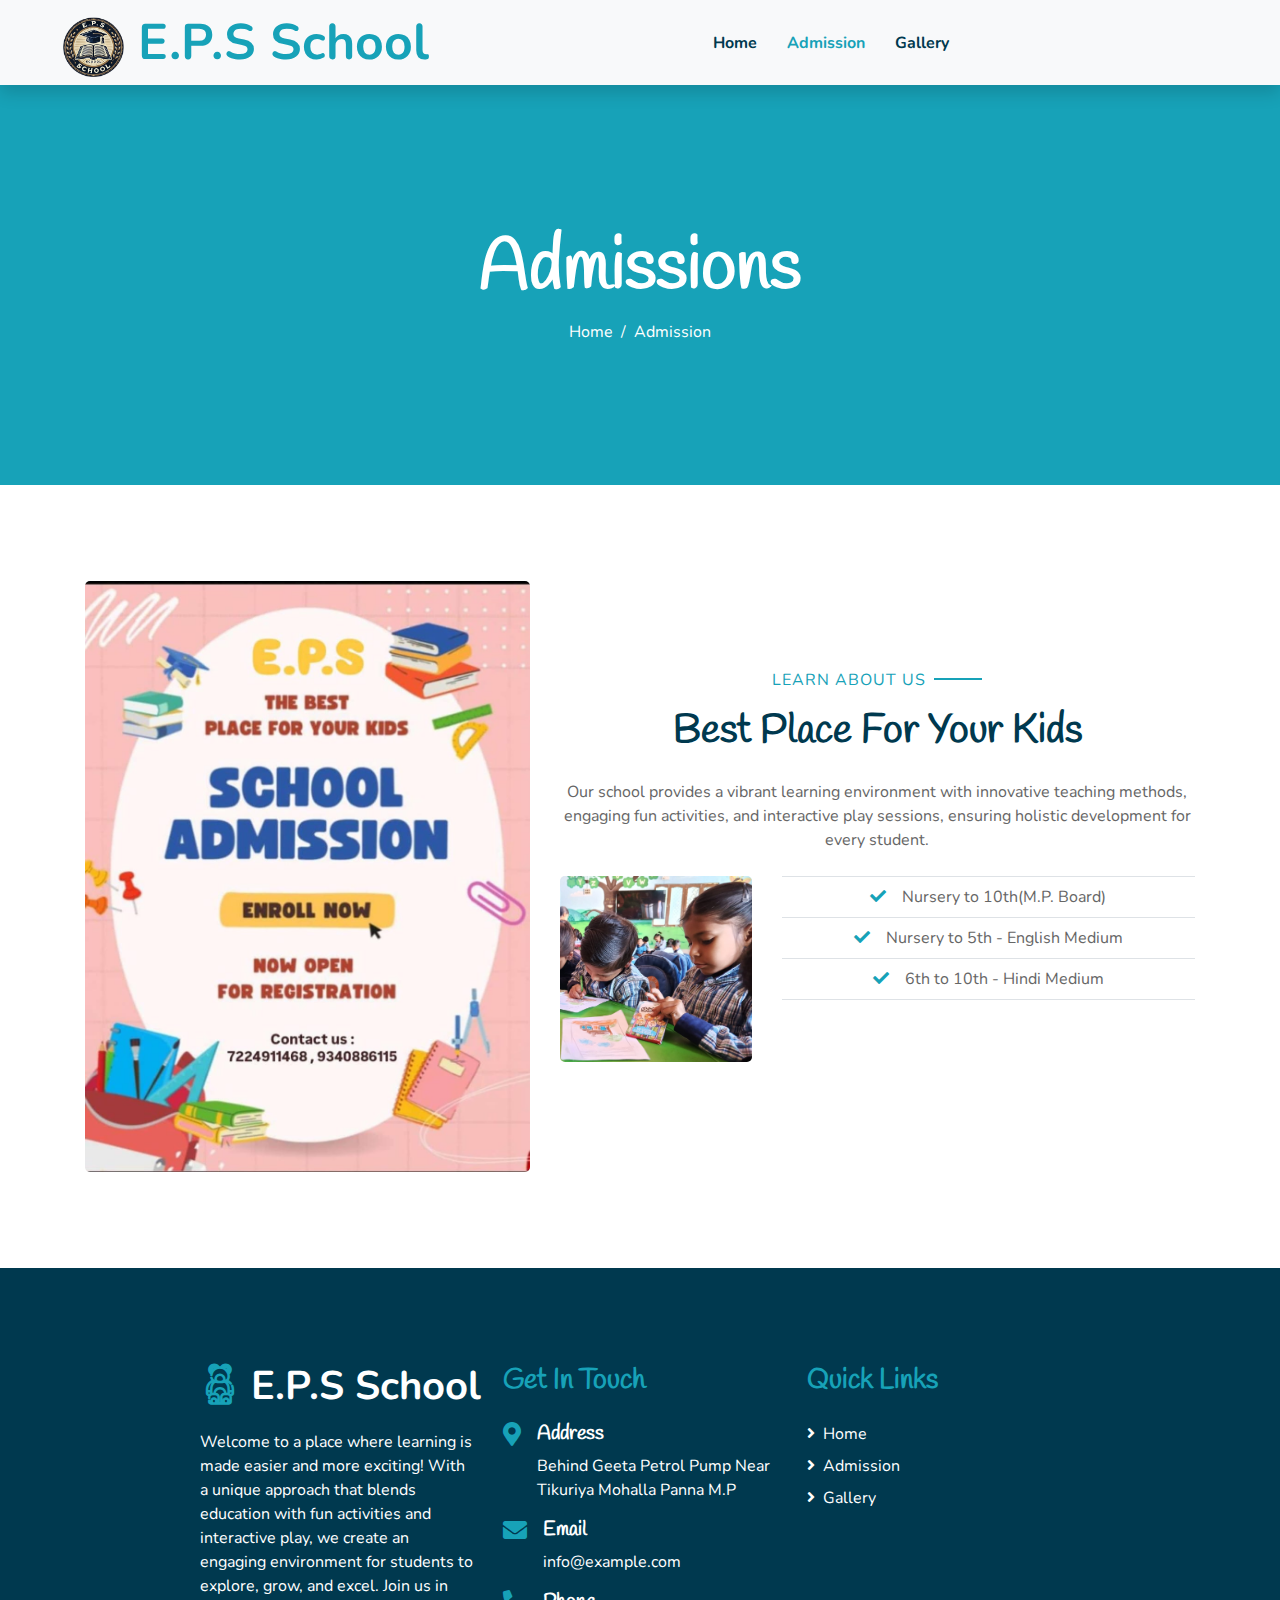
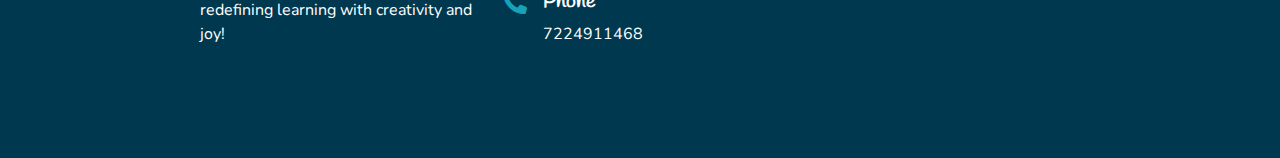
==== about.html @ 74d230ce "code added" ====
<!DOCTYPE html>
<html lang="en">

<head>
    <meta charset="utf-8">
    <title>EPS School</title>
    <meta content="width=device-width, initial-scale=1.0" name="viewport">
    <!-- Meta Keywords (Not as important but can help) -->
    <meta name="keywords" content="EPS School, EPS Public School, Best School in MP, MP Board School, Nursery to 10th Education, Quality Education, Fun Learning, Best School Near Me">

    <!-- Meta Author -->
    <meta name="author" content="EPS School">

    <!-- Open Graph (For Social Media Sharing) -->
    <meta property="og:title" content="EPS School - Quality Education from Nursery to 10th | MP Board">
    <meta property="og:description" content="EPS School offers innovative education from Nursery to 10th with MP Board curriculum, fun activities, and modern learning methods.">
    <!-- <meta property="og:image" content="https://yourwebsite.com/images/school-banner.jpg"> Replace with actual image URL -->
    <!-- <meta property="og:url" content="https://yourwebsite.com/"> Replace with actual URL -->
    <meta property="og:type" content="website">

    <!-- Twitter Card (For Twitter Sharing) -->
    <meta name="twitter:card" content="summary_large_image">
    <meta name="twitter:title" content="EPS School - Quality Education from Nursery to 10th | MP Board">
    <meta name="twitter:description" content="EPS School offers innovative education from Nursery to 10th with MP Board curriculum, fun activities, and modern learning methods.">
    <meta name="twitter:image" content="https://yourwebsite.com/images/school-banner.jpg"> <!-- Replace with actual image URL -->

    <!-- Canonical URL (Avoid Duplicate Content Issues) -->
    <link rel="canonical" href="https://yourwebsite.com/"> <!-- Replace with actual URL -->
    <!-- Favicon -->
    <link href="img/favicon.ico" rel="icon">

    <!-- Google Web Fonts -->
    <link rel="preconnect" href="https://fonts.gstatic.com">
    <link href="https://fonts.googleapis.com/css2?family=Handlee&family=Nunito&display=swap" rel="stylesheet">

    <!-- Font Awesome -->
    <link href="https://cdnjs.cloudflare.com/ajax/libs/font-awesome/5.10.0/css/all.min.css" rel="stylesheet">

    <!-- Flaticon Font -->
    <link href="lib/flaticon/font/flaticon.css" rel="stylesheet">

    <!-- Libraries Stylesheet -->
    <link href="lib/owlcarousel/assets/owl.carousel.min.css" rel="stylesheet">
    <link href="lib/lightbox/css/lightbox.min.css" rel="stylesheet">

    <!-- Customized Bootstrap Stylesheet -->
    <link href="css/style.css" rel="stylesheet">
</head>

<body>
    <!-- Navbar Start -->
    <div class="container-fluid bg-light position-relative shadow">
        <nav class="navbar navbar-expand-lg bg-light navbar-light py-3 py-lg-0 px-0 px-lg-5">
            <a href="" class="navbar-brand font-weight-bold text-secondary" style="font-size: 50px;">
                <!-- <a href="" class="navbar-brand"> -->
                    <img src="images/logo.png" alt="EPS School, EPS Public School" style="height: 60px;">
                <!-- </a> -->
                <span class="text-primary">E.P.S School</span>
            </a>
            <button type="button" class="navbar-toggler" data-toggle="collapse" data-target="#navbarCollapse">
                <span class="navbar-toggler-icon"></span>
            </button>
            <div class="collapse navbar-collapse justify-content-between" id="navbarCollapse">
                <div class="navbar-nav font-weight-bold mx-auto py-0">
                    <a href="index.html" class="nav-item nav-link">Home</a>
                    <a href="about.html" class="nav-item nav-link active">Admission</a>
                    <!-- <a href="class.html" class="nav-item nav-link">Classes</a>
                    <a href="team.html" class="nav-item nav-link">Teachers</a> -->
                    <a href="gallery.html" class="nav-item nav-link">Gallery</a>
                    <!-- <div class="nav-item dropdown">
                        <a href="#" class="nav-link dropdown-toggle" data-toggle="dropdown">Pages</a>
                        <div class="dropdown-menu rounded-0 m-0">
                            <a href="blog.html" class="dropdown-item">Blog Grid</a>
                            <a href="single.html" class="dropdown-item">Blog Detail</a>
                        </div>
                    </div> -->
                    <!-- <a href="contact.html" class="nav-item nav-link">Contact</a> -->
                </div>
                <!-- <a href="" class="btn btn-primary px-4">Join Class</a> -->
            </div>
        </nav>
    </div>
    <!-- Navbar End -->


    <!-- Header Start -->
    <div class="container-fluid bg-primary mb-5">
        <div class="d-flex flex-column align-items-center justify-content-center" style="min-height: 400px">
            <h3 class="display-3 font-weight-bold text-white">Admissions</h3>
            <div class="d-inline-flex text-white">
                <p class="m-0"><a class="text-white" href="">Home</a></p>
                <p class="m-0 px-2">/</p>
                <p class="m-0">Admission</p>
            </div>
        </div>
    </div>
    <!-- Header End -->


    <!-- About Start -->
    <div class="container-fluid py-5">
        <div class="container">
            <div class="row align-items-center">
                <div class="col-lg-5">
                    <img class="img-fluid rounded mb-5 mb-lg-0" src="images/img31.jpg" alt="EPS School, EPS Public School">
                </div>
                <div class="col-lg-7">
                    <p class="section-title pr-5"><span class="pr-2">Learn About Us</span></p>
                    <h1 class="mb-4">Best Place For Your Kids</h1>
                    <p>Our school provides a vibrant learning environment with innovative teaching methods, engaging fun activities, and interactive play sessions, ensuring holistic development for every student.</p>
                    <div class="row pt-2 pb-4">
                        <div class="col-6 col-md-4">
                            <img class="img-fluid rounded" src="images/img8.jpg" alt="EPS School, EPS Public School">
                        </div>
                        <div class="col-6 col-md-8">
                            <ul class="list-inline m-0">
                                <li class="py-2 border-top border-bottom"><i class="fa fa-check text-primary mr-3"></i>Nursery to 10th(M.P. Board)</li>
                                <li class="py-2 border-bottom"><i class="fa fa-check text-primary mr-3"></i>Nursery to 5th - English Medium</li>
                                <li class="py-2 border-bottom"><i class="fa fa-check text-primary mr-3"></i>6th to 10th - Hindi Medium</li>
                            </ul>
                        </div>
                    </div>
                    <!-- <a href="" class="btn btn-primary mt-2 py-2 px-4">Learn More</a> -->
                </div>
            </div>
        </div>
    </div>
    <!-- About End -->


    <!-- Facilities Start -->
    <!-- <div class="container-fluid pt-5">
        <div class="container pb-3">
            <div class="row">
                <div class="col-lg-4 col-md-6 pb-1">
                    <div class="d-flex bg-light shadow-sm border-top rounded mb-4" style="padding: 30px;">
                        <i class="flaticon-050-fence h1 font-weight-normal text-primary mb-3"></i>
                        <div class="pl-4">
                            <h4>Play Ground</h4>
                            <p class="m-0">Kasd labore kasd et dolor est rebum dolor ut, clita dolor vero lorem amet elitr vero...</p>
                        </div>
                    </div>
                </div>
                <div class="col-lg-4 col-md-6 pb-1">
                    <div class="d-flex bg-light shadow-sm border-top rounded mb-4" style="padding: 30px;">
                        <i class="flaticon-022-drum h1 font-weight-normal text-primary mb-3"></i>
                        <div class="pl-4">
                            <h4>Music and Dance</h4>
                            <p class="m-0">Kasd labore kasd et dolor est rebum dolor ut, clita dolor vero lorem amet elitr vero...</p>
                        </div>
                    </div>
                </div>
                <div class="col-lg-4 col-md-6 pb-1">
                    <div class="d-flex bg-light shadow-sm border-top rounded mb-4" style="padding: 30px;">
                        <i class="flaticon-030-crayons h1 font-weight-normal text-primary mb-3"></i>
                        <div class="pl-4">
                            <h4>Arts and Crafts</h4>
                            <p class="m-0">Kasd labore kasd et dolor est rebum dolor ut, clita dolor vero lorem amet elitr vero...</p>
                        </div>
                    </div>
                </div>
                <div class="col-lg-4 col-md-6 pb-1">
                    <div class="d-flex bg-light shadow-sm border-top rounded mb-4" style="padding: 30px;">
                        <i class="flaticon-017-toy-car h1 font-weight-normal text-primary mb-3"></i>
                        <div class="pl-4">
                            <h4>Safe Transportation</h4>
                            <p class="m-0">Kasd labore kasd et dolor est rebum dolor ut, clita dolor vero lorem amet elitr vero...</p>
                        </div>
                    </div>
                </div>
                <div class="col-lg-4 col-md-6 pb-1">
                    <div class="d-flex bg-light shadow-sm border-top rounded mb-4" style="padding: 30px;">
                        <i class="flaticon-025-sandwich h1 font-weight-normal text-primary mb-3"></i>
                        <div class="pl-4">
                            <h4>Healthy food</h4>
                            <p class="m-0">Kasd labore kasd et dolor est rebum dolor ut, clita dolor vero lorem amet elitr vero...</p>
                        </div>
                    </div>
                </div>
                <div class="col-lg-4 col-md-6 pb-1">
                    <div class="d-flex bg-light shadow-sm border-top rounded mb-4" style="padding: 30px;">
                        <i class="flaticon-047-backpack h1 font-weight-normal text-primary mb-3"></i>
                        <div class="pl-4">
                            <h4>Educational Tour</h4>
                            <p class="m-0">Kasd labore kasd et dolor est rebum dolor ut, clita dolor vero lorem amet elitr vero...</p>
                        </div>
                    </div>
                </div>
            </div>
        </div>
    </div> -->
    <!-- Facilities Start -->


    <!-- Team Start -->
    <!-- <div class="container-fluid pt-5">
        <div class="container">
            <div class="text-center pb-2">
                <p class="section-title px-5"><span class="px-2">Our Teachers</span></p>
                <h1 class="mb-4">Meet Our Teachers</h1>
            </div>
            <div class="row">
                <div class="col-md-6 col-lg-3 text-center team mb-5">
                    <div class="position-relative overflow-hidden mb-4" style="border-radius: 100%;">
                        <img class="img-fluid w-100" src="img/team-1.jpg" alt="" >
                        <div
                            class="team-social d-flex align-items-center justify-content-center w-100 h-100 position-absolute">
                            <a class="btn btn-outline-light text-center mr-2 px-0" style="width: 38px; height: 38px;"
                                href="#"><i class="fab fa-twitter"></i></a>
                            <a class="btn btn-outline-light text-center mr-2 px-0" style="width: 38px; height: 38px;"
                                href="#"><i class="fab fa-facebook-f"></i></a>
                            <a class="btn btn-outline-light text-center px-0" style="width: 38px; height: 38px;"
                                href="#"><i class="fab fa-linkedin-in"></i></a>
                        </div>
                    </div>
                    <h4>Julia Smith</h4>
                    <i>Music Teacher</i>
                </div>
                <div class="col-md-6 col-lg-3 text-center team mb-5">
                    <div class="position-relative overflow-hidden mb-4" style="border-radius: 100%;">
                        <img class="img-fluid w-100" src="img/team-2.jpg" alt="" >
                        <div
                            class="team-social d-flex align-items-center justify-content-center w-100 h-100 position-absolute">
                            <a class="btn btn-outline-light text-center mr-2 px-0" style="width: 38px; height: 38px;"
                                href="#"><i class="fab fa-twitter"></i></a>
                            <a class="btn btn-outline-light text-center mr-2 px-0" style="width: 38px; height: 38px;"
                                href="#"><i class="fab fa-facebook-f"></i></a>
                            <a class="btn btn-outline-light text-center px-0" style="width: 38px; height: 38px;"
                                href="#"><i class="fab fa-linkedin-in"></i></a>
                        </div>
                    </div>
                    <h4>Jhon Doe</h4>
                    <i>Language Teacher</i>
                </div>
                <div class="col-md-6 col-lg-3 text-center team mb-5">
                    <div class="position-relative overflow-hidden mb-4" style="border-radius: 100%;">
                        <img class="img-fluid w-100" src="img/team-3.jpg" alt="" >
                        <div
                            class="team-social d-flex align-items-center justify-content-center w-100 h-100 position-absolute">
                            <a class="btn btn-outline-light text-center mr-2 px-0" style="width: 38px; height: 38px;"
                                href="#"><i class="fab fa-twitter"></i></a>
                            <a class="btn btn-outline-light text-center mr-2 px-0" style="width: 38px; height: 38px;"
                                href="#"><i class="fab fa-facebook-f"></i></a>
                            <a class="btn btn-outline-light text-center px-0" style="width: 38px; height: 38px;"
                                href="#"><i class="fab fa-linkedin-in"></i></a>
                        </div>
                    </div>
                    <h4>Mollie Ross</h4>
                    <i>Dance Teacher</i>
                </div>
                <div class="col-md-6 col-lg-3 text-center team mb-5">
                    <div class="position-relative overflow-hidden mb-4" style="border-radius: 100%;">
                        <img class="img-fluid w-100" src="img/team-4.jpg" alt="" >
                        <div
                            class="team-social d-flex align-items-center justify-content-center w-100 h-100 position-absolute">
                            <a class="btn btn-outline-light text-center mr-2 px-0" style="width: 38px; height: 38px;"
                                href="#"><i class="fab fa-twitter"></i></a>
                            <a class="btn btn-outline-light text-center mr-2 px-0" style="width: 38px; height: 38px;"
                                href="#"><i class="fab fa-facebook-f"></i></a>
                            <a class="btn btn-outline-light text-center px-0" style="width: 38px; height: 38px;"
                                href="#"><i class="fab fa-linkedin-in"></i></a>
                        </div>
                    </div>
                    <h4>Donald John</h4>
                    <i>Art Teacher</i>
                </div>
            </div>
        </div>
    </div> -->
    <!-- Team End -->


    <!-- Footer Start -->
    <div class="container-fluid bg-secondary text-white mt-5 py-5 px-sm-3 px-md-5">
        <div class="row pt-5">
            <div class="col-lg-3 col-md-6 mb-5">
                <a href="" class="navbar-brand font-weight-bold text-primary m-0 mb-4 p-0" style="font-size: 40px; line-height: 40px;">
                    <i class="flaticon-043-teddy-bear"></i>
                    <span class="text-white"> E.P.S School</span>
                </a>
                <p>Welcome to a place where learning is made easier and more exciting! With a unique approach that blends education with fun activities and interactive play, we create an engaging environment for students to explore, grow, and excel. Join us in redefining learning with creativity and joy!</p>
                <!-- <div class="d-flex justify-content-start mt-4">
                    <a class="btn btn-outline-primary rounded-circle text-center mr-2 px-0"
                        style="width: 38px; height: 38px;" href="#"><i class="fab fa-twitter"></i></a>
                    <a class="btn btn-outline-primary rounded-circle text-center mr-2 px-0"
                        style="width: 38px; height: 38px;" href="#"><i class="fab fa-facebook-f"></i></a>
                    <a class="btn btn-outline-primary rounded-circle text-center mr-2 px-0"
                        style="width: 38px; height: 38px;" href="#"><i class="fab fa-linkedin-in"></i></a>
                    <a class="btn btn-outline-primary rounded-circle text-center mr-2 px-0"
                        style="width: 38px; height: 38px;" href="#"><i class="fab fa-instagram"></i></a>
                </div> -->
            </div>
            <div class="col-lg-3 col-md-6 mb-5">
                <h3 class="text-primary mb-4">Get In Touch</h3>
                <div class="d-flex">
                    <h4 class="fa fa-map-marker-alt text-primary"></h4>
                    <div class="pl-3">
                        <h5 class="text-white">Address</h5>
                        <p>Behind Geeta Petrol Pump Near Tikuriya Mohalla Panna M.P</p>
                    </div>
                </div>
                <div class="d-flex">
                    <h4 class="fa fa-envelope text-primary"></h4>
                    <div class="pl-3">
                        <h5 class="text-white">Email</h5>
                        <p>info@example.com</p>
                    </div>
                </div>
                <div class="d-flex">
                    <h4 class="fa fa-phone-alt text-primary"></h4>
                    <div class="pl-3">
                        <h5 class="text-white">Phone</h5>
                        <p>7224911468</p>
                    </div>
                </div>
            </div>
            <div class="col-lg-3 col-md-6 mb-5">
                <h3 class="text-primary mb-4">Quick Links</h3>
                <div class="d-flex flex-column justify-content-start">
                    <a class="text-white mb-2" href="#"><i class="fa fa-angle-right mr-2"></i>Home</a>
                    <a class="text-white mb-2" href="about.html"><i class="fa fa-angle-right mr-2"></i>Admission</a>
                    <!-- <a class="text-white mb-2" href="#"><i class="fa fa-angle-right mr-2"></i>Our Classes</a> -->
                    <!-- <a class="text-white mb-2" href="#"><i class="fa fa-angle-right mr-2"></i>Our Teachers</a> -->
                    <!-- <a class="text-white mb-2" href="#"><i class="fa fa-angle-right mr-2"></i>Our Blog</a> -->
                    <a class="text-white" href="gallery.html"><i class="fa fa-angle-right mr-2"></i>Gallery</a>
                </div>
            </div>
            <!-- <div class="col-lg-3 col-md-6 mb-5">
                <h3 class="text-primary mb-4">Newsletter</h3>
                <form action="">
                    <div class="form-group">
                        <input type="text" class="form-control border-0 py-4" placeholder="Your Name" required="required" />
                    </div>
                    <div class="form-group">
                        <input type="email" class="form-control border-0 py-4" placeholder="Your Email"
                            required="required" />
                    </div>
                    <div>
                        <button class="btn btn-primary btn-block border-0 py-3" type="submit">Submit Now</button>
                    </div>
                </form>
            </div> -->
        </div>
        <!-- <div class="container-fluid pt-5" style="border-top: 1px solid rgba(23, 162, 184, .2);;">
            <p class="m-0 text-center text-white">
                &copy; <a class="text-primary font-weight-bold" href="#">Your Site Name</a>. All Rights Reserved. Designed
                by
                <a class="text-primary font-weight-bold" href="https://htmlcodex.com">HTML Codex</a>
            </p>
        </div> -->
    </div>
    <!-- Footer End -->


    <!-- Back to Top -->
    <a href="#" class="btn btn-primary p-3 back-to-top"><i class="fa fa-angle-double-up"></i></a>


    <!-- JavaScript Libraries -->
    <script src="https://code.jquery.com/jquery-3.4.1.min.js"></script>
    <script src="https://stackpath.bootstrapcdn.com/bootstrap/4.4.1/js/bootstrap.bundle.min.js"></script>
    <script src="lib/easing/easing.min.js"></script>
    <script src="lib/owlcarousel/owl.carousel.min.js"></script>
    <script src="lib/isotope/isotope.pkgd.min.js"></script>
    <script src="lib/lightbox/js/lightbox.min.js"></script>

    <!-- Contact Javascript File -->
    <script src="mail/jqBootstrapValidation.min.js"></script>
    <script src="mail/contact.js"></script>

    <!-- Template Javascript -->
    <script src="js/main.js"></script>
</body>

</html>
---- lib/flaticon/font/flaticon.css ----
@font-face {
  font-family: "Flaticon";
  src: url("./Flaticon.eot");
  src: url("./Flaticon.eot?#iefix") format("embedded-opentype"),
       url("./Flaticon.woff2") format("woff2"),
       url("./Flaticon.woff") format("woff"),
       url("./Flaticon.ttf") format("truetype"),
       url("./Flaticon.svg#Flaticon") format("svg");
  font-weight: normal;
  font-style: normal;
}

@media screen and (-webkit-min-device-pixel-ratio:0) {
  @font-face {
    font-family: "Flaticon";
    src: url("./Flaticon.svg#Flaticon") format("svg");
  }
}

[class^="flaticon-"]:before, [class*=" flaticon-"]:before,
[class^="flaticon-"]:after, [class*=" flaticon-"]:after {   
  font-family: Flaticon;
        font-size: 20px;
font-style: normal;
margin-left: 20px;
}

.flaticon-001-swing:before { content: "\f100"; }
.flaticon-002-bricks:before { content: "\f101"; }
.flaticon-003-feeding-bottle:before { content: "\f102"; }
.flaticon-004-balloons:before { content: "\f103"; }
.flaticon-005-marker:before { content: "\f104"; }
.flaticon-006-spinning-top:before { content: "\f105"; }
.flaticon-007-sandbox:before { content: "\f106"; }
.flaticon-008-tambourine:before { content: "\f107"; }
.flaticon-009-bib:before { content: "\f108"; }
.flaticon-010-slide:before { content: "\f109"; }
.flaticon-011-mat:before { content: "\f10a"; }
.flaticon-012-kite:before { content: "\f10b"; }
.flaticon-013-brush:before { content: "\f10c"; }
.flaticon-014-blackboard:before { content: "\f10d"; }
.flaticon-015-potty:before { content: "\f10e"; }
.flaticon-016-apple:before { content: "\f10f"; }
.flaticon-017-toy-car:before { content: "\f110"; }
.flaticon-018-ball:before { content: "\f111"; }
.flaticon-019-pencil:before { content: "\f112"; }
.flaticon-020-rattle:before { content: "\f113"; }
.flaticon-021-juice-box:before { content: "\f114"; }
.flaticon-022-drum:before { content: "\f115"; }
.flaticon-023-girl:before { content: "\f116"; }
.flaticon-024-shape-toy:before { content: "\f117"; }
.flaticon-025-sandwich:before { content: "\f118"; }
.flaticon-026-paper-boat:before { content: "\f119"; }
.flaticon-027-xylophone:before { content: "\f11a"; }
.flaticon-028-kindergarten:before { content: "\f11b"; }
.flaticon-029-clock:before { content: "\f11c"; }
.flaticon-030-crayons:before { content: "\f11d"; }
.flaticon-031-bell:before { content: "\f11e"; }
.flaticon-032-book:before { content: "\f11f"; }
.flaticon-033-blocks:before { content: "\f120"; }
.flaticon-034-popsicle:before { content: "\f121"; }
.flaticon-035-table:before { content: "\f122"; }
.flaticon-036-boy:before { content: "\f123"; }
.flaticon-037-toys:before { content: "\f124"; }
.flaticon-038-locker:before { content: "\f125"; }
.flaticon-039-seesaw:before { content: "\f126"; }
.flaticon-040-puzzle:before { content: "\f127"; }
.flaticon-041-abacus:before { content: "\f128"; }
.flaticon-042-synthesizer:before { content: "\f129"; }
.flaticon-043-teddy-bear:before { content: "\f12a"; }
.flaticon-044-scissors:before { content: "\f12b"; }
.flaticon-045-cookies:before { content: "\f12c"; }
.flaticon-046-bucket:before { content: "\f12d"; }
.flaticon-047-backpack:before { content: "\f12e"; }
.flaticon-048-paper-plane:before { content: "\f12f"; }
.flaticon-049-cutlery:before { content: "\f130"; }
.flaticon-050-fence:before { content: "\f131"; }
---- css/style.css ----
/******* Bootstrap Theming ********/
/*!
 * Bootstrap v4.5.3 (https://getbootstrap.com/)
 * Copyright 2011-2020 The Bootstrap Authors
 * Copyright 2011-2020 Twitter, Inc.
 * Licensed under MIT (https://github.com/twbs/bootstrap/blob/main/LICENSE)
 */
:root {
  --blue: #007bff;
  --indigo: #6610f2;
  --purple: #6f42c1;
  --pink: #e83e8c;
  --red: #dc3545;
  --orange: #fd7e14;
  --yellow: #ffc107;
  --green: #28a745;
  --teal: #20c997;
  --cyan: #17a2b8;
  --white: #fff;
  --gray: #6c757d;
  --gray-dark: #343a40;
  --primary: #17a2b8;
  --secondary: #00394f;
  --success: #28a745;
  --info: #17a2b8;
  --warning: #ffc107;
  --danger: #dc3545;
  --light: #f8f9fa;
  --dark: #343a40;
  --breakpoint-xs: 0;
  --breakpoint-sm: 576px;
  --breakpoint-md: 768px;
  --breakpoint-lg: 992px;
  --breakpoint-xl: 1200px;
  --font-family-sans-serif: "Nunito", sans-serif;
  --font-family-monospace: SFMono-Regular, Menlo, Monaco, Consolas, "Liberation Mono", "Courier New", monospace;
}

*,
*::before,
*::after {
  box-sizing: border-box;
}

html {
  font-family: sans-serif;
  line-height: 1.15;
  -webkit-text-size-adjust: 100%;
  -webkit-tap-highlight-color: rgba(0, 0, 0, 0);
}

article, aside, figcaption, figure, footer, header, hgroup, main, nav, section {
  display: block;
}

body {
  margin: 0;
  font-family: "Nunito", sans-serif;
  font-size: 1rem;
  font-weight: 400;
  line-height: 1.5;
  color: #666666;
  text-align: left;
  background-color: #fff;
}

[tabindex="-1"]:focus:not(:focus-visible) {
  outline: 0 !important;
}

hr {
  box-sizing: content-box;
  height: 0;
  overflow: visible;
}

h1, h2, h3, h4, h5, h6 {
  margin-top: 0;
  margin-bottom: 0.5rem;
}

p {
  margin-top: 0;
  margin-bottom: 1rem;
}

abbr[title],
abbr[data-original-title] {
  text-decoration: underline;
  text-decoration: underline dotted;
  cursor: help;
  border-bottom: 0;
  text-decoration-skip-ink: none;
}

address {
  margin-bottom: 1rem;
  font-style: normal;
  line-height: inherit;
}

ol,
ul,
dl {
  margin-top: 0;
  margin-bottom: 1rem;
}

ol ol,
ul ul,
ol ul,
ul ol {
  margin-bottom: 0;
}

dt {
  font-weight: 700;
}

dd {
  margin-bottom: .5rem;
  margin-left: 0;
}

blockquote {
  margin: 0 0 1rem;
}

b,
strong {
  font-weight: bolder;
}

small {
  font-size: 80%;
}

sub,
sup {
  position: relative;
  font-size: 75%;
  line-height: 0;
  vertical-align: baseline;
}

sub {
  bottom: -.25em;
}

sup {
  top: -.5em;
}

a {
  color: #17a2b8;
  text-decoration: none;
  background-color: transparent;
}

a:hover {
  color: #0f6674;
  text-decoration: underline;
}

a:not([href]):not([class]) {
  color: inherit;
  text-decoration: none;
}

a:not([href]):not([class]):hover {
  color: inherit;
  text-decoration: none;
}

pre,
code,
kbd,
samp {
  font-family: SFMono-Regular, Menlo, Monaco, Consolas, "Liberation Mono", "Courier New", monospace;
  font-size: 1em;
}

pre {
  margin-top: 0;
  margin-bottom: 1rem;
  overflow: auto;
  -ms-overflow-style: scrollbar;
}

figure {
  margin: 0 0 1rem;
}

img {
  vertical-align: middle;
  border-style: none;
}

svg {
  overflow: hidden;
  vertical-align: middle;
}

table {
  border-collapse: collapse;
}

caption {
  padding-top: 0.75rem;
  padding-bottom: 0.75rem;
  color: #6c757d;
  text-align: left;
  caption-side: bottom;
}

th {
  text-align: inherit;
  text-align: -webkit-match-parent;
}

label {
  display: inline-block;
  margin-bottom: 0.5rem;
}

button {
  border-radius: 0;
}

button:focus {
  outline: 1px dotted;
  outline: 5px auto -webkit-focus-ring-color;
}

input,
button,
select,
optgroup,
textarea {
  margin: 0;
  font-family: inherit;
  font-size: inherit;
  line-height: inherit;
}

button,
input {
  overflow: visible;
}

button,
select {
  text-transform: none;
}

[role="button"] {
  cursor: pointer;
}

select {
  word-wrap: normal;
}

button,
[type="button"],
[type="reset"],
[type="submit"] {
  -webkit-appearance: button;
}

button:not(:disabled),
[type="button"]:not(:disabled),
[type="reset"]:not(:disabled),
[type="submit"]:not(:disabled) {
  cursor: pointer;
}

button::-moz-focus-inner,
[type="button"]::-moz-focus-inner,
[type="reset"]::-moz-focus-inner,
[type="submit"]::-moz-focus-inner {
  padding: 0;
  border-style: none;
}

input[type="radio"],
input[type="checkbox"] {
  box-sizing: border-box;
  padding: 0;
}

textarea {
  overflow: auto;
  resize: vertical;
}

fieldset {
  min-width: 0;
  padding: 0;
  margin: 0;
  border: 0;
}

legend {
  display: block;
  width: 100%;
  max-width: 100%;
  padding: 0;
  margin-bottom: .5rem;
  font-size: 1.5rem;
  line-height: inherit;
  color: inherit;
  white-space: normal;
}

@media (max-width: 1200px) {
  legend {
    font-size: calc(1.275rem + 0.3vw) ;
  }
}

progress {
  vertical-align: baseline;
}

[type="number"]::-webkit-inner-spin-button,
[type="number"]::-webkit-outer-spin-button {
  height: auto;
}

[type="search"] {
  outline-offset: -2px;
  -webkit-appearance: none;
}

[type="search"]::-webkit-search-decoration {
  -webkit-appearance: none;
}

::-webkit-file-upload-button {
  font: inherit;
  -webkit-appearance: button;
}

output {
  display: inline-block;
}

summary {
  display: list-item;
  cursor: pointer;
}

template {
  display: none;
}

[hidden] {
  display: none !important;
}

h1, h2, h3, h4, h5, h6,
.h1, .h2, .h3, .h4, .h5, .h6 {
  margin-bottom: 0.5rem;
  font-family: "Handlee", cursive;
  font-weight: bold;
  line-height: 1.2;
  color: #00394f;
}

h1, .h1 {
  font-size: 2.5rem;
}

@media (max-width: 1200px) {
  h1, .h1 {
    font-size: calc(1.375rem + 1.5vw) ;
  }
}

h2, .h2 {
  font-size: 2rem;
}

@media (max-width: 1200px) {
  h2, .h2 {
    font-size: calc(1.325rem + 0.9vw) ;
  }
}

h3, .h3 {
  font-size: 1.75rem;
}

@media (max-width: 1200px) {
  h3, .h3 {
    font-size: calc(1.3rem + 0.6vw) ;
  }
}

h4, .h4 {
  font-size: 1.5rem;
}

@media (max-width: 1200px) {
  h4, .h4 {
    font-size: calc(1.275rem + 0.3vw) ;
  }
}

h5, .h5 {
  font-size: 1.25rem;
}

h6, .h6 {
  font-size: 1rem;
}

.lead {
  font-size: 1.25rem;
  font-weight: 300;
}

/* .display-1 {
  font-size: 6rem;
  font-weight: 300;
  line-height: 1.2;
}
.container-fluid {
  display: flex;
  justify-content: center;
} */
.row {
  display: flex;
  justify-content: center;
}

.container {
  max-width: 800px; /* Adjust width as needed */
  text-align: center;
}

@media (max-width: 1200px) {
  .display-1 {
    font-size: calc(1.725rem + 5.7vw) ;
  }
}

.display-2 {
  font-size: 5.5rem;
  font-weight: 300;
  line-height: 1.2;
}

@media (max-width: 1200px) {
  .display-2 {
    font-size: calc(1.675rem + 5.1vw) ;
  }
}

.display-3 {
  font-size: 4.5rem;
  font-weight: 300;
  line-height: 1.2;
}

@media (max-width: 1200px) {
  .display-3 {
    font-size: calc(1.575rem + 3.9vw) ;
  }
}

.display-4 {
  font-size: 3.5rem;
  font-weight: 300;
  line-height: 1.2;
}

@media (max-width: 1200px) {
  .display-4 {
    font-size: calc(1.475rem + 2.7vw) ;
  }
}

hr {
  margin-top: 1rem;
  margin-bottom: 1rem;
  border: 0;
  border-top: 1px solid rgba(0, 0, 0, 0.1);
}

small,
.small {
  font-size: 80%;
  font-weight: 400;
}

mark,
.mark {
  padding: 0.2em;
  background-color: #fcf8e3;
}

.list-unstyled {
  padding-left: 0;
  list-style: none;
}

.list-inline {
  padding-left: 0;
  list-style: none;
}

.list-inline-item {
  display: inline-block;
}

.list-inline-item:not(:last-child) {
  margin-right: 0.5rem;
}

.initialism {
  font-size: 90%;
  text-transform: uppercase;
}

.blockquote {
  margin-bottom: 1rem;
  font-size: 1.25rem;
}

.blockquote-footer {
  display: block;
  font-size: 80%;
  color: #6c757d;
}

.blockquote-footer::before {
  content: "\2014\00A0";
}

.img-fluid {
  max-width: 100%;
  height: auto;
}

.img-thumbnail {
  padding: 0.25rem;
  background-color: #fff;
  border: 1px solid #dee2e6;
  border-radius: 5px;
  max-width: 100%;
  height: auto;
}

.figure {
  display: inline-block;
}

.figure-img {
  margin-bottom: 0.5rem;
  line-height: 1;
}

.figure-caption {
  font-size: 90%;
  color: #6c757d;
}

code {
  font-size: 87.5%;
  color: #e83e8c;
  word-wrap: break-word;
}

a > code {
  color: inherit;
}

kbd {
  padding: 0.2rem 0.4rem;
  font-size: 87.5%;
  color: #fff;
  background-color: #212529;
  border-radius: 0.2rem;
}

kbd kbd {
  padding: 0;
  font-size: 100%;
  font-weight: 700;
}

pre {
  display: block;
  font-size: 87.5%;
  color: #212529;
}

pre code {
  font-size: inherit;
  color: inherit;
  word-break: normal;
}

.pre-scrollable {
  max-height: 340px;
  overflow-y: scroll;
}

.container,
.container-fluid,
.container-sm,
.container-md,
.container-lg,
.container-xl {
  width: 100%;
  padding-right: 15px;
  padding-left: 15px;
  margin-right: auto;
  margin-left: auto;
}

@media (min-width: 576px) {
  .container, .container-sm {
    max-width: 540px;
  }
}

@media (min-width: 768px) {
  .container, .container-sm, .container-md {
    max-width: 720px;
  }
}

@media (min-width: 992px) {
  .container, .container-sm, .container-md, .container-lg {
    max-width: 960px;
  }
}

@media (min-width: 1200px) {
  .container, .container-sm, .container-md, .container-lg, .container-xl {
    max-width: 1140px;
  }
}

.row {
  display: flex;
  flex-wrap: wrap;
  margin-right: -15px;
  margin-left: -15px;
}

.no-gutters {
  margin-right: 0;
  margin-left: 0;
}

.no-gutters > .col,
.no-gutters > [class*="col-"] {
  padding-right: 0;
  padding-left: 0;
}

.col-1, .col-2, .col-3, .col-4, .col-5, .col-6, .col-7, .col-8, .col-9, .col-10, .col-11, .col-12, .col,
.col-auto, .col-sm-1, .col-sm-2, .col-sm-3, .col-sm-4, .col-sm-5, .col-sm-6, .col-sm-7, .col-sm-8, .col-sm-9, .col-sm-10, .col-sm-11, .col-sm-12, .col-sm,
.col-sm-auto, .col-md-1, .col-md-2, .col-md-3, .col-md-4, .col-md-5, .col-md-6, .col-md-7, .col-md-8, .col-md-9, .col-md-10, .col-md-11, .col-md-12, .col-md,
.col-md-auto, .col-lg-1, .col-lg-2, .col-lg-3, .col-lg-4, .col-lg-5, .col-lg-6, .col-lg-7, .col-lg-8, .col-lg-9, .col-lg-10, .col-lg-11, .col-lg-12, .col-lg,
.col-lg-auto, .col-xl-1, .col-xl-2, .col-xl-3, .col-xl-4, .col-xl-5, .col-xl-6, .col-xl-7, .col-xl-8, .col-xl-9, .col-xl-10, .col-xl-11, .col-xl-12, .col-xl,
.col-xl-auto {
  position: relative;
  width: 100%;
  padding-right: 15px;
  padding-left: 15px;
}

.col {
  flex-basis: 0;
  flex-grow: 1;
  max-width: 100%;
}

.row-cols-1 > * {
  flex: 0 0 100%;
  max-width: 100%;
}

.row-cols-2 > * {
  flex: 0 0 50%;
  max-width: 50%;
}

.row-cols-3 > * {
  flex: 0 0 33.33333%;
  max-width: 33.33333%;
}

.row-cols-4 > * {
  flex: 0 0 25%;
  max-width: 25%;
}

.row-cols-5 > * {
  flex: 0 0 20%;
  max-width: 20%;
}

.row-cols-6 > * {
  flex: 0 0 16.66667%;
  max-width: 16.66667%;
}

.col-auto {
  flex: 0 0 auto;
  width: auto;
  max-width: 100%;
}

.col-1 {
  flex: 0 0 8.33333%;
  max-width: 8.33333%;
}

.col-2 {
  flex: 0 0 16.66667%;
  max-width: 16.66667%;
}

.col-3 {
  flex: 0 0 25%;
  max-width: 25%;
}

.col-4 {
  flex: 0 0 33.33333%;
  max-width: 33.33333%;
}

.col-5 {
  flex: 0 0 41.66667%;
  max-width: 41.66667%;
}

.col-6 {
  flex: 0 0 50%;
  max-width: 50%;
}

.col-7 {
  flex: 0 0 58.33333%;
  max-width: 58.33333%;
}

.col-8 {
  flex: 0 0 66.66667%;
  max-width: 66.66667%;
}

.col-9 {
  flex: 0 0 75%;
  max-width: 75%;
}

.col-10 {
  flex: 0 0 83.33333%;
  max-width: 83.33333%;
}

.col-11 {
  flex: 0 0 91.66667%;
  max-width: 91.66667%;
}

.col-12 {
  flex: 0 0 100%;
  max-width: 100%;
}

.order-first {
  order: -1;
}

.order-last {
  order: 13;
}

.order-0 {
  order: 0;
}

.order-1 {
  order: 1;
}

.order-2 {
  order: 2;
}

.order-3 {
  order: 3;
}

.order-4 {
  order: 4;
}

.order-5 {
  order: 5;
}

.order-6 {
  order: 6;
}

.order-7 {
  order: 7;
}

.order-8 {
  order: 8;
}

.order-9 {
  order: 9;
}

.order-10 {
  order: 10;
}

.order-11 {
  order: 11;
}

.order-12 {
  order: 12;
}

.offset-1 {
  margin-left: 8.33333%;
}

.offset-2 {
  margin-left: 16.66667%;
}

.offset-3 {
  margin-left: 25%;
}

.offset-4 {
  margin-left: 33.33333%;
}

.offset-5 {
  margin-left: 41.66667%;
}

.offset-6 {
  margin-left: 50%;
}

.offset-7 {
  margin-left: 58.33333%;
}

.offset-8 {
  margin-left: 66.66667%;
}

.offset-9 {
  margin-left: 75%;
}

.offset-10 {
  margin-left: 83.33333%;
}

.offset-11 {
  margin-left: 91.66667%;
}

@media (min-width: 576px) {
  .col-sm {
    flex-basis: 0;
    flex-grow: 1;
    max-width: 100%;
  }
  .row-cols-sm-1 > * {
    flex: 0 0 100%;
    max-width: 100%;
  }
  .row-cols-sm-2 > * {
    flex: 0 0 50%;
    max-width: 50%;
  }
  .row-cols-sm-3 > * {
    flex: 0 0 33.33333%;
    max-width: 33.33333%;
  }
  .row-cols-sm-4 > * {
    flex: 0 0 25%;
    max-width: 25%;
  }
  .row-cols-sm-5 > * {
    flex: 0 0 20%;
    max-width: 20%;
  }
  .row-cols-sm-6 > * {
    flex: 0 0 16.66667%;
    max-width: 16.66667%;
  }
  .col-sm-auto {
    flex: 0 0 auto;
    width: auto;
    max-width: 100%;
  }
  .col-sm-1 {
    flex: 0 0 8.33333%;
    max-width: 8.33333%;
  }
  .col-sm-2 {
    flex: 0 0 16.66667%;
    max-width: 16.66667%;
  }
  .col-sm-3 {
    flex: 0 0 25%;
    max-width: 25%;
  }
  .col-sm-4 {
    flex: 0 0 33.33333%;
    max-width: 33.33333%;
  }
  .col-sm-5 {
    flex: 0 0 41.66667%;
    max-width: 41.66667%;
  }
  .col-sm-6 {
    flex: 0 0 50%;
    max-width: 50%;
  }
  .col-sm-7 {
    flex: 0 0 58.33333%;
    max-width: 58.33333%;
  }
  .col-sm-8 {
    flex: 0 0 66.66667%;
    max-width: 66.66667%;
  }
  .col-sm-9 {
    flex: 0 0 75%;
    max-width: 75%;
  }
  .col-sm-10 {
    flex: 0 0 83.33333%;
    max-width: 83.33333%;
  }
  .col-sm-11 {
    flex: 0 0 91.66667%;
    max-width: 91.66667%;
  }
  .col-sm-12 {
    flex: 0 0 100%;
    max-width: 100%;
  }
  .order-sm-first {
    order: -1;
  }
  .order-sm-last {
    order: 13;
  }
  .order-sm-0 {
    order: 0;
  }
  .order-sm-1 {
    order: 1;
  }
  .order-sm-2 {
    order: 2;
  }
  .order-sm-3 {
    order: 3;
  }
  .order-sm-4 {
    order: 4;
  }
  .order-sm-5 {
    order: 5;
  }
  .order-sm-6 {
    order: 6;
  }
  .order-sm-7 {
    order: 7;
  }
  .order-sm-8 {
    order: 8;
  }
  .order-sm-9 {
    order: 9;
  }
  .order-sm-10 {
    order: 10;
  }
  .order-sm-11 {
    order: 11;
  }
  .order-sm-12 {
    order: 12;
  }
  .offset-sm-0 {
    margin-left: 0;
  }
  .offset-sm-1 {
    margin-left: 8.33333%;
  }
  .offset-sm-2 {
    margin-left: 16.66667%;
  }
  .offset-sm-3 {
    margin-left: 25%;
  }
  .offset-sm-4 {
    margin-left: 33.33333%;
  }
  .offset-sm-5 {
    margin-left: 41.66667%;
  }
  .offset-sm-6 {
    margin-left: 50%;
  }
  .offset-sm-7 {
    margin-left: 58.33333%;
  }
  .offset-sm-8 {
    margin-left: 66.66667%;
  }
  .offset-sm-9 {
    margin-left: 75%;
  }
  .offset-sm-10 {
    margin-left: 83.33333%;
  }
  .offset-sm-11 {
    margin-left: 91.66667%;
  }
}

@media (min-width: 768px) {
  .col-md {
    flex-basis: 0;
    flex-grow: 1;
    max-width: 100%;
  }
  .row-cols-md-1 > * {
    flex: 0 0 100%;
    max-width: 100%;
  }
  .row-cols-md-2 > * {
    flex: 0 0 50%;
    max-width: 50%;
  }
  .row-cols-md-3 > * {
    flex: 0 0 33.33333%;
    max-width: 33.33333%;
  }
  .row-cols-md-4 > * {
    flex: 0 0 25%;
    max-width: 25%;
  }
  .row-cols-md-5 > * {
    flex: 0 0 20%;
    max-width: 20%;
  }
  .row-cols-md-6 > * {
    flex: 0 0 16.66667%;
    max-width: 16.66667%;
  }
  .col-md-auto {
    flex: 0 0 auto;
    width: auto;
    max-width: 100%;
  }
  .col-md-1 {
    flex: 0 0 8.33333%;
    max-width: 8.33333%;
  }
  .col-md-2 {
    flex: 0 0 16.66667%;
    max-width: 16.66667%;
  }
  .col-md-3 {
    flex: 0 0 25%;
    max-width: 25%;
  }
  .col-md-4 {
    flex: 0 0 33.33333%;
    max-width: 33.33333%;
  }
  .col-md-5 {
    flex: 0 0 41.66667%;
    max-width: 41.66667%;
  }
  .col-md-6 {
    flex: 0 0 50%;
    max-width: 50%;
  }
  .col-md-7 {
    flex: 0 0 58.33333%;
    max-width: 58.33333%;
  }
  .col-md-8 {
    flex: 0 0 66.66667%;
    max-width: 66.66667%;
  }
  .col-md-9 {
    flex: 0 0 75%;
    max-width: 75%;
  }
  .col-md-10 {
    flex: 0 0 83.33333%;
    max-width: 83.33333%;
  }
  .col-md-11 {
    flex: 0 0 91.66667%;
    max-width: 91.66667%;
  }
  .col-md-12 {
    flex: 0 0 100%;
    max-width: 100%;
  }
  .order-md-first {
    order: -1;
  }
  .order-md-last {
    order: 13;
  }
  .order-md-0 {
    order: 0;
  }
  .order-md-1 {
    order: 1;
  }
  .order-md-2 {
    order: 2;
  }
  .order-md-3 {
    order: 3;
  }
  .order-md-4 {
    order: 4;
  }
  .order-md-5 {
    order: 5;
  }
  .order-md-6 {
    order: 6;
  }
  .order-md-7 {
    order: 7;
  }
  .order-md-8 {
    order: 8;
  }
  .order-md-9 {
    order: 9;
  }
  .order-md-10 {
    order: 10;
  }
  .order-md-11 {
    order: 11;
  }
  .order-md-12 {
    order: 12;
  }
  .offset-md-0 {
    margin-left: 0;
  }
  .offset-md-1 {
    margin-left: 8.33333%;
  }
  .offset-md-2 {
    margin-left: 16.66667%;
  }
  .offset-md-3 {
    margin-left: 25%;
  }
  .offset-md-4 {
    margin-left: 33.33333%;
  }
  .offset-md-5 {
    margin-left: 41.66667%;
  }
  .offset-md-6 {
    margin-left: 50%;
  }
  .offset-md-7 {
    margin-left: 58.33333%;
  }
  .offset-md-8 {
    margin-left: 66.66667%;
  }
  .offset-md-9 {
    margin-left: 75%;
  }
  .offset-md-10 {
    margin-left: 83.33333%;
  }
  .offset-md-11 {
    margin-left: 91.66667%;
  }
}

@media (min-width: 992px) {
  .col-lg {
    flex-basis: 0;
    flex-grow: 1;
    max-width: 100%;
  }
  .row-cols-lg-1 > * {
    flex: 0 0 100%;
    max-width: 100%;
  }
  .row-cols-lg-2 > * {
    flex: 0 0 50%;
    max-width: 50%;
  }
  .row-cols-lg-3 > * {
    flex: 0 0 33.33333%;
    max-width: 33.33333%;
  }
  .row-cols-lg-4 > * {
    flex: 0 0 25%;
    max-width: 25%;
  }
  .row-cols-lg-5 > * {
    flex: 0 0 20%;
    max-width: 20%;
  }
  .row-cols-lg-6 > * {
    flex: 0 0 16.66667%;
    max-width: 16.66667%;
  }
  .col-lg-auto {
    flex: 0 0 auto;
    width: auto;
    max-width: 100%;
  }
  .col-lg-1 {
    flex: 0 0 8.33333%;
    max-width: 8.33333%;
  }
  .col-lg-2 {
    flex: 0 0 16.66667%;
    max-width: 16.66667%;
  }
  .col-lg-3 {
    flex: 0 0 25%;
    max-width: 25%;
  }
  .col-lg-4 {
    flex: 0 0 33.33333%;
    max-width: 33.33333%;
  }
  .col-lg-5 {
    flex: 0 0 41.66667%;
    max-width: 41.66667%;
  }
  .col-lg-6 {
    flex: 0 0 50%;
    max-width: 50%;
  }
  .col-lg-7 {
    flex: 0 0 58.33333%;
    max-width: 58.33333%;
  }
  .col-lg-8 {
    flex: 0 0 66.66667%;
    max-width: 66.66667%;
  }
  .col-lg-9 {
    flex: 0 0 75%;
    max-width: 75%;
  }
  .col-lg-10 {
    flex: 0 0 83.33333%;
    max-width: 83.33333%;
  }
  .col-lg-11 {
    flex: 0 0 91.66667%;
    max-width: 91.66667%;
  }
  .col-lg-12 {
    flex: 0 0 100%;
    max-width: 100%;
  }
  .order-lg-first {
    order: -1;
  }
  .order-lg-last {
    order: 13;
  }
  .order-lg-0 {
    order: 0;
  }
  .order-lg-1 {
    order: 1;
  }
  .order-lg-2 {
    order: 2;
  }
  .order-lg-3 {
    order: 3;
  }
  .order-lg-4 {
    order: 4;
  }
  .order-lg-5 {
    order: 5;
  }
  .order-lg-6 {
    order: 6;
  }
  .order-lg-7 {
    order: 7;
  }
  .order-lg-8 {
    order: 8;
  }
  .order-lg-9 {
    order: 9;
  }
  .order-lg-10 {
    order: 10;
  }
  .order-lg-11 {
    order: 11;
  }
  .order-lg-12 {
    order: 12;
  }
  .offset-lg-0 {
    margin-left: 0;
  }
  .offset-lg-1 {
    margin-left: 8.33333%;
  }
  .offset-lg-2 {
    margin-left: 16.66667%;
  }
  .offset-lg-3 {
    margin-left: 25%;
  }
  .offset-lg-4 {
    margin-left: 33.33333%;
  }
  .offset-lg-5 {
    margin-left: 41.66667%;
  }
  .offset-lg-6 {
    margin-left: 50%;
  }
  .offset-lg-7 {
    margin-left: 58.33333%;
  }
  .offset-lg-8 {
    margin-left: 66.66667%;
  }
  .offset-lg-9 {
    margin-left: 75%;
  }
  .offset-lg-10 {
    margin-left: 83.33333%;
  }
  .offset-lg-11 {
    margin-left: 91.66667%;
  }
}

@media (min-width: 1200px) {
  .col-xl {
    flex-basis: 0;
    flex-grow: 1;
    max-width: 100%;
  }
  .row-cols-xl-1 > * {
    flex: 0 0 100%;
    max-width: 100%;
  }
  .row-cols-xl-2 > * {
    flex: 0 0 50%;
    max-width: 50%;
  }
  .row-cols-xl-3 > * {
    flex: 0 0 33.33333%;
    max-width: 33.33333%;
  }
  .row-cols-xl-4 > * {
    flex: 0 0 25%;
    max-width: 25%;
  }
  .row-cols-xl-5 > * {
    flex: 0 0 20%;
    max-width: 20%;
  }
  .row-cols-xl-6 > * {
    flex: 0 0 16.66667%;
    max-width: 16.66667%;
  }
  .col-xl-auto {
    flex: 0 0 auto;
    width: auto;
    max-width: 100%;
  }
  .col-xl-1 {
    flex: 0 0 8.33333%;
    max-width: 8.33333%;
  }
  .col-xl-2 {
    flex: 0 0 16.66667%;
    max-width: 16.66667%;
  }
  .col-xl-3 {
    flex: 0 0 25%;
    max-width: 25%;
  }
  .col-xl-4 {
    flex: 0 0 33.33333%;
    max-width: 33.33333%;
  }
  .col-xl-5 {
    flex: 0 0 41.66667%;
    max-width: 41.66667%;
  }
  .col-xl-6 {
    flex: 0 0 50%;
    max-width: 50%;
  }
  .col-xl-7 {
    flex: 0 0 58.33333%;
    max-width: 58.33333%;
  }
  .col-xl-8 {
    flex: 0 0 66.66667%;
    max-width: 66.66667%;
  }
  .col-xl-9 {
    flex: 0 0 75%;
    max-width: 75%;
  }
  .col-xl-10 {
    flex: 0 0 83.33333%;
    max-width: 83.33333%;
  }
  .col-xl-11 {
    flex: 0 0 91.66667%;
    max-width: 91.66667%;
  }
  .col-xl-12 {
    flex: 0 0 100%;
    max-width: 100%;
  }
  .order-xl-first {
    order: -1;
  }
  .order-xl-last {
    order: 13;
  }
  .order-xl-0 {
    order: 0;
  }
  .order-xl-1 {
    order: 1;
  }
  .order-xl-2 {
    order: 2;
  }
  .order-xl-3 {
    order: 3;
  }
  .order-xl-4 {
    order: 4;
  }
  .order-xl-5 {
    order: 5;
  }
  .order-xl-6 {
    order: 6;
  }
  .order-xl-7 {
    order: 7;
  }
  .order-xl-8 {
    order: 8;
  }
  .order-xl-9 {
    order: 9;
  }
  .order-xl-10 {
    order: 10;
  }
  .order-xl-11 {
    order: 11;
  }
  .order-xl-12 {
    order: 12;
  }
  .offset-xl-0 {
    margin-left: 0;
  }
  .offset-xl-1 {
    margin-left: 8.33333%;
  }
  .offset-xl-2 {
    margin-left: 16.66667%;
  }
  .offset-xl-3 {
    margin-left: 25%;
  }
  .offset-xl-4 {
    margin-left: 33.33333%;
  }
  .offset-xl-5 {
    margin-left: 41.66667%;
  }
  .offset-xl-6 {
    margin-left: 50%;
  }
  .offset-xl-7 {
    margin-left: 58.33333%;
  }
  .offset-xl-8 {
    margin-left: 66.66667%;
  }
  .offset-xl-9 {
    margin-left: 75%;
  }
  .offset-xl-10 {
    margin-left: 83.33333%;
  }
  .offset-xl-11 {
    margin-left: 91.66667%;
  }
}

.table {
  width: 100%;
  margin-bottom: 1rem;
  color: #666666;
}

.table th,
.table td {
  padding: 0.75rem;
  vertical-align: top;
  border-top: 1px solid #dee2e6;
}

.table thead th {
  vertical-align: bottom;
  border-bottom: 2px solid #dee2e6;
}

.table tbody + tbody {
  border-top: 2px solid #dee2e6;
}

.table-sm th,
.table-sm td {
  padding: 0.3rem;
}

.table-bordered {
  border: 1px solid #dee2e6;
}

.table-bordered th,
.table-bordered td {
  border: 1px solid #dee2e6;
}

.table-bordered thead th,
.table-bordered thead td {
  border-bottom-width: 2px;
}

.table-borderless th,
.table-borderless td,
.table-borderless thead th,
.table-borderless tbody + tbody {
  border: 0;
}

.table-striped tbody tr:nth-of-type(odd) {
  background-color: rgba(0, 0, 0, 0.05);
}

.table-hover tbody tr:hover {
  color: #666666;
  background-color: rgba(0, 0, 0, 0.075);
}

.table-primary,
.table-primary > th,
.table-primary > td {
  background-color: #bee5eb;
}

.table-primary th,
.table-primary td,
.table-primary thead th,
.table-primary tbody + tbody {
  border-color: #86cfda;
}

.table-hover .table-primary:hover {
  background-color: #abdde5;
}

.table-hover .table-primary:hover > td,
.table-hover .table-primary:hover > th {
  background-color: #abdde5;
}

.table-secondary,
.table-secondary > th,
.table-secondary > td {
  background-color: #b8c8ce;
}

.table-secondary th,
.table-secondary td,
.table-secondary thead th,
.table-secondary tbody + tbody {
  border-color: #7a98a3;
}

.table-hover .table-secondary:hover {
  background-color: #a9bcc4;
}

.table-hover .table-secondary:hover > td,
.table-hover .table-secondary:hover > th {
  background-color: #a9bcc4;
}

.table-success,
.table-success > th,
.table-success > td {
  background-color: #c3e6cb;
}

.table-success th,
.table-success td,
.table-success thead th,
.table-success tbody + tbody {
  border-color: #8fd19e;
}

.table-hover .table-success:hover {
  background-color: #b1dfbb;
}

.table-hover .table-success:hover > td,
.table-hover .table-success:hover > th {
  background-color: #b1dfbb;
}

.table-info,
.table-info > th,
.table-info > td {
  background-color: #bee5eb;
}

.table-info th,
.table-info td,
.table-info thead th,
.table-info tbody + tbody {
  border-color: #86cfda;
}

.table-hover .table-info:hover {
  background-color: #abdde5;
}

.table-hover .table-info:hover > td,
.table-hover .table-info:hover > th {
  background-color: #abdde5;
}

.table-warning,
.table-warning > th,
.table-warning > td {
  background-color: #ffeeba;
}

.table-warning th,
.table-warning td,
.table-warning thead th,
.table-warning tbody + tbody {
  border-color: #ffdf7e;
}

.table-hover .table-warning:hover {
  background-color: #ffe8a1;
}

.table-hover .table-warning:hover > td,
.table-hover .table-warning:hover > th {
  background-color: #ffe8a1;
}

.table-danger,
.table-danger > th,
.table-danger > td {
  background-color: #f5c6cb;
}

.table-danger th,
.table-danger td,
.table-danger thead th,
.table-danger tbody + tbody {
  border-color: #ed969e;
}

.table-hover .table-danger:hover {
  background-color: #f1b0b7;
}

.table-hover .table-danger:hover > td,
.table-hover .table-danger:hover > th {
  background-color: #f1b0b7;
}

.table-light,
.table-light > th,
.table-light > td {
  background-color: #fdfdfe;
}

.table-light th,
.table-light td,
.table-light thead th,
.table-light tbody + tbody {
  border-color: #fbfcfc;
}

.table-hover .table-light:hover {
  background-color: #ececf6;
}

.table-hover .table-light:hover > td,
.table-hover .table-light:hover > th {
  background-color: #ececf6;
}

.table-dark,
.table-dark > th,
.table-dark > td {
  background-color: #c6c8ca;
}

.table-dark th,
.table-dark td,
.table-dark thead th,
.table-dark tbody + tbody {
  border-color: #95999c;
}

.table-hover .table-dark:hover {
  background-color: #b9bbbe;
}

.table-hover .table-dark:hover > td,
.table-hover .table-dark:hover > th {
  background-color: #b9bbbe;
}

.table-active,
.table-active > th,
.table-active > td {
  background-color: rgba(0, 0, 0, 0.075);
}

.table-hover .table-active:hover {
  background-color: rgba(0, 0, 0, 0.075);
}

.table-hover .table-active:hover > td,
.table-hover .table-active:hover > th {
  background-color: rgba(0, 0, 0, 0.075);
}

.table .thead-dark th {
  color: #fff;
  background-color: #343a40;
  border-color: #454d55;
}

.table .thead-light th {
  color: #495057;
  background-color: #e9ecef;
  border-color: #dee2e6;
}

.table-dark {
  color: #fff;
  background-color: #343a40;
}

.table-dark th,
.table-dark td,
.table-dark thead th {
  border-color: #454d55;
}

.table-dark.table-bordered {
  border: 0;
}

.table-dark.table-striped tbody tr:nth-of-type(odd) {
  background-color: rgba(255, 255, 255, 0.05);
}

.table-dark.table-hover tbody tr:hover {
  color: #fff;
  background-color: rgba(255, 255, 255, 0.075);
}

@media (max-width: 575.98px) {
  .table-responsive-sm {
    display: block;
    width: 100%;
    overflow-x: auto;
    -webkit-overflow-scrolling: touch;
  }
  .table-responsive-sm > .table-bordered {
    border: 0;
  }
}

@media (max-width: 767.98px) {
  .table-responsive-md {
    display: block;
    width: 100%;
    overflow-x: auto;
    -webkit-overflow-scrolling: touch;
  }
  .table-responsive-md > .table-bordered {
    border: 0;
  }
}

@media (max-width: 991.98px) {
  .table-responsive-lg {
    display: block;
    width: 100%;
    overflow-x: auto;
    -webkit-overflow-scrolling: touch;
  }
  .table-responsive-lg > .table-bordered {
    border: 0;
  }
}

@media (max-width: 1199.98px) {
  .table-responsive-xl {
    display: block;
    width: 100%;
    overflow-x: auto;
    -webkit-overflow-scrolling: touch;
  }
  .table-responsive-xl > .table-bordered {
    border: 0;
  }
}

.table-responsive {
  display: block;
  width: 100%;
  overflow-x: auto;
  -webkit-overflow-scrolling: touch;
}

.table-responsive > .table-bordered {
  border: 0;
}

.form-control {
  display: block;
  width: 100%;
  height: calc(1.5em + 0.75rem + 2px);
  padding: 0.375rem 0.75rem;
  font-size: 1rem;
  font-weight: 400;
  line-height: 1.5;
  color: #495057;
  background-color: #fff;
  background-clip: padding-box;
  border: 1px solid #ced4da;
  border-radius: 5px;
  transition: border-color 0.15s ease-in-out, box-shadow 0.15s ease-in-out;
}

@media (prefers-reduced-motion: reduce) {
  .form-control {
    transition: none;
  }
}

.form-control::-ms-expand {
  background-color: transparent;
  border: 0;
}

.form-control:-moz-focusring {
  color: transparent;
  text-shadow: 0 0 0 #495057;
}

.form-control:focus {
  color: #495057;
  background-color: #fff;
  border-color: #63d9ec;
  outline: 0;
  box-shadow: 0 0 0 0.2rem rgba(23, 162, 184, 0.25);
}

.form-control::placeholder {
  color: #6c757d;
  opacity: 1;
}

.form-control:disabled, .form-control[readonly] {
  background-color: #e9ecef;
  opacity: 1;
}

input[type="date"].form-control,
input[type="time"].form-control,
input[type="datetime-local"].form-control,
input[type="month"].form-control {
  appearance: none;
}

select.form-control:focus::-ms-value {
  color: #495057;
  background-color: #fff;
}

.form-control-file,
.form-control-range {
  display: block;
  width: 100%;
}

.col-form-label {
  padding-top: calc(0.375rem + 1px);
  padding-bottom: calc(0.375rem + 1px);
  margin-bottom: 0;
  font-size: inherit;
  line-height: 1.5;
}

.col-form-label-lg {
  padding-top: calc(0.5rem + 1px);
  padding-bottom: calc(0.5rem + 1px);
  font-size: 1.25rem;
  line-height: 1.5;
}

.col-form-label-sm {
  padding-top: calc(0.25rem + 1px);
  padding-bottom: calc(0.25rem + 1px);
  font-size: 0.875rem;
  line-height: 1.5;
}

.form-control-plaintext {
  display: block;
  width: 100%;
  padding: 0.375rem 0;
  margin-bottom: 0;
  font-size: 1rem;
  line-height: 1.5;
  color: #666666;
  background-color: transparent;
  border: solid transparent;
  border-width: 1px 0;
}

.form-control-plaintext.form-control-sm, .form-control-plaintext.form-control-lg {
  padding-right: 0;
  padding-left: 0;
}

.form-control-sm {
  height: calc(1.5em + 0.5rem + 2px);
  padding: 0.25rem 0.5rem;
  font-size: 0.875rem;
  line-height: 1.5;
  border-radius: 0.2rem;
}

.form-control-lg {
  height: calc(1.5em + 1rem + 2px);
  padding: 0.5rem 1rem;
  font-size: 1.25rem;
  line-height: 1.5;
  border-radius: 0.3rem;
}

select.form-control[size], select.form-control[multiple] {
  height: auto;
}

textarea.form-control {
  height: auto;
}

.form-group {
  margin-bottom: 1rem;
}

.form-text {
  display: block;
  margin-top: 0.25rem;
}

.form-row {
  display: flex;
  flex-wrap: wrap;
  margin-right: -5px;
  margin-left: -5px;
}

.form-row > .col,
.form-row > [class*="col-"] {
  padding-right: 5px;
  padding-left: 5px;
}

.form-check {
  position: relative;
  display: block;
  padding-left: 1.25rem;
}

.form-check-input {
  position: absolute;
  margin-top: 0.3rem;
  margin-left: -1.25rem;
}

.form-check-input[disabled] ~ .form-check-label,
.form-check-input:disabled ~ .form-check-label {
  color: #6c757d;
}

.form-check-label {
  margin-bottom: 0;
}

.form-check-inline {
  display: inline-flex;
  align-items: center;
  padding-left: 0;
  margin-right: 0.75rem;
}

.form-check-inline .form-check-input {
  position: static;
  margin-top: 0;
  margin-right: 0.3125rem;
  margin-left: 0;
}

.valid-feedback {
  display: none;
  width: 100%;
  margin-top: 0.25rem;
  font-size: 80%;
  color: #28a745;
}

.valid-tooltip {
  position: absolute;
  top: 100%;
  left: 0;
  z-index: 5;
  display: none;
  max-width: 100%;
  padding: 0.25rem 0.5rem;
  margin-top: .1rem;
  font-size: 0.875rem;
  line-height: 1.5;
  color: #fff;
  background-color: rgba(40, 167, 69, 0.9);
  border-radius: 5px;
}

.was-validated :valid ~ .valid-feedback,
.was-validated :valid ~ .valid-tooltip,
.is-valid ~ .valid-feedback,
.is-valid ~ .valid-tooltip {
  display: block;
}

.was-validated .form-control:valid, .form-control.is-valid {
  border-color: #28a745;
  padding-right: calc(1.5em + 0.75rem);
  background-image: url("data:image/svg+xml,%3csvg xmlns='http://www.w3.org/2000/svg' width='8' height='8' viewBox='0 0 8 8'%3e%3cpath fill='%2328a745' d='M2.3 6.73L.6 4.53c-.4-1.04.46-1.4 1.1-.8l1.1 1.4 3.4-3.8c.6-.63 1.6-.27 1.2.7l-4 4.6c-.43.5-.8.4-1.1.1z'/%3e%3c/svg%3e");
  background-repeat: no-repeat;
  background-position: right calc(0.375em + 0.1875rem) center;
  background-size: calc(0.75em + 0.375rem) calc(0.75em + 0.375rem);
}

.was-validated .form-control:valid:focus, .form-control.is-valid:focus {
  border-color: #28a745;
  box-shadow: 0 0 0 0.2rem rgba(40, 167, 69, 0.25);
}

.was-validated textarea.form-control:valid, textarea.form-control.is-valid {
  padding-right: calc(1.5em + 0.75rem);
  background-position: top calc(0.375em + 0.1875rem) right calc(0.375em + 0.1875rem);
}

.was-validated .custom-select:valid, .custom-select.is-valid {
  border-color: #28a745;
  padding-right: calc(0.75em + 2.3125rem);
  background: url("data:image/svg+xml,%3csvg xmlns='http://www.w3.org/2000/svg' width='4' height='5' viewBox='0 0 4 5'%3e%3cpath fill='%23343a40' d='M2 0L0 2h4zm0 5L0 3h4z'/%3e%3c/svg%3e") no-repeat right 0.75rem center/8px 10px, url("data:image/svg+xml,%3csvg xmlns='http://www.w3.org/2000/svg' width='8' height='8' viewBox='0 0 8 8'%3e%3cpath fill='%2328a745' d='M2.3 6.73L.6 4.53c-.4-1.04.46-1.4 1.1-.8l1.1 1.4 3.4-3.8c.6-.63 1.6-.27 1.2.7l-4 4.6c-.43.5-.8.4-1.1.1z'/%3e%3c/svg%3e") #fff no-repeat center right 1.75rem/calc(0.75em + 0.375rem) calc(0.75em + 0.375rem);
}

.was-validated .custom-select:valid:focus, .custom-select.is-valid:focus {
  border-color: #28a745;
  box-shadow: 0 0 0 0.2rem rgba(40, 167, 69, 0.25);
}

.was-validated .form-check-input:valid ~ .form-check-label, .form-check-input.is-valid ~ .form-check-label {
  color: #28a745;
}

.was-validated .form-check-input:valid ~ .valid-feedback,
.was-validated .form-check-input:valid ~ .valid-tooltip, .form-check-input.is-valid ~ .valid-feedback,
.form-check-input.is-valid ~ .valid-tooltip {
  display: block;
}

.was-validated .custom-control-input:valid ~ .custom-control-label, .custom-control-input.is-valid ~ .custom-control-label {
  color: #28a745;
}

.was-validated .custom-control-input:valid ~ .custom-control-label::before, .custom-control-input.is-valid ~ .custom-control-label::before {
  border-color: #28a745;
}

.was-validated .custom-control-input:valid:checked ~ .custom-control-label::before, .custom-control-input.is-valid:checked ~ .custom-control-label::before {
  border-color: #34ce57;
  background-color: #34ce57;
}

.was-validated .custom-control-input:valid:focus ~ .custom-control-label::before, .custom-control-input.is-valid:focus ~ .custom-control-label::before {
  box-shadow: 0 0 0 0.2rem rgba(40, 167, 69, 0.25);
}

.was-validated .custom-control-input:valid:focus:not(:checked) ~ .custom-control-label::before, .custom-control-input.is-valid:focus:not(:checked) ~ .custom-control-label::before {
  border-color: #28a745;
}

.was-validated .custom-file-input:valid ~ .custom-file-label, .custom-file-input.is-valid ~ .custom-file-label {
  border-color: #28a745;
}

.was-validated .custom-file-input:valid:focus ~ .custom-file-label, .custom-file-input.is-valid:focus ~ .custom-file-label {
  border-color: #28a745;
  box-shadow: 0 0 0 0.2rem rgba(40, 167, 69, 0.25);
}

.invalid-feedback {
  display: none;
  width: 100%;
  margin-top: 0.25rem;
  font-size: 80%;
  color: #dc3545;
}

.invalid-tooltip {
  position: absolute;
  top: 100%;
  left: 0;
  z-index: 5;
  display: none;
  max-width: 100%;
  padding: 0.25rem 0.5rem;
  margin-top: .1rem;
  font-size: 0.875rem;
  line-height: 1.5;
  color: #fff;
  background-color: rgba(220, 53, 69, 0.9);
  border-radius: 5px;
}

.was-validated :invalid ~ .invalid-feedback,
.was-validated :invalid ~ .invalid-tooltip,
.is-invalid ~ .invalid-feedback,
.is-invalid ~ .invalid-tooltip {
  display: block;
}

.was-validated .form-control:invalid, .form-control.is-invalid {
  border-color: #dc3545;
  padding-right: calc(1.5em + 0.75rem);
  background-image: url("data:image/svg+xml,%3csvg xmlns='http://www.w3.org/2000/svg' width='12' height='12' fill='none' stroke='%23dc3545' viewBox='0 0 12 12'%3e%3ccircle cx='6' cy='6' r='4.5'/%3e%3cpath stroke-linejoin='round' d='M5.8 3.6h.4L6 6.5z'/%3e%3ccircle cx='6' cy='8.2' r='.6' fill='%23dc3545' stroke='none'/%3e%3c/svg%3e");
  background-repeat: no-repeat;
  background-position: right calc(0.375em + 0.1875rem) center;
  background-size: calc(0.75em + 0.375rem) calc(0.75em + 0.375rem);
}

.was-validated .form-control:invalid:focus, .form-control.is-invalid:focus {
  border-color: #dc3545;
  box-shadow: 0 0 0 0.2rem rgba(220, 53, 69, 0.25);
}

.was-validated textarea.form-control:invalid, textarea.form-control.is-invalid {
  padding-right: calc(1.5em + 0.75rem);
  background-position: top calc(0.375em + 0.1875rem) right calc(0.375em + 0.1875rem);
}

.was-validated .custom-select:invalid, .custom-select.is-invalid {
  border-color: #dc3545;
  padding-right: calc(0.75em + 2.3125rem);
  background: url("data:image/svg+xml,%3csvg xmlns='http://www.w3.org/2000/svg' width='4' height='5' viewBox='0 0 4 5'%3e%3cpath fill='%23343a40' d='M2 0L0 2h4zm0 5L0 3h4z'/%3e%3c/svg%3e") no-repeat right 0.75rem center/8px 10px, url("data:image/svg+xml,%3csvg xmlns='http://www.w3.org/2000/svg' width='12' height='12' fill='none' stroke='%23dc3545' viewBox='0 0 12 12'%3e%3ccircle cx='6' cy='6' r='4.5'/%3e%3cpath stroke-linejoin='round' d='M5.8 3.6h.4L6 6.5z'/%3e%3ccircle cx='6' cy='8.2' r='.6' fill='%23dc3545' stroke='none'/%3e%3c/svg%3e") #fff no-repeat center right 1.75rem/calc(0.75em + 0.375rem) calc(0.75em + 0.375rem);
}

.was-validated .custom-select:invalid:focus, .custom-select.is-invalid:focus {
  border-color: #dc3545;
  box-shadow: 0 0 0 0.2rem rgba(220, 53, 69, 0.25);
}

.was-validated .form-check-input:invalid ~ .form-check-label, .form-check-input.is-invalid ~ .form-check-label {
  color: #dc3545;
}

.was-validated .form-check-input:invalid ~ .invalid-feedback,
.was-validated .form-check-input:invalid ~ .invalid-tooltip, .form-check-input.is-invalid ~ .invalid-feedback,
.form-check-input.is-invalid ~ .invalid-tooltip {
  display: block;
}

.was-validated .custom-control-input:invalid ~ .custom-control-label, .custom-control-input.is-invalid ~ .custom-control-label {
  color: #dc3545;
}

.was-validated .custom-control-input:invalid ~ .custom-control-label::before, .custom-control-input.is-invalid ~ .custom-control-label::before {
  border-color: #dc3545;
}

.was-validated .custom-control-input:invalid:checked ~ .custom-control-label::before, .custom-control-input.is-invalid:checked ~ .custom-control-label::before {
  border-color: #e4606d;
  background-color: #e4606d;
}

.was-validated .custom-control-input:invalid:focus ~ .custom-control-label::before, .custom-control-input.is-invalid:focus ~ .custom-control-label::before {
  box-shadow: 0 0 0 0.2rem rgba(220, 53, 69, 0.25);
}

.was-validated .custom-control-input:invalid:focus:not(:checked) ~ .custom-control-label::before, .custom-control-input.is-invalid:focus:not(:checked) ~ .custom-control-label::before {
  border-color: #dc3545;
}

.was-validated .custom-file-input:invalid ~ .custom-file-label, .custom-file-input.is-invalid ~ .custom-file-label {
  border-color: #dc3545;
}

.was-validated .custom-file-input:invalid:focus ~ .custom-file-label, .custom-file-input.is-invalid:focus ~ .custom-file-label {
  border-color: #dc3545;
  box-shadow: 0 0 0 0.2rem rgba(220, 53, 69, 0.25);
}

.form-inline {
  display: flex;
  flex-flow: row wrap;
  align-items: center;
}

.form-inline .form-check {
  width: 100%;
}

@media (min-width: 576px) {
  .form-inline label {
    display: flex;
    align-items: center;
    justify-content: center;
    margin-bottom: 0;
  }
  .form-inline .form-group {
    display: flex;
    flex: 0 0 auto;
    flex-flow: row wrap;
    align-items: center;
    margin-bottom: 0;
  }
  .form-inline .form-control {
    display: inline-block;
    width: auto;
    vertical-align: middle;
  }
  .form-inline .form-control-plaintext {
    display: inline-block;
  }
  .form-inline .input-group,
  .form-inline .custom-select {
    width: auto;
  }
  .form-inline .form-check {
    display: flex;
    align-items: center;
    justify-content: center;
    width: auto;
    padding-left: 0;
  }
  .form-inline .form-check-input {
    position: relative;
    flex-shrink: 0;
    margin-top: 0;
    margin-right: 0.25rem;
    margin-left: 0;
  }
  .form-inline .custom-control {
    align-items: center;
    justify-content: center;
  }
  .form-inline .custom-control-label {
    margin-bottom: 0;
  }
}

.btn {
  display: inline-block;
  font-weight: 400;
  color: #666666;
  text-align: center;
  vertical-align: middle;
  user-select: none;
  background-color: transparent;
  border: 1px solid transparent;
  padding: 0.375rem 0.75rem;
  font-size: 1rem;
  line-height: 1.5;
  border-radius: 30px;
  transition: color 0.15s ease-in-out, background-color 0.15s ease-in-out, border-color 0.15s ease-in-out, box-shadow 0.15s ease-in-out;
}

@media (prefers-reduced-motion: reduce) {
  .btn {
    transition: none;
  }
}

.btn:hover {
  color: #666666;
  text-decoration: none;
}

.btn:focus, .btn.focus {
  outline: 0;
  box-shadow: 0 0 0 0.2rem rgba(23, 162, 184, 0.25);
}

.btn.disabled, .btn:disabled {
  opacity: 0.65;
}

.btn:not(:disabled):not(.disabled) {
  cursor: pointer;
}

a.btn.disabled,
fieldset:disabled a.btn {
  pointer-events: none;
}

.btn-primary {
  color: #fff;
  background-color: #17a2b8;
  border-color: #17a2b8;
}

.btn-primary:hover {
  color: #fff;
  background-color: #138496;
  border-color: #117a8b;
}

.btn-primary:focus, .btn-primary.focus {
  color: #fff;
  background-color: #138496;
  border-color: #117a8b;
  box-shadow: 0 0 0 0.2rem rgba(58, 176, 195, 0.5);
}

.btn-primary.disabled, .btn-primary:disabled {
  color: #fff;
  background-color: #17a2b8;
  border-color: #17a2b8;
}

.btn-primary:not(:disabled):not(.disabled):active, .btn-primary:not(:disabled):not(.disabled).active,
.show > .btn-primary.dropdown-toggle {
  color: #fff;
  background-color: #117a8b;
  border-color: #10707f;
}

.btn-primary:not(:disabled):not(.disabled):active:focus, .btn-primary:not(:disabled):not(.disabled).active:focus,
.show > .btn-primary.dropdown-toggle:focus {
  box-shadow: 0 0 0 0.2rem rgba(58, 176, 195, 0.5);
}

.btn-secondary {
  color: #fff;
  background-color: #00394f;
  border-color: #00394f;
}

.btn-secondary:hover {
  color: #fff;
  background-color: #001d29;
  border-color: #00141c;
}

.btn-secondary:focus, .btn-secondary.focus {
  color: #fff;
  background-color: #001d29;
  border-color: #00141c;
  box-shadow: 0 0 0 0.2rem rgba(38, 87, 105, 0.5);
}

.btn-secondary.disabled, .btn-secondary:disabled {
  color: #fff;
  background-color: #00394f;
  border-color: #00394f;
}

.btn-secondary:not(:disabled):not(.disabled):active, .btn-secondary:not(:disabled):not(.disabled).active,
.show > .btn-secondary.dropdown-toggle {
  color: #fff;
  background-color: #00141c;
  border-color: #000b0f;
}

.btn-secondary:not(:disabled):not(.disabled):active:focus, .btn-secondary:not(:disabled):not(.disabled).active:focus,
.show > .btn-secondary.dropdown-toggle:focus {
  box-shadow: 0 0 0 0.2rem rgba(38, 87, 105, 0.5);
}

.btn-success {
  color: #fff;
  background-color: #28a745;
  border-color: #28a745;
}

.btn-success:hover {
  color: #fff;
  background-color: #218838;
  border-color: #1e7e34;
}

.btn-success:focus, .btn-success.focus {
  color: #fff;
  background-color: #218838;
  border-color: #1e7e34;
  box-shadow: 0 0 0 0.2rem rgba(72, 180, 97, 0.5);
}

.btn-success.disabled, .btn-success:disabled {
  color: #fff;
  background-color: #28a745;
  border-color: #28a745;
}

.btn-success:not(:disabled):not(.disabled):active, .btn-success:not(:disabled):not(.disabled).active,
.show > .btn-success.dropdown-toggle {
  color: #fff;
  background-color: #1e7e34;
  border-color: #1c7430;
}

.btn-success:not(:disabled):not(.disabled):active:focus, .btn-success:not(:disabled):not(.disabled).active:focus,
.show > .btn-success.dropdown-toggle:focus {
  box-shadow: 0 0 0 0.2rem rgba(72, 180, 97, 0.5);
}

.btn-info {
  color: #fff;
  background-color: #17a2b8;
  border-color: #17a2b8;
}

.btn-info:hover {
  color: #fff;
  background-color: #138496;
  border-color: #117a8b;
}

.btn-info:focus, .btn-info.focus {
  color: #fff;
  background-color: #138496;
  border-color: #117a8b;
  box-shadow: 0 0 0 0.2rem rgba(58, 176, 195, 0.5);
}

.btn-info.disabled, .btn-info:disabled {
  color: #fff;
  background-color: #17a2b8;
  border-color: #17a2b8;
}

.btn-info:not(:disabled):not(.disabled):active, .btn-info:not(:disabled):not(.disabled).active,
.show > .btn-info.dropdown-toggle {
  color: #fff;
  background-color: #117a8b;
  border-color: #10707f;
}

.btn-info:not(:disabled):not(.disabled):active:focus, .btn-info:not(:disabled):not(.disabled).active:focus,
.show > .btn-info.dropdown-toggle:focus {
  box-shadow: 0 0 0 0.2rem rgba(58, 176, 195, 0.5);
}

.btn-warning {
  color: #212529;
  background-color: #ffc107;
  border-color: #ffc107;
}

.btn-warning:hover {
  color: #212529;
  background-color: #e0a800;
  border-color: #d39e00;
}

.btn-warning:focus, .btn-warning.focus {
  color: #212529;
  background-color: #e0a800;
  border-color: #d39e00;
  box-shadow: 0 0 0 0.2rem rgba(222, 170, 12, 0.5);
}

.btn-warning.disabled, .btn-warning:disabled {
  color: #212529;
  background-color: #ffc107;
  border-color: #ffc107;
}

.btn-warning:not(:disabled):not(.disabled):active, .btn-warning:not(:disabled):not(.disabled).active,
.show > .btn-warning.dropdown-toggle {
  color: #212529;
  background-color: #d39e00;
  border-color: #c69500;
}

.btn-warning:not(:disabled):not(.disabled):active:focus, .btn-warning:not(:disabled):not(.disabled).active:focus,
.show > .btn-warning.dropdown-toggle:focus {
  box-shadow: 0 0 0 0.2rem rgba(222, 170, 12, 0.5);
}

.btn-danger {
  color: #fff;
  background-color: #dc3545;
  border-color: #dc3545;
}

.btn-danger:hover {
  color: #fff;
  background-color: #c82333;
  border-color: #bd2130;
}

.btn-danger:focus, .btn-danger.focus {
  color: #fff;
  background-color: #c82333;
  border-color: #bd2130;
  box-shadow: 0 0 0 0.2rem rgba(225, 83, 97, 0.5);
}

.btn-danger.disabled, .btn-danger:disabled {
  color: #fff;
  background-color: #dc3545;
  border-color: #dc3545;
}

.btn-danger:not(:disabled):not(.disabled):active, .btn-danger:not(:disabled):not(.disabled).active,
.show > .btn-danger.dropdown-toggle {
  color: #fff;
  background-color: #bd2130;
  border-color: #b21f2d;
}

.btn-danger:not(:disabled):not(.disabled):active:focus, .btn-danger:not(:disabled):not(.disabled).active:focus,
.show > .btn-danger.dropdown-toggle:focus {
  box-shadow: 0 0 0 0.2rem rgba(225, 83, 97, 0.5);
}

.btn-light {
  color: #212529;
  background-color: #f8f9fa;
  border-color: #f8f9fa;
}

.btn-light:hover {
  color: #212529;
  background-color: #e2e6ea;
  border-color: #dae0e5;
}

.btn-light:focus, .btn-light.focus {
  color: #212529;
  background-color: #e2e6ea;
  border-color: #dae0e5;
  box-shadow: 0 0 0 0.2rem rgba(216, 217, 219, 0.5);
}

.btn-light.disabled, .btn-light:disabled {
  color: #212529;
  background-color: #f8f9fa;
  border-color: #f8f9fa;
}

.btn-light:not(:disabled):not(.disabled):active, .btn-light:not(:disabled):not(.disabled).active,
.show > .btn-light.dropdown-toggle {
  color: #212529;
  background-color: #dae0e5;
  border-color: #d3d9df;
}

.btn-light:not(:disabled):not(.disabled):active:focus, .btn-light:not(:disabled):not(.disabled).active:focus,
.show > .btn-light.dropdown-toggle:focus {
  box-shadow: 0 0 0 0.2rem rgba(216, 217, 219, 0.5);
}

.btn-dark {
  color: #fff;
  background-color: #343a40;
  border-color: #343a40;
}

.btn-dark:hover {
  color: #fff;
  background-color: #23272b;
  border-color: #1d2124;
}

.btn-dark:focus, .btn-dark.focus {
  color: #fff;
  background-color: #23272b;
  border-color: #1d2124;
  box-shadow: 0 0 0 0.2rem rgba(82, 88, 93, 0.5);
}

.btn-dark.disabled, .btn-dark:disabled {
  color: #fff;
  background-color: #343a40;
  border-color: #343a40;
}

.btn-dark:not(:disabled):not(.disabled):active, .btn-dark:not(:disabled):not(.disabled).active,
.show > .btn-dark.dropdown-toggle {
  color: #fff;
  background-color: #1d2124;
  border-color: #171a1d;
}

.btn-dark:not(:disabled):not(.disabled):active:focus, .btn-dark:not(:disabled):not(.disabled).active:focus,
.show > .btn-dark.dropdown-toggle:focus {
  box-shadow: 0 0 0 0.2rem rgba(82, 88, 93, 0.5);
}

.btn-outline-primary {
  color: #17a2b8;
  border-color: #17a2b8;
}

.btn-outline-primary:hover {
  color: #fff;
  background-color: #17a2b8;
  border-color: #17a2b8;
}

.btn-outline-primary:focus, .btn-outline-primary.focus {
  box-shadow: 0 0 0 0.2rem rgba(23, 162, 184, 0.5);
}

.btn-outline-primary.disabled, .btn-outline-primary:disabled {
  color: #17a2b8;
  background-color: transparent;
}

.btn-outline-primary:not(:disabled):not(.disabled):active, .btn-outline-primary:not(:disabled):not(.disabled).active,
.show > .btn-outline-primary.dropdown-toggle {
  color: #fff;
  background-color: #17a2b8;
  border-color: #17a2b8;
}

.btn-outline-primary:not(:disabled):not(.disabled):active:focus, .btn-outline-primary:not(:disabled):not(.disabled).active:focus,
.show > .btn-outline-primary.dropdown-toggle:focus {
  box-shadow: 0 0 0 0.2rem rgba(23, 162, 184, 0.5);
}

.btn-outline-secondary {
  color: #00394f;
  border-color: #00394f;
}

.btn-outline-secondary:hover {
  color: #fff;
  background-color: #00394f;
  border-color: #00394f;
}

.btn-outline-secondary:focus, .btn-outline-secondary.focus {
  box-shadow: 0 0 0 0.2rem rgba(0, 57, 79, 0.5);
}

.btn-outline-secondary.disabled, .btn-outline-secondary:disabled {
  color: #00394f;
  background-color: transparent;
}

.btn-outline-secondary:not(:disabled):not(.disabled):active, .btn-outline-secondary:not(:disabled):not(.disabled).active,
.show > .btn-outline-secondary.dropdown-toggle {
  color: #fff;
  background-color: #00394f;
  border-color: #00394f;
}

.btn-outline-secondary:not(:disabled):not(.disabled):active:focus, .btn-outline-secondary:not(:disabled):not(.disabled).active:focus,
.show > .btn-outline-secondary.dropdown-toggle:focus {
  box-shadow: 0 0 0 0.2rem rgba(0, 57, 79, 0.5);
}

.btn-outline-success {
  color: #28a745;
  border-color: #28a745;
}

.btn-outline-success:hover {
  color: #fff;
  background-color: #28a745;
  border-color: #28a745;
}

.btn-outline-success:focus, .btn-outline-success.focus {
  box-shadow: 0 0 0 0.2rem rgba(40, 167, 69, 0.5);
}

.btn-outline-success.disabled, .btn-outline-success:disabled {
  color: #28a745;
  background-color: transparent;
}

.btn-outline-success:not(:disabled):not(.disabled):active, .btn-outline-success:not(:disabled):not(.disabled).active,
.show > .btn-outline-success.dropdown-toggle {
  color: #fff;
  background-color: #28a745;
  border-color: #28a745;
}

.btn-outline-success:not(:disabled):not(.disabled):active:focus, .btn-outline-success:not(:disabled):not(.disabled).active:focus,
.show > .btn-outline-success.dropdown-toggle:focus {
  box-shadow: 0 0 0 0.2rem rgba(40, 167, 69, 0.5);
}

.btn-outline-info {
  color: #17a2b8;
  border-color: #17a2b8;
}

.btn-outline-info:hover {
  color: #fff;
  background-color: #17a2b8;
  border-color: #17a2b8;
}

.btn-outline-info:focus, .btn-outline-info.focus {
  box-shadow: 0 0 0 0.2rem rgba(23, 162, 184, 0.5);
}

.btn-outline-info.disabled, .btn-outline-info:disabled {
  color: #17a2b8;
  background-color: transparent;
}

.btn-outline-info:not(:disabled):not(.disabled):active, .btn-outline-info:not(:disabled):not(.disabled).active,
.show > .btn-outline-info.dropdown-toggle {
  color: #fff;
  background-color: #17a2b8;
  border-color: #17a2b8;
}

.btn-outline-info:not(:disabled):not(.disabled):active:focus, .btn-outline-info:not(:disabled):not(.disabled).active:focus,
.show > .btn-outline-info.dropdown-toggle:focus {
  box-shadow: 0 0 0 0.2rem rgba(23, 162, 184, 0.5);
}

.btn-outline-warning {
  color: #ffc107;
  border-color: #ffc107;
}

.btn-outline-warning:hover {
  color: #212529;
  background-color: #ffc107;
  border-color: #ffc107;
}

.btn-outline-warning:focus, .btn-outline-warning.focus {
  box-shadow: 0 0 0 0.2rem rgba(255, 193, 7, 0.5);
}

.btn-outline-warning.disabled, .btn-outline-warning:disabled {
  color: #ffc107;
  background-color: transparent;
}

.btn-outline-warning:not(:disabled):not(.disabled):active, .btn-outline-warning:not(:disabled):not(.disabled).active,
.show > .btn-outline-warning.dropdown-toggle {
  color: #212529;
  background-color: #ffc107;
  border-color: #ffc107;
}

.btn-outline-warning:not(:disabled):not(.disabled):active:focus, .btn-outline-warning:not(:disabled):not(.disabled).active:focus,
.show > .btn-outline-warning.dropdown-toggle:focus {
  box-shadow: 0 0 0 0.2rem rgba(255, 193, 7, 0.5);
}

.btn-outline-danger {
  color: #dc3545;
  border-color: #dc3545;
}

.btn-outline-danger:hover {
  color: #fff;
  background-color: #dc3545;
  border-color: #dc3545;
}

.btn-outline-danger:focus, .btn-outline-danger.focus {
  box-shadow: 0 0 0 0.2rem rgba(220, 53, 69, 0.5);
}

.btn-outline-danger.disabled, .btn-outline-danger:disabled {
  color: #dc3545;
  background-color: transparent;
}

.btn-outline-danger:not(:disabled):not(.disabled):active, .btn-outline-danger:not(:disabled):not(.disabled).active,
.show > .btn-outline-danger.dropdown-toggle {
  color: #fff;
  background-color: #dc3545;
  border-color: #dc3545;
}

.btn-outline-danger:not(:disabled):not(.disabled):active:focus, .btn-outline-danger:not(:disabled):not(.disabled).active:focus,
.show > .btn-outline-danger.dropdown-toggle:focus {
  box-shadow: 0 0 0 0.2rem rgba(220, 53, 69, 0.5);
}

.btn-outline-light {
  color: #f8f9fa;
  border-color: #f8f9fa;
}

.btn-outline-light:hover {
  color: #212529;
  background-color: #f8f9fa;
  border-color: #f8f9fa;
}

.btn-outline-light:focus, .btn-outline-light.focus {
  box-shadow: 0 0 0 0.2rem rgba(248, 249, 250, 0.5);
}

.btn-outline-light.disabled, .btn-outline-light:disabled {
  color: #f8f9fa;
  background-color: transparent;
}

.btn-outline-light:not(:disabled):not(.disabled):active, .btn-outline-light:not(:disabled):not(.disabled).active,
.show > .btn-outline-light.dropdown-toggle {
  color: #212529;
  background-color: #f8f9fa;
  border-color: #f8f9fa;
}

.btn-outline-light:not(:disabled):not(.disabled):active:focus, .btn-outline-light:not(:disabled):not(.disabled).active:focus,
.show > .btn-outline-light.dropdown-toggle:focus {
  box-shadow: 0 0 0 0.2rem rgba(248, 249, 250, 0.5);
}

.btn-outline-dark {
  color: #343a40;
  border-color: #343a40;
}

.btn-outline-dark:hover {
  color: #fff;
  background-color: #343a40;
  border-color: #343a40;
}

.btn-outline-dark:focus, .btn-outline-dark.focus {
  box-shadow: 0 0 0 0.2rem rgba(52, 58, 64, 0.5);
}

.btn-outline-dark.disabled, .btn-outline-dark:disabled {
  color: #343a40;
  background-color: transparent;
}

.btn-outline-dark:not(:disabled):not(.disabled):active, .btn-outline-dark:not(:disabled):not(.disabled).active,
.show > .btn-outline-dark.dropdown-toggle {
  color: #fff;
  background-color: #343a40;
  border-color: #343a40;
}

.btn-outline-dark:not(:disabled):not(.disabled):active:focus, .btn-outline-dark:not(:disabled):not(.disabled).active:focus,
.show > .btn-outline-dark.dropdown-toggle:focus {
  box-shadow: 0 0 0 0.2rem rgba(52, 58, 64, 0.5);
}

.btn-link {
  font-weight: 400;
  color: #17a2b8;
  text-decoration: none;
}

.btn-link:hover {
  color: #0f6674;
  text-decoration: underline;
}

.btn-link:focus, .btn-link.focus {
  text-decoration: underline;
}

.btn-link:disabled, .btn-link.disabled {
  color: #6c757d;
  pointer-events: none;
}

.btn-lg, .btn-group-lg > .btn {
  padding: 0.5rem 1rem;
  font-size: 1.25rem;
  line-height: 1.5;
  border-radius: 0.3rem;
}

.btn-sm, .btn-group-sm > .btn {
  padding: 0.25rem 0.5rem;
  font-size: 0.875rem;
  line-height: 1.5;
  border-radius: 0.2rem;
}

.btn-block {
  display: block;
  width: 100%;
}

.btn-block + .btn-block {
  margin-top: 0.5rem;
}

input[type="submit"].btn-block,
input[type="reset"].btn-block,
input[type="button"].btn-block {
  width: 100%;
}

.fade {
  transition: opacity 0.15s linear;
}

@media (prefers-reduced-motion: reduce) {
  .fade {
    transition: none;
  }
}

.fade:not(.show) {
  opacity: 0;
}

.collapse:not(.show) {
  display: none;
}

.collapsing {
  position: relative;
  height: 0;
  overflow: hidden;
  transition: height 0.35s ease;
}

@media (prefers-reduced-motion: reduce) {
  .collapsing {
    transition: none;
  }
}

.dropup,
.dropright,
.dropdown,
.dropleft {
  position: relative;
}

.dropdown-toggle {
  white-space: nowrap;
}

.dropdown-toggle::after {
  display: inline-block;
  margin-left: 0.255em;
  vertical-align: 0.255em;
  content: "";
  border-top: 0.3em solid;
  border-right: 0.3em solid transparent;
  border-bottom: 0;
  border-left: 0.3em solid transparent;
}

.dropdown-toggle:empty::after {
  margin-left: 0;
}

.dropdown-menu {
  position: absolute;
  top: 100%;
  left: 0;
  z-index: 1000;
  display: none;
  float: left;
  min-width: 10rem;
  padding: 0.5rem 0;
  margin: 0.125rem 0 0;
  font-size: 1rem;
  color: #666666;
  text-align: left;
  list-style: none;
  background-color: #fff;
  background-clip: padding-box;
  border: 1px solid rgba(0, 0, 0, 0.15);
  border-radius: 5px;
}

.dropdown-menu-left {
  right: auto;
  left: 0;
}

.dropdown-menu-right {
  right: 0;
  left: auto;
}

@media (min-width: 576px) {
  .dropdown-menu-sm-left {
    right: auto;
    left: 0;
  }
  .dropdown-menu-sm-right {
    right: 0;
    left: auto;
  }
}

@media (min-width: 768px) {
  .dropdown-menu-md-left {
    right: auto;
    left: 0;
  }
  .dropdown-menu-md-right {
    right: 0;
    left: auto;
  }
}

@media (min-width: 992px) {
  .dropdown-menu-lg-left {
    right: auto;
    left: 0;
  }
  .dropdown-menu-lg-right {
    right: 0;
    left: auto;
  }
}

@media (min-width: 1200px) {
  .dropdown-menu-xl-left {
    right: auto;
    left: 0;
  }
  .dropdown-menu-xl-right {
    right: 0;
    left: auto;
  }
}

.dropup .dropdown-menu {
  top: auto;
  bottom: 100%;
  margin-top: 0;
  margin-bottom: 0.125rem;
}

.dropup .dropdown-toggle::after {
  display: inline-block;
  margin-left: 0.255em;
  vertical-align: 0.255em;
  content: "";
  border-top: 0;
  border-right: 0.3em solid transparent;
  border-bottom: 0.3em solid;
  border-left: 0.3em solid transparent;
}

.dropup .dropdown-toggle:empty::after {
  margin-left: 0;
}

.dropright .dropdown-menu {
  top: 0;
  right: auto;
  left: 100%;
  margin-top: 0;
  margin-left: 0.125rem;
}

.dropright .dropdown-toggle::after {
  display: inline-block;
  margin-left: 0.255em;
  vertical-align: 0.255em;
  content: "";
  border-top: 0.3em solid transparent;
  border-right: 0;
  border-bottom: 0.3em solid transparent;
  border-left: 0.3em solid;
}

.dropright .dropdown-toggle:empty::after {
  margin-left: 0;
}

.dropright .dropdown-toggle::after {
  vertical-align: 0;
}

.dropleft .dropdown-menu {
  top: 0;
  right: 100%;
  left: auto;
  margin-top: 0;
  margin-right: 0.125rem;
}

.dropleft .dropdown-toggle::after {
  display: inline-block;
  margin-left: 0.255em;
  vertical-align: 0.255em;
  content: "";
}

.dropleft .dropdown-toggle::after {
  display: none;
}

.dropleft .dropdown-toggle::before {
  display: inline-block;
  margin-right: 0.255em;
  vertical-align: 0.255em;
  content: "";
  border-top: 0.3em solid transparent;
  border-right: 0.3em solid;
  border-bottom: 0.3em solid transparent;
}

.dropleft .dropdown-toggle:empty::after {
  margin-left: 0;
}

.dropleft .dropdown-toggle::before {
  vertical-align: 0;
}

.dropdown-menu[x-placement^="top"], .dropdown-menu[x-placement^="right"], .dropdown-menu[x-placement^="bottom"], .dropdown-menu[x-placement^="left"] {
  right: auto;
  bottom: auto;
}

.dropdown-divider {
  height: 0;
  margin: 0.5rem 0;
  overflow: hidden;
  border-top: 1px solid #e9ecef;
}

.dropdown-item {
  display: block;
  width: 100%;
  padding: 0.25rem 1.5rem;
  clear: both;
  font-weight: 400;
  color: #212529;
  text-align: inherit;
  white-space: nowrap;
  background-color: transparent;
  border: 0;
}

.dropdown-item:hover, .dropdown-item:focus {
  color: #16181b;
  text-decoration: none;
  background-color: #f8f9fa;
}

.dropdown-item.active, .dropdown-item:active {
  color: #fff;
  text-decoration: none;
  background-color: #17a2b8;
}

.dropdown-item.disabled, .dropdown-item:disabled {
  color: #6c757d;
  pointer-events: none;
  background-color: transparent;
}

.dropdown-menu.show {
  display: block;
}

.dropdown-header {
  display: block;
  padding: 0.5rem 1.5rem;
  margin-bottom: 0;
  font-size: 0.875rem;
  color: #6c757d;
  white-space: nowrap;
}

.dropdown-item-text {
  display: block;
  padding: 0.25rem 1.5rem;
  color: #212529;
}

.btn-group,
.btn-group-vertical {
  position: relative;
  display: inline-flex;
  vertical-align: middle;
}

.btn-group > .btn,
.btn-group-vertical > .btn {
  position: relative;
  flex: 1 1 auto;
}

.btn-group > .btn:hover,
.btn-group-vertical > .btn:hover {
  z-index: 1;
}

.btn-group > .btn:focus, .btn-group > .btn:active, .btn-group > .btn.active,
.btn-group-vertical > .btn:focus,
.btn-group-vertical > .btn:active,
.btn-group-vertical > .btn.active {
  z-index: 1;
}

.btn-toolbar {
  display: flex;
  flex-wrap: wrap;
  justify-content: flex-start;
}

.btn-toolbar .input-group {
  width: auto;
}

.btn-group > .btn:not(:first-child),
.btn-group > .btn-group:not(:first-child) {
  margin-left: -1px;
}

.btn-group > .btn:not(:last-child):not(.dropdown-toggle),
.btn-group > .btn-group:not(:last-child) > .btn {
  border-top-right-radius: 0;
  border-bottom-right-radius: 0;
}

.btn-group > .btn:not(:first-child),
.btn-group > .btn-group:not(:first-child) > .btn {
  border-top-left-radius: 0;
  border-bottom-left-radius: 0;
}

.dropdown-toggle-split {
  padding-right: 0.5625rem;
  padding-left: 0.5625rem;
}

.dropdown-toggle-split::after,
.dropup .dropdown-toggle-split::after,
.dropright .dropdown-toggle-split::after {
  margin-left: 0;
}

.dropleft .dropdown-toggle-split::before {
  margin-right: 0;
}

.btn-sm + .dropdown-toggle-split, .btn-group-sm > .btn + .dropdown-toggle-split {
  padding-right: 0.375rem;
  padding-left: 0.375rem;
}

.btn-lg + .dropdown-toggle-split, .btn-group-lg > .btn + .dropdown-toggle-split {
  padding-right: 0.75rem;
  padding-left: 0.75rem;
}

.btn-group-vertical {
  flex-direction: column;
  align-items: flex-start;
  justify-content: center;
}

.btn-group-vertical > .btn,
.btn-group-vertical > .btn-group {
  width: 100%;
}

.btn-group-vertical > .btn:not(:first-child),
.btn-group-vertical > .btn-group:not(:first-child) {
  margin-top: -1px;
}

.btn-group-vertical > .btn:not(:last-child):not(.dropdown-toggle),
.btn-group-vertical > .btn-group:not(:last-child) > .btn {
  border-bottom-right-radius: 0;
  border-bottom-left-radius: 0;
}

.btn-group-vertical > .btn:not(:first-child),
.btn-group-vertical > .btn-group:not(:first-child) > .btn {
  border-top-left-radius: 0;
  border-top-right-radius: 0;
}

.btn-group-toggle > .btn,
.btn-group-toggle > .btn-group > .btn {
  margin-bottom: 0;
}

.btn-group-toggle > .btn input[type="radio"],
.btn-group-toggle > .btn input[type="checkbox"],
.btn-group-toggle > .btn-group > .btn input[type="radio"],
.btn-group-toggle > .btn-group > .btn input[type="checkbox"] {
  position: absolute;
  clip: rect(0, 0, 0, 0);
  pointer-events: none;
}

.input-group {
  position: relative;
  display: flex;
  flex-wrap: wrap;
  align-items: stretch;
  width: 100%;
}

.input-group > .form-control,
.input-group > .form-control-plaintext,
.input-group > .custom-select,
.input-group > .custom-file {
  position: relative;
  flex: 1 1 auto;
  width: 1%;
  min-width: 0;
  margin-bottom: 0;
}

.input-group > .form-control + .form-control,
.input-group > .form-control + .custom-select,
.input-group > .form-control + .custom-file,
.input-group > .form-control-plaintext + .form-control,
.input-group > .form-control-plaintext + .custom-select,
.input-group > .form-control-plaintext + .custom-file,
.input-group > .custom-select + .form-control,
.input-group > .custom-select + .custom-select,
.input-group > .custom-select + .custom-file,
.input-group > .custom-file + .form-control,
.input-group > .custom-file + .custom-select,
.input-group > .custom-file + .custom-file {
  margin-left: -1px;
}

.input-group > .form-control:focus,
.input-group > .custom-select:focus,
.input-group > .custom-file .custom-file-input:focus ~ .custom-file-label {
  z-index: 3;
}

.input-group > .custom-file .custom-file-input:focus {
  z-index: 4;
}

.input-group > .form-control:not(:last-child),
.input-group > .custom-select:not(:last-child) {
  border-top-right-radius: 0;
  border-bottom-right-radius: 0;
}

.input-group > .form-control:not(:first-child),
.input-group > .custom-select:not(:first-child) {
  border-top-left-radius: 0;
  border-bottom-left-radius: 0;
}

.input-group > .custom-file {
  display: flex;
  align-items: center;
}

.input-group > .custom-file:not(:last-child) .custom-file-label,
.input-group > .custom-file:not(:last-child) .custom-file-label::after {
  border-top-right-radius: 0;
  border-bottom-right-radius: 0;
}

.input-group > .custom-file:not(:first-child) .custom-file-label {
  border-top-left-radius: 0;
  border-bottom-left-radius: 0;
}

.input-group-prepend,
.input-group-append {
  display: flex;
}

.input-group-prepend .btn,
.input-group-append .btn {
  position: relative;
  z-index: 2;
}

.input-group-prepend .btn:focus,
.input-group-append .btn:focus {
  z-index: 3;
}

.input-group-prepend .btn + .btn,
.input-group-prepend .btn + .input-group-text,
.input-group-prepend .input-group-text + .input-group-text,
.input-group-prepend .input-group-text + .btn,
.input-group-append .btn + .btn,
.input-group-append .btn + .input-group-text,
.input-group-append .input-group-text + .input-group-text,
.input-group-append .input-group-text + .btn {
  margin-left: -1px;
}

.input-group-prepend {
  margin-right: -1px;
}

.input-group-append {
  margin-left: -1px;
}

.input-group-text {
  display: flex;
  align-items: center;
  padding: 0.375rem 0.75rem;
  margin-bottom: 0;
  font-size: 1rem;
  font-weight: 400;
  line-height: 1.5;
  color: #495057;
  text-align: center;
  white-space: nowrap;
  background-color: #e9ecef;
  border: 1px solid #ced4da;
  border-radius: 5px;
}

.input-group-text input[type="radio"],
.input-group-text input[type="checkbox"] {
  margin-top: 0;
}

.input-group-lg > .form-control:not(textarea),
.input-group-lg > .custom-select {
  height: calc(1.5em + 1rem + 2px);
}

.input-group-lg > .form-control,
.input-group-lg > .custom-select,
.input-group-lg > .input-group-prepend > .input-group-text,
.input-group-lg > .input-group-append > .input-group-text,
.input-group-lg > .input-group-prepend > .btn,
.input-group-lg > .input-group-append > .btn {
  padding: 0.5rem 1rem;
  font-size: 1.25rem;
  line-height: 1.5;
  border-radius: 0.3rem;
}

.input-group-sm > .form-control:not(textarea),
.input-group-sm > .custom-select {
  height: calc(1.5em + 0.5rem + 2px);
}

.input-group-sm > .form-control,
.input-group-sm > .custom-select,
.input-group-sm > .input-group-prepend > .input-group-text,
.input-group-sm > .input-group-append > .input-group-text,
.input-group-sm > .input-group-prepend > .btn,
.input-group-sm > .input-group-append > .btn {
  padding: 0.25rem 0.5rem;
  font-size: 0.875rem;
  line-height: 1.5;
  border-radius: 0.2rem;
}

.input-group-lg > .custom-select,
.input-group-sm > .custom-select {
  padding-right: 1.75rem;
}

.input-group > .input-group-prepend > .btn,
.input-group > .input-group-prepend > .input-group-text,
.input-group > .input-group-append:not(:last-child) > .btn,
.input-group > .input-group-append:not(:last-child) > .input-group-text,
.input-group > .input-group-append:last-child > .btn:not(:last-child):not(.dropdown-toggle),
.input-group > .input-group-append:last-child > .input-group-text:not(:last-child) {
  border-top-right-radius: 0;
  border-bottom-right-radius: 0;
}

.input-group > .input-group-append > .btn,
.input-group > .input-group-append > .input-group-text,
.input-group > .input-group-prepend:not(:first-child) > .btn,
.input-group > .input-group-prepend:not(:first-child) > .input-group-text,
.input-group > .input-group-prepend:first-child > .btn:not(:first-child),
.input-group > .input-group-prepend:first-child > .input-group-text:not(:first-child) {
  border-top-left-radius: 0;
  border-bottom-left-radius: 0;
}

.custom-control {
  position: relative;
  z-index: 1;
  display: block;
  min-height: 1.5rem;
  padding-left: 1.5rem;
  color-adjust: exact;
}

.custom-control-inline {
  display: inline-flex;
  margin-right: 1rem;
}

.custom-control-input {
  position: absolute;
  left: 0;
  z-index: -1;
  width: 1rem;
  height: 1.25rem;
  opacity: 0;
}

.custom-control-input:checked ~ .custom-control-label::before {
  color: #fff;
  border-color: #17a2b8;
  background-color: #17a2b8;
}

.custom-control-input:focus ~ .custom-control-label::before {
  box-shadow: 0 0 0 0.2rem rgba(23, 162, 184, 0.25);
}

.custom-control-input:focus:not(:checked) ~ .custom-control-label::before {
  border-color: #63d9ec;
}

.custom-control-input:not(:disabled):active ~ .custom-control-label::before {
  color: #fff;
  background-color: #90e4f1;
  border-color: #90e4f1;
}

.custom-control-input[disabled] ~ .custom-control-label, .custom-control-input:disabled ~ .custom-control-label {
  color: #6c757d;
}

.custom-control-input[disabled] ~ .custom-control-label::before, .custom-control-input:disabled ~ .custom-control-label::before {
  background-color: #e9ecef;
}

.custom-control-label {
  position: relative;
  margin-bottom: 0;
  vertical-align: top;
}

.custom-control-label::before {
  position: absolute;
  top: 0.25rem;
  left: -1.5rem;
  display: block;
  width: 1rem;
  height: 1rem;
  pointer-events: none;
  content: "";
  background-color: #fff;
  border: #adb5bd solid 1px;
}

.custom-control-label::after {
  position: absolute;
  top: 0.25rem;
  left: -1.5rem;
  display: block;
  width: 1rem;
  height: 1rem;
  content: "";
  background: no-repeat 50% / 50% 50%;
}

.custom-checkbox .custom-control-label::before {
  border-radius: 5px;
}

.custom-checkbox .custom-control-input:checked ~ .custom-control-label::after {
  background-image: url("data:image/svg+xml,%3csvg xmlns='http://www.w3.org/2000/svg' width='8' height='8' viewBox='0 0 8 8'%3e%3cpath fill='%23fff' d='M6.564.75l-3.59 3.612-1.538-1.55L0 4.26l2.974 2.99L8 2.193z'/%3e%3c/svg%3e");
}

.custom-checkbox .custom-control-input:indeterminate ~ .custom-control-label::before {
  border-color: #17a2b8;
  background-color: #17a2b8;
}

.custom-checkbox .custom-control-input:indeterminate ~ .custom-control-label::after {
  background-image: url("data:image/svg+xml,%3csvg xmlns='http://www.w3.org/2000/svg' width='4' height='4' viewBox='0 0 4 4'%3e%3cpath stroke='%23fff' d='M0 2h4'/%3e%3c/svg%3e");
}

.custom-checkbox .custom-control-input:disabled:checked ~ .custom-control-label::before {
  background-color: rgba(23, 162, 184, 0.5);
}

.custom-checkbox .custom-control-input:disabled:indeterminate ~ .custom-control-label::before {
  background-color: rgba(23, 162, 184, 0.5);
}

.custom-radio .custom-control-label::before {
  border-radius: 50%;
}

.custom-radio .custom-control-input:checked ~ .custom-control-label::after {
  background-image: url("data:image/svg+xml,%3csvg xmlns='http://www.w3.org/2000/svg' width='12' height='12' viewBox='-4 -4 8 8'%3e%3ccircle r='3' fill='%23fff'/%3e%3c/svg%3e");
}

.custom-radio .custom-control-input:disabled:checked ~ .custom-control-label::before {
  background-color: rgba(23, 162, 184, 0.5);
}

.custom-switch {
  padding-left: 2.25rem;
}

.custom-switch .custom-control-label::before {
  left: -2.25rem;
  width: 1.75rem;
  pointer-events: all;
  border-radius: 0.5rem;
}

.custom-switch .custom-control-label::after {
  top: calc(0.25rem + 2px);
  left: calc(-2.25rem + 2px);
  width: calc(1rem - 4px);
  height: calc(1rem - 4px);
  background-color: #adb5bd;
  border-radius: 0.5rem;
  transition: transform 0.15s ease-in-out, background-color 0.15s ease-in-out, border-color 0.15s ease-in-out, box-shadow 0.15s ease-in-out;
}

@media (prefers-reduced-motion: reduce) {
  .custom-switch .custom-control-label::after {
    transition: none;
  }
}

.custom-switch .custom-control-input:checked ~ .custom-control-label::after {
  background-color: #fff;
  transform: translateX(0.75rem);
}

.custom-switch .custom-control-input:disabled:checked ~ .custom-control-label::before {
  background-color: rgba(23, 162, 184, 0.5);
}

.custom-select {
  display: inline-block;
  width: 100%;
  height: calc(1.5em + 0.75rem + 2px);
  padding: 0.375rem 1.75rem 0.375rem 0.75rem;
  font-size: 1rem;
  font-weight: 400;
  line-height: 1.5;
  color: #495057;
  vertical-align: middle;
  background: #fff url("data:image/svg+xml,%3csvg xmlns='http://www.w3.org/2000/svg' width='4' height='5' viewBox='0 0 4 5'%3e%3cpath fill='%23343a40' d='M2 0L0 2h4zm0 5L0 3h4z'/%3e%3c/svg%3e") no-repeat right 0.75rem center/8px 10px;
  border: 1px solid #ced4da;
  border-radius: 5px;
  appearance: none;
}

.custom-select:focus {
  border-color: #63d9ec;
  outline: 0;
  box-shadow: 0 0 0 0.2rem rgba(23, 162, 184, 0.25);
}

.custom-select:focus::-ms-value {
  color: #495057;
  background-color: #fff;
}

.custom-select[multiple], .custom-select[size]:not([size="1"]) {
  height: auto;
  padding-right: 0.75rem;
  background-image: none;
}

.custom-select:disabled {
  color: #6c757d;
  background-color: #e9ecef;
}

.custom-select::-ms-expand {
  display: none;
}

.custom-select:-moz-focusring {
  color: transparent;
  text-shadow: 0 0 0 #495057;
}

.custom-select-sm {
  height: calc(1.5em + 0.5rem + 2px);
  padding-top: 0.25rem;
  padding-bottom: 0.25rem;
  padding-left: 0.5rem;
  font-size: 0.875rem;
}

.custom-select-lg {
  height: calc(1.5em + 1rem + 2px);
  padding-top: 0.5rem;
  padding-bottom: 0.5rem;
  padding-left: 1rem;
  font-size: 1.25rem;
}

.custom-file {
  position: relative;
  display: inline-block;
  width: 100%;
  height: calc(1.5em + 0.75rem + 2px);
  margin-bottom: 0;
}

.custom-file-input {
  position: relative;
  z-index: 2;
  width: 100%;
  height: calc(1.5em + 0.75rem + 2px);
  margin: 0;
  opacity: 0;
}

.custom-file-input:focus ~ .custom-file-label {
  border-color: #63d9ec;
  box-shadow: 0 0 0 0.2rem rgba(23, 162, 184, 0.25);
}

.custom-file-input[disabled] ~ .custom-file-label,
.custom-file-input:disabled ~ .custom-file-label {
  background-color: #e9ecef;
}

.custom-file-input:lang(en) ~ .custom-file-label::after {
  content: "Browse";
}

.custom-file-input ~ .custom-file-label[data-browse]::after {
  content: attr(data-browse);
}

.custom-file-label {
  position: absolute;
  top: 0;
  right: 0;
  left: 0;
  z-index: 1;
  height: calc(1.5em + 0.75rem + 2px);
  padding: 0.375rem 0.75rem;
  font-weight: 400;
  line-height: 1.5;
  color: #495057;
  background-color: #fff;
  border: 1px solid #ced4da;
  border-radius: 5px;
}

.custom-file-label::after {
  position: absolute;
  top: 0;
  right: 0;
  bottom: 0;
  z-index: 3;
  display: block;
  height: calc(1.5em + 0.75rem);
  padding: 0.375rem 0.75rem;
  line-height: 1.5;
  color: #495057;
  content: "Browse";
  background-color: #e9ecef;
  border-left: inherit;
  border-radius: 0 5px 5px 0;
}

.custom-range {
  width: 100%;
  height: 1.4rem;
  padding: 0;
  background-color: transparent;
  appearance: none;
}

.custom-range:focus {
  outline: none;
}

.custom-range:focus::-webkit-slider-thumb {
  box-shadow: 0 0 0 1px #fff, 0 0 0 0.2rem rgba(23, 162, 184, 0.25);
}

.custom-range:focus::-moz-range-thumb {
  box-shadow: 0 0 0 1px #fff, 0 0 0 0.2rem rgba(23, 162, 184, 0.25);
}

.custom-range:focus::-ms-thumb {
  box-shadow: 0 0 0 1px #fff, 0 0 0 0.2rem rgba(23, 162, 184, 0.25);
}

.custom-range::-moz-focus-outer {
  border: 0;
}

.custom-range::-webkit-slider-thumb {
  width: 1rem;
  height: 1rem;
  margin-top: -0.25rem;
  background-color: #17a2b8;
  border: 0;
  border-radius: 1rem;
  transition: background-color 0.15s ease-in-out, border-color 0.15s ease-in-out, box-shadow 0.15s ease-in-out;
  appearance: none;
}

@media (prefers-reduced-motion: reduce) {
  .custom-range::-webkit-slider-thumb {
    transition: none;
  }
}

.custom-range::-webkit-slider-thumb:active {
  background-color: #90e4f1;
}

.custom-range::-webkit-slider-runnable-track {
  width: 100%;
  height: 0.5rem;
  color: transparent;
  cursor: pointer;
  background-color: #dee2e6;
  border-color: transparent;
  border-radius: 1rem;
}

.custom-range::-moz-range-thumb {
  width: 1rem;
  height: 1rem;
  background-color: #17a2b8;
  border: 0;
  border-radius: 1rem;
  transition: background-color 0.15s ease-in-out, border-color 0.15s ease-in-out, box-shadow 0.15s ease-in-out;
  appearance: none;
}

@media (prefers-reduced-motion: reduce) {
  .custom-range::-moz-range-thumb {
    transition: none;
  }
}

.custom-range::-moz-range-thumb:active {
  background-color: #90e4f1;
}

.custom-range::-moz-range-track {
  width: 100%;
  height: 0.5rem;
  color: transparent;
  cursor: pointer;
  background-color: #dee2e6;
  border-color: transparent;
  border-radius: 1rem;
}

.custom-range::-ms-thumb {
  width: 1rem;
  height: 1rem;
  margin-top: 0;
  margin-right: 0.2rem;
  margin-left: 0.2rem;
  background-color: #17a2b8;
  border: 0;
  border-radius: 1rem;
  transition: background-color 0.15s ease-in-out, border-color 0.15s ease-in-out, box-shadow 0.15s ease-in-out;
  appearance: none;
}

@media (prefers-reduced-motion: reduce) {
  .custom-range::-ms-thumb {
    transition: none;
  }
}

.custom-range::-ms-thumb:active {
  background-color: #90e4f1;
}

.custom-range::-ms-track {
  width: 100%;
  height: 0.5rem;
  color: transparent;
  cursor: pointer;
  background-color: transparent;
  border-color: transparent;
  border-width: 0.5rem;
}

.custom-range::-ms-fill-lower {
  background-color: #dee2e6;
  border-radius: 1rem;
}

.custom-range::-ms-fill-upper {
  margin-right: 15px;
  background-color: #dee2e6;
  border-radius: 1rem;
}

.custom-range:disabled::-webkit-slider-thumb {
  background-color: #adb5bd;
}

.custom-range:disabled::-webkit-slider-runnable-track {
  cursor: default;
}

.custom-range:disabled::-moz-range-thumb {
  background-color: #adb5bd;
}

.custom-range:disabled::-moz-range-track {
  cursor: default;
}

.custom-range:disabled::-ms-thumb {
  background-color: #adb5bd;
}

.custom-control-label::before,
.custom-file-label,
.custom-select {
  transition: background-color 0.15s ease-in-out, border-color 0.15s ease-in-out, box-shadow 0.15s ease-in-out;
}

@media (prefers-reduced-motion: reduce) {
  .custom-control-label::before,
  .custom-file-label,
  .custom-select {
    transition: none;
  }
}

.nav {
  display: flex;
  flex-wrap: wrap;
  padding-left: 0;
  margin-bottom: 0;
  list-style: none;
}

.nav-link {
  display: block;
  padding: 0.5rem 1rem;
}

.nav-link:hover, .nav-link:focus {
  text-decoration: none;
}

.nav-link.disabled {
  color: #6c757d;
  pointer-events: none;
  cursor: default;
}

.nav-tabs {
  border-bottom: 1px solid #dee2e6;
}

.nav-tabs .nav-item {
  margin-bottom: -1px;
}

.nav-tabs .nav-link {
  border: 1px solid transparent;
  border-top-left-radius: 5px;
  border-top-right-radius: 5px;
}

.nav-tabs .nav-link:hover, .nav-tabs .nav-link:focus {
  border-color: #e9ecef #e9ecef #dee2e6;
}

.nav-tabs .nav-link.disabled {
  color: #6c757d;
  background-color: transparent;
  border-color: transparent;
}

.nav-tabs .nav-link.active,
.nav-tabs .nav-item.show .nav-link {
  color: #495057;
  background-color: #fff;
  border-color: #dee2e6 #dee2e6 #fff;
}

.nav-tabs .dropdown-menu {
  margin-top: -1px;
  border-top-left-radius: 0;
  border-top-right-radius: 0;
}

.nav-pills .nav-link {
  border-radius: 5px;
}

.nav-pills .nav-link.active,
.nav-pills .show > .nav-link {
  color: #fff;
  background-color: #17a2b8;
}

.nav-fill > .nav-link,
.nav-fill .nav-item {
  flex: 1 1 auto;
  text-align: center;
}

.nav-justified > .nav-link,
.nav-justified .nav-item {
  flex-basis: 0;
  flex-grow: 1;
  text-align: center;
}

.tab-content > .tab-pane {
  display: none;
}

.tab-content > .active {
  display: block;
}

.navbar {
  position: relative;
  display: flex;
  flex-wrap: wrap;
  align-items: center;
  justify-content: space-between;
  padding: 0.5rem 1rem;
}

.navbar .container,
.navbar .container-fluid, .navbar .container-sm, .navbar .container-md, .navbar .container-lg, .navbar .container-xl {
  display: flex;
  flex-wrap: wrap;
  align-items: center;
  justify-content: space-between;
}

.navbar-brand {
  display: inline-block;
  padding-top: 0.3125rem;
  padding-bottom: 0.3125rem;
  margin-right: 1rem;
  font-size: 1.25rem;
  line-height: inherit;
  white-space: nowrap;
}

.navbar-brand:hover, .navbar-brand:focus {
  text-decoration: none;
}

.navbar-nav {
  display: flex;
  flex-direction: column;
  padding-left: 0;
  margin-bottom: 0;
  list-style: none;
}

.navbar-nav .nav-link {
  padding-right: 0;
  padding-left: 0;
}

.navbar-nav .dropdown-menu {
  position: static;
  float: none;
}

.navbar-text {
  display: inline-block;
  padding-top: 0.5rem;
  padding-bottom: 0.5rem;
}

.navbar-collapse {
  flex-basis: 100%;
  flex-grow: 1;
  align-items: center;
}

.navbar-toggler {
  padding: 0.25rem 0.75rem;
  font-size: 1.25rem;
  line-height: 1;
  background-color: transparent;
  border: 1px solid transparent;
  border-radius: 30px;
}

.navbar-toggler:hover, .navbar-toggler:focus {
  text-decoration: none;
}

.navbar-toggler-icon {
  display: inline-block;
  width: 1.5em;
  height: 1.5em;
  vertical-align: middle;
  content: "";
  background: no-repeat center center;
  background-size: 100% 100%;
}

@media (max-width: 575.98px) {
  .navbar-expand-sm > .container,
  .navbar-expand-sm > .container-fluid, .navbar-expand-sm > .container-sm, .navbar-expand-sm > .container-md, .navbar-expand-sm > .container-lg, .navbar-expand-sm > .container-xl {
    padding-right: 0;
    padding-left: 0;
  }
}

@media (min-width: 576px) {
  .navbar-expand-sm {
    flex-flow: row nowrap;
    justify-content: flex-start;
  }
  .navbar-expand-sm .navbar-nav {
    flex-direction: row;
  }
  .navbar-expand-sm .navbar-nav .dropdown-menu {
    position: absolute;
  }
  .navbar-expand-sm .navbar-nav .nav-link {
    padding-right: 0.5rem;
    padding-left: 0.5rem;
  }
  .navbar-expand-sm > .container,
  .navbar-expand-sm > .container-fluid, .navbar-expand-sm > .container-sm, .navbar-expand-sm > .container-md, .navbar-expand-sm > .container-lg, .navbar-expand-sm > .container-xl {
    flex-wrap: nowrap;
  }
  .navbar-expand-sm .navbar-collapse {
    display: flex !important;
    flex-basis: auto;
  }
  .navbar-expand-sm .navbar-toggler {
    display: none;
  }
}

@media (max-width: 767.98px) {
  .navbar-expand-md > .container,
  .navbar-expand-md > .container-fluid, .navbar-expand-md > .container-sm, .navbar-expand-md > .container-md, .navbar-expand-md > .container-lg, .navbar-expand-md > .container-xl {
    padding-right: 0;
    padding-left: 0;
  }
}

@media (min-width: 768px) {
  .navbar-expand-md {
    flex-flow: row nowrap;
    justify-content: flex-start;
  }
  .navbar-expand-md .navbar-nav {
    flex-direction: row;
  }
  .navbar-expand-md .navbar-nav .dropdown-menu {
    position: absolute;
  }
  .navbar-expand-md .navbar-nav .nav-link {
    padding-right: 0.5rem;
    padding-left: 0.5rem;
  }
  .navbar-expand-md > .container,
  .navbar-expand-md > .container-fluid, .navbar-expand-md > .container-sm, .navbar-expand-md > .container-md, .navbar-expand-md > .container-lg, .navbar-expand-md > .container-xl {
    flex-wrap: nowrap;
  }
  .navbar-expand-md .navbar-collapse {
    display: flex !important;
    flex-basis: auto;
  }
  .navbar-expand-md .navbar-toggler {
    display: none;
  }
}

@media (max-width: 991.98px) {
  .navbar-expand-lg > .container,
  .navbar-expand-lg > .container-fluid, .navbar-expand-lg > .container-sm, .navbar-expand-lg > .container-md, .navbar-expand-lg > .container-lg, .navbar-expand-lg > .container-xl {
    padding-right: 0;
    padding-left: 0;
  }
}

@media (min-width: 992px) {
  .navbar-expand-lg {
    flex-flow: row nowrap;
    justify-content: flex-start;
  }
  .navbar-expand-lg .navbar-nav {
    flex-direction: row;
  }
  .navbar-expand-lg .navbar-nav .dropdown-menu {
    position: absolute;
  }
  .navbar-expand-lg .navbar-nav .nav-link {
    padding-right: 0.5rem;
    padding-left: 0.5rem;
  }
  .navbar-expand-lg > .container,
  .navbar-expand-lg > .container-fluid, .navbar-expand-lg > .container-sm, .navbar-expand-lg > .container-md, .navbar-expand-lg > .container-lg, .navbar-expand-lg > .container-xl {
    flex-wrap: nowrap;
  }
  .navbar-expand-lg .navbar-collapse {
    display: flex !important;
    flex-basis: auto;
  }
  .navbar-expand-lg .navbar-toggler {
    display: none;
  }
}

@media (max-width: 1199.98px) {
  .navbar-expand-xl > .container,
  .navbar-expand-xl > .container-fluid, .navbar-expand-xl > .container-sm, .navbar-expand-xl > .container-md, .navbar-expand-xl > .container-lg, .navbar-expand-xl > .container-xl {
    padding-right: 0;
    padding-left: 0;
  }
}

@media (min-width: 1200px) {
  .navbar-expand-xl {
    flex-flow: row nowrap;
    justify-content: flex-start;
  }
  .navbar-expand-xl .navbar-nav {
    flex-direction: row;
  }
  .navbar-expand-xl .navbar-nav .dropdown-menu {
    position: absolute;
  }
  .navbar-expand-xl .navbar-nav .nav-link {
    padding-right: 0.5rem;
    padding-left: 0.5rem;
  }
  .navbar-expand-xl > .container,
  .navbar-expand-xl > .container-fluid, .navbar-expand-xl > .container-sm, .navbar-expand-xl > .container-md, .navbar-expand-xl > .container-lg, .navbar-expand-xl > .container-xl {
    flex-wrap: nowrap;
  }
  .navbar-expand-xl .navbar-collapse {
    display: flex !important;
    flex-basis: auto;
  }
  .navbar-expand-xl .navbar-toggler {
    display: none;
  }
}

.navbar-expand {
  flex-flow: row nowrap;
  justify-content: flex-start;
}

.navbar-expand > .container,
.navbar-expand > .container-fluid, .navbar-expand > .container-sm, .navbar-expand > .container-md, .navbar-expand > .container-lg, .navbar-expand > .container-xl {
  padding-right: 0;
  padding-left: 0;
}

.navbar-expand .navbar-nav {
  flex-direction: row;
}

.navbar-expand .navbar-nav .dropdown-menu {
  position: absolute;
}

.navbar-expand .navbar-nav .nav-link {
  padding-right: 0.5rem;
  padding-left: 0.5rem;
}

.navbar-expand > .container,
.navbar-expand > .container-fluid, .navbar-expand > .container-sm, .navbar-expand > .container-md, .navbar-expand > .container-lg, .navbar-expand > .container-xl {
  flex-wrap: nowrap;
}

.navbar-expand .navbar-collapse {
  display: flex !important;
  flex-basis: auto;
}

.navbar-expand .navbar-toggler {
  display: none;
}

.navbar-light .navbar-brand {
  color: rgba(0, 0, 0, 0.9);
}

.navbar-light .navbar-brand:hover, .navbar-light .navbar-brand:focus {
  color: rgba(0, 0, 0, 0.9);
}

.navbar-light .navbar-nav .nav-link {
  color: rgba(0, 0, 0, 0.5);
}

.navbar-light .navbar-nav .nav-link:hover, .navbar-light .navbar-nav .nav-link:focus {
  color: rgba(0, 0, 0, 0.7);
}

.navbar-light .navbar-nav .nav-link.disabled {
  color: rgba(0, 0, 0, 0.3);
}

.navbar-light .navbar-nav .show > .nav-link,
.navbar-light .navbar-nav .active > .nav-link,
.navbar-light .navbar-nav .nav-link.show,
.navbar-light .navbar-nav .nav-link.active {
  color: rgba(0, 0, 0, 0.9);
}

.navbar-light .navbar-toggler {
  color: rgba(0, 0, 0, 0.5);
  border-color: rgba(0, 0, 0, 0.1);
}

.navbar-light .navbar-toggler-icon {
  background-image: url("data:image/svg+xml,%3csvg xmlns='http://www.w3.org/2000/svg' width='30' height='30' viewBox='0 0 30 30'%3e%3cpath stroke='rgba%280, 0, 0, 0.5%29' stroke-linecap='round' stroke-miterlimit='10' stroke-width='2' d='M4 7h22M4 15h22M4 23h22'/%3e%3c/svg%3e");
}

.navbar-light .navbar-text {
  color: rgba(0, 0, 0, 0.5);
}

.navbar-light .navbar-text a {
  color: rgba(0, 0, 0, 0.9);
}

.navbar-light .navbar-text a:hover, .navbar-light .navbar-text a:focus {
  color: rgba(0, 0, 0, 0.9);
}

.navbar-dark .navbar-brand {
  color: #fff;
}

.navbar-dark .navbar-brand:hover, .navbar-dark .navbar-brand:focus {
  color: #fff;
}

.navbar-dark .navbar-nav .nav-link {
  color: rgba(255, 255, 255, 0.5);
}

.navbar-dark .navbar-nav .nav-link:hover, .navbar-dark .navbar-nav .nav-link:focus {
  color: rgba(255, 255, 255, 0.75);
}

.navbar-dark .navbar-nav .nav-link.disabled {
  color: rgba(255, 255, 255, 0.25);
}

.navbar-dark .navbar-nav .show > .nav-link,
.navbar-dark .navbar-nav .active > .nav-link,
.navbar-dark .navbar-nav .nav-link.show,
.navbar-dark .navbar-nav .nav-link.active {
  color: #fff;
}

.navbar-dark .navbar-toggler {
  color: rgba(255, 255, 255, 0.5);
  border-color: rgba(255, 255, 255, 0.1);
}

.navbar-dark .navbar-toggler-icon {
  background-image: url("data:image/svg+xml,%3csvg xmlns='http://www.w3.org/2000/svg' width='30' height='30' viewBox='0 0 30 30'%3e%3cpath stroke='rgba%28255, 255, 255, 0.5%29' stroke-linecap='round' stroke-miterlimit='10' stroke-width='2' d='M4 7h22M4 15h22M4 23h22'/%3e%3c/svg%3e");
}

.navbar-dark .navbar-text {
  color: rgba(255, 255, 255, 0.5);
}

.navbar-dark .navbar-text a {
  color: #fff;
}

.navbar-dark .navbar-text a:hover, .navbar-dark .navbar-text a:focus {
  color: #fff;
}

.card {
  position: relative;
  display: flex;
  flex-direction: column;
  min-width: 0;
  word-wrap: break-word;
  background-color: #fff;
  background-clip: border-box;
  border: 1px solid rgba(0, 0, 0, 0.125);
  border-radius: 5px;
}

.card > hr {
  margin-right: 0;
  margin-left: 0;
}

.card > .list-group {
  border-top: inherit;
  border-bottom: inherit;
}

.card > .list-group:first-child {
  border-top-width: 0;
  border-top-left-radius: 4px;
  border-top-right-radius: 4px;
}

.card > .list-group:last-child {
  border-bottom-width: 0;
  border-bottom-right-radius: 4px;
  border-bottom-left-radius: 4px;
}

.card > .card-header + .list-group,
.card > .list-group + .card-footer {
  border-top: 0;
}

.card-body {
  flex: 1 1 auto;
  min-height: 1px;
  padding: 1.25rem;
}

.card-title {
  margin-bottom: 0.75rem;
}

.card-subtitle {
  margin-top: -0.375rem;
  margin-bottom: 0;
}

.card-text:last-child {
  margin-bottom: 0;
}

.card-link:hover {
  text-decoration: none;
}

.card-link + .card-link {
  margin-left: 1.25rem;
}

.card-header {
  padding: 0.75rem 1.25rem;
  margin-bottom: 0;
  background-color: rgba(0, 0, 0, 0.03);
  border-bottom: 1px solid rgba(0, 0, 0, 0.125);
}

.card-header:first-child {
  border-radius: 4px 4px 0 0;
}

.card-footer {
  padding: 0.75rem 1.25rem;
  background-color: rgba(0, 0, 0, 0.03);
  border-top: 1px solid rgba(0, 0, 0, 0.125);
}

.card-footer:last-child {
  border-radius: 0 0 4px 4px;
}

.card-header-tabs {
  margin-right: -0.625rem;
  margin-bottom: -0.75rem;
  margin-left: -0.625rem;
  border-bottom: 0;
}

.card-header-pills {
  margin-right: -0.625rem;
  margin-left: -0.625rem;
}

.card-img-overlay {
  position: absolute;
  top: 0;
  right: 0;
  bottom: 0;
  left: 0;
  padding: 1.25rem;
  border-radius: 4px;
}

.card-img,
.card-img-top,
.card-img-bottom {
  flex-shrink: 0;
  width: 100%;
}

.card-img,
.card-img-top {
  border-top-left-radius: 4px;
  border-top-right-radius: 4px;
}

.card-img,
.card-img-bottom {
  border-bottom-right-radius: 4px;
  border-bottom-left-radius: 4px;
}

.card-deck .card {
  margin-bottom: 15px;
}

@media (min-width: 576px) {
  .card-deck {
    display: flex;
    flex-flow: row wrap;
    margin-right: -15px;
    margin-left: -15px;
  }
  .card-deck .card {
    flex: 1 0 0%;
    margin-right: 15px;
    margin-bottom: 0;
    margin-left: 15px;
  }
}

.card-group > .card {
  margin-bottom: 15px;
}

@media (min-width: 576px) {
  .card-group {
    display: flex;
    flex-flow: row wrap;
  }
  .card-group > .card {
    flex: 1 0 0%;
    margin-bottom: 0;
  }
  .card-group > .card + .card {
    margin-left: 0;
    border-left: 0;
  }
  .card-group > .card:not(:last-child) {
    border-top-right-radius: 0;
    border-bottom-right-radius: 0;
  }
  .card-group > .card:not(:last-child) .card-img-top,
  .card-group > .card:not(:last-child) .card-header {
    border-top-right-radius: 0;
  }
  .card-group > .card:not(:last-child) .card-img-bottom,
  .card-group > .card:not(:last-child) .card-footer {
    border-bottom-right-radius: 0;
  }
  .card-group > .card:not(:first-child) {
    border-top-left-radius: 0;
    border-bottom-left-radius: 0;
  }
  .card-group > .card:not(:first-child) .card-img-top,
  .card-group > .card:not(:first-child) .card-header {
    border-top-left-radius: 0;
  }
  .card-group > .card:not(:first-child) .card-img-bottom,
  .card-group > .card:not(:first-child) .card-footer {
    border-bottom-left-radius: 0;
  }
}

.card-columns .card {
  margin-bottom: 0.75rem;
}

@media (min-width: 576px) {
  .card-columns {
    column-count: 3;
    column-gap: 1.25rem;
    orphans: 1;
    widows: 1;
  }
  .card-columns .card {
    display: inline-block;
    width: 100%;
  }
}

.accordion {
  overflow-anchor: none;
}

.accordion > .card {
  overflow: hidden;
}

.accordion > .card:not(:last-of-type) {
  border-bottom: 0;
  border-bottom-right-radius: 0;
  border-bottom-left-radius: 0;
}

.accordion > .card:not(:first-of-type) {
  border-top-left-radius: 0;
  border-top-right-radius: 0;
}

.accordion > .card > .card-header {
  border-radius: 0;
  margin-bottom: -1px;
}

.breadcrumb {
  display: flex;
  flex-wrap: wrap;
  padding: 0.75rem 1rem;
  margin-bottom: 1rem;
  list-style: none;
  background-color: #e9ecef;
  border-radius: 5px;
}

.breadcrumb-item {
  display: flex;
}

.breadcrumb-item + .breadcrumb-item {
  padding-left: 0.5rem;
}

.breadcrumb-item + .breadcrumb-item::before {
  display: inline-block;
  padding-right: 0.5rem;
  color: #6c757d;
  content: "/";
}

.breadcrumb-item + .breadcrumb-item:hover::before {
  text-decoration: underline;
}

.breadcrumb-item + .breadcrumb-item:hover::before {
  text-decoration: none;
}

.breadcrumb-item.active {
  color: #6c757d;
}

.pagination {
  display: flex;
  padding-left: 0;
  list-style: none;
  border-radius: 5px;
}

.page-link {
  position: relative;
  display: block;
  padding: 0.5rem 0.75rem;
  margin-left: -1px;
  line-height: 1.25;
  color: #17a2b8;
  background-color: #fff;
  border: 1px solid #dee2e6;
}

.page-link:hover {
  z-index: 2;
  color: #0f6674;
  text-decoration: none;
  background-color: #e9ecef;
  border-color: #dee2e6;
}

.page-link:focus {
  z-index: 3;
  outline: 0;
  box-shadow: 0 0 0 0.2rem rgba(23, 162, 184, 0.25);
}

.page-item:first-child .page-link {
  margin-left: 0;
  border-top-left-radius: 5px;
  border-bottom-left-radius: 5px;
}

.page-item:last-child .page-link {
  border-top-right-radius: 5px;
  border-bottom-right-radius: 5px;
}

.page-item.active .page-link {
  z-index: 3;
  color: #fff;
  background-color: #17a2b8;
  border-color: #17a2b8;
}

.page-item.disabled .page-link {
  color: #6c757d;
  pointer-events: none;
  cursor: auto;
  background-color: #fff;
  border-color: #dee2e6;
}

.pagination-lg .page-link {
  padding: 0.75rem 1.5rem;
  font-size: 1.25rem;
  line-height: 1.5;
}

.pagination-lg .page-item:first-child .page-link {
  border-top-left-radius: 0.3rem;
  border-bottom-left-radius: 0.3rem;
}

.pagination-lg .page-item:last-child .page-link {
  border-top-right-radius: 0.3rem;
  border-bottom-right-radius: 0.3rem;
}

.pagination-sm .page-link {
  padding: 0.25rem 0.5rem;
  font-size: 0.875rem;
  line-height: 1.5;
}

.pagination-sm .page-item:first-child .page-link {
  border-top-left-radius: 0.2rem;
  border-bottom-left-radius: 0.2rem;
}

.pagination-sm .page-item:last-child .page-link {
  border-top-right-radius: 0.2rem;
  border-bottom-right-radius: 0.2rem;
}

.badge {
  display: inline-block;
  padding: 0.25em 0.4em;
  font-size: 75%;
  font-weight: 700;
  line-height: 1;
  text-align: center;
  white-space: nowrap;
  vertical-align: baseline;
  border-radius: 5px;
  transition: color 0.15s ease-in-out, background-color 0.15s ease-in-out, border-color 0.15s ease-in-out, box-shadow 0.15s ease-in-out;
}

@media (prefers-reduced-motion: reduce) {
  .badge {
    transition: none;
  }
}

a.badge:hover, a.badge:focus {
  text-decoration: none;
}

.badge:empty {
  display: none;
}

.btn .badge {
  position: relative;
  top: -1px;
}

.badge-pill {
  padding-right: 0.6em;
  padding-left: 0.6em;
  border-radius: 10rem;
}

.badge-primary {
  color: #fff;
  background-color: #17a2b8;
}

a.badge-primary:hover, a.badge-primary:focus {
  color: #fff;
  background-color: #117a8b;
}

a.badge-primary:focus, a.badge-primary.focus {
  outline: 0;
  box-shadow: 0 0 0 0.2rem rgba(23, 162, 184, 0.5);
}

.badge-secondary {
  color: #fff;
  background-color: #00394f;
}

a.badge-secondary:hover, a.badge-secondary:focus {
  color: #fff;
  background-color: #00141c;
}

a.badge-secondary:focus, a.badge-secondary.focus {
  outline: 0;
  box-shadow: 0 0 0 0.2rem rgba(0, 57, 79, 0.5);
}

.badge-success {
  color: #fff;
  background-color: #28a745;
}

a.badge-success:hover, a.badge-success:focus {
  color: #fff;
  background-color: #1e7e34;
}

a.badge-success:focus, a.badge-success.focus {
  outline: 0;
  box-shadow: 0 0 0 0.2rem rgba(40, 167, 69, 0.5);
}

.badge-info {
  color: #fff;
  background-color: #17a2b8;
}

a.badge-info:hover, a.badge-info:focus {
  color: #fff;
  background-color: #117a8b;
}

a.badge-info:focus, a.badge-info.focus {
  outline: 0;
  box-shadow: 0 0 0 0.2rem rgba(23, 162, 184, 0.5);
}

.badge-warning {
  color: #212529;
  background-color: #ffc107;
}

a.badge-warning:hover, a.badge-warning:focus {
  color: #212529;
  background-color: #d39e00;
}

a.badge-warning:focus, a.badge-warning.focus {
  outline: 0;
  box-shadow: 0 0 0 0.2rem rgba(255, 193, 7, 0.5);
}

.badge-danger {
  color: #fff;
  background-color: #dc3545;
}

a.badge-danger:hover, a.badge-danger:focus {
  color: #fff;
  background-color: #bd2130;
}

a.badge-danger:focus, a.badge-danger.focus {
  outline: 0;
  box-shadow: 0 0 0 0.2rem rgba(220, 53, 69, 0.5);
}

.badge-light {
  color: #212529;
  background-color: #f8f9fa;
}

a.badge-light:hover, a.badge-light:focus {
  color: #212529;
  background-color: #dae0e5;
}

a.badge-light:focus, a.badge-light.focus {
  outline: 0;
  box-shadow: 0 0 0 0.2rem rgba(248, 249, 250, 0.5);
}

.badge-dark {
  color: #fff;
  background-color: #343a40;
}

a.badge-dark:hover, a.badge-dark:focus {
  color: #fff;
  background-color: #1d2124;
}

a.badge-dark:focus, a.badge-dark.focus {
  outline: 0;
  box-shadow: 0 0 0 0.2rem rgba(52, 58, 64, 0.5);
}

.jumbotron {
  padding: 2rem 1rem;
  margin-bottom: 2rem;
  background-color: #e9ecef;
  border-radius: 0.3rem;
}

@media (min-width: 576px) {
  .jumbotron {
    padding: 4rem 2rem;
  }
}

.jumbotron-fluid {
  padding-right: 0;
  padding-left: 0;
  border-radius: 0;
}

.alert {
  position: relative;
  padding: 0.75rem 1.25rem;
  margin-bottom: 1rem;
  border: 1px solid transparent;
  border-radius: 5px;
}

.alert-heading {
  color: inherit;
}

.alert-link {
  font-weight: 700;
}

.alert-dismissible {
  padding-right: 4rem;
}

.alert-dismissible .close {
  position: absolute;
  top: 0;
  right: 0;
  z-index: 2;
  padding: 0.75rem 1.25rem;
  color: inherit;
}

.alert-primary {
  color: #0c5460;
  background-color: #d1ecf1;
  border-color: #bee5eb;
}

.alert-primary hr {
  border-top-color: #abdde5;
}

.alert-primary .alert-link {
  color: #062c33;
}

.alert-secondary {
  color: #001e29;
  background-color: #ccd7dc;
  border-color: #b8c8ce;
}

.alert-secondary hr {
  border-top-color: #a9bcc4;
}

.alert-secondary .alert-link {
  color: black;
}

.alert-success {
  color: #155724;
  background-color: #d4edda;
  border-color: #c3e6cb;
}

.alert-success hr {
  border-top-color: #b1dfbb;
}

.alert-success .alert-link {
  color: #0b2e13;
}

.alert-info {
  color: #0c5460;
  background-color: #d1ecf1;
  border-color: #bee5eb;
}

.alert-info hr {
  border-top-color: #abdde5;
}

.alert-info .alert-link {
  color: #062c33;
}

.alert-warning {
  color: #856404;
  background-color: #fff3cd;
  border-color: #ffeeba;
}

.alert-warning hr {
  border-top-color: #ffe8a1;
}

.alert-warning .alert-link {
  color: #533f03;
}

.alert-danger {
  color: #721c24;
  background-color: #f8d7da;
  border-color: #f5c6cb;
}

.alert-danger hr {
  border-top-color: #f1b0b7;
}

.alert-danger .alert-link {
  color: #491217;
}

.alert-light {
  color: #818182;
  background-color: #fefefe;
  border-color: #fdfdfe;
}

.alert-light hr {
  border-top-color: #ececf6;
}

.alert-light .alert-link {
  color: #686868;
}

.alert-dark {
  color: #1b1e21;
  background-color: #d6d8d9;
  border-color: #c6c8ca;
}

.alert-dark hr {
  border-top-color: #b9bbbe;
}

.alert-dark .alert-link {
  color: #040505;
}

@keyframes progress-bar-stripes {
  from {
    background-position: 1rem 0;
  }
  to {
    background-position: 0 0;
  }
}

.progress {
  display: flex;
  height: 1rem;
  overflow: hidden;
  line-height: 0;
  font-size: 0.75rem;
  background-color: #e9ecef;
  border-radius: 5px;
}

.progress-bar {
  display: flex;
  flex-direction: column;
  justify-content: center;
  overflow: hidden;
  color: #fff;
  text-align: center;
  white-space: nowrap;
  background-color: #17a2b8;
  transition: width 0.6s ease;
}

@media (prefers-reduced-motion: reduce) {
  .progress-bar {
    transition: none;
  }
}

.progress-bar-striped {
  background-image: linear-gradient(45deg, rgba(255, 255, 255, 0.15) 25%, transparent 25%, transparent 50%, rgba(255, 255, 255, 0.15) 50%, rgba(255, 255, 255, 0.15) 75%, transparent 75%, transparent);
  background-size: 1rem 1rem;
}

.progress-bar-animated {
  animation: progress-bar-stripes 1s linear infinite;
}

@media (prefers-reduced-motion: reduce) {
  .progress-bar-animated {
    animation: none;
  }
}

.media {
  display: flex;
  align-items: flex-start;
}

.media-body {
  flex: 1;
}

.list-group {
  display: flex;
  flex-direction: column;
  padding-left: 0;
  margin-bottom: 0;
  border-radius: 5px;
}

.list-group-item-action {
  width: 100%;
  color: #495057;
  text-align: inherit;
}

.list-group-item-action:hover, .list-group-item-action:focus {
  z-index: 1;
  color: #495057;
  text-decoration: none;
  background-color: #f8f9fa;
}

.list-group-item-action:active {
  color: #666666;
  background-color: #e9ecef;
}

.list-group-item {
  position: relative;
  display: block;
  padding: 0.75rem 1.25rem;
  background-color: #fff;
  border: 1px solid rgba(0, 0, 0, 0.125);
}

.list-group-item:first-child {
  border-top-left-radius: inherit;
  border-top-right-radius: inherit;
}

.list-group-item:last-child {
  border-bottom-right-radius: inherit;
  border-bottom-left-radius: inherit;
}

.list-group-item.disabled, .list-group-item:disabled {
  color: #6c757d;
  pointer-events: none;
  background-color: #fff;
}

.list-group-item.active {
  z-index: 2;
  color: #fff;
  background-color: #17a2b8;
  border-color: #17a2b8;
}

.list-group-item + .list-group-item {
  border-top-width: 0;
}

.list-group-item + .list-group-item.active {
  margin-top: -1px;
  border-top-width: 1px;
}

.list-group-horizontal {
  flex-direction: row;
}

.list-group-horizontal > .list-group-item:first-child {
  border-bottom-left-radius: 5px;
  border-top-right-radius: 0;
}

.list-group-horizontal > .list-group-item:last-child {
  border-top-right-radius: 5px;
  border-bottom-left-radius: 0;
}

.list-group-horizontal > .list-group-item.active {
  margin-top: 0;
}

.list-group-horizontal > .list-group-item + .list-group-item {
  border-top-width: 1px;
  border-left-width: 0;
}

.list-group-horizontal > .list-group-item + .list-group-item.active {
  margin-left: -1px;
  border-left-width: 1px;
}

@media (min-width: 576px) {
  .list-group-horizontal-sm {
    flex-direction: row;
  }
  .list-group-horizontal-sm > .list-group-item:first-child {
    border-bottom-left-radius: 5px;
    border-top-right-radius: 0;
  }
  .list-group-horizontal-sm > .list-group-item:last-child {
    border-top-right-radius: 5px;
    border-bottom-left-radius: 0;
  }
  .list-group-horizontal-sm > .list-group-item.active {
    margin-top: 0;
  }
  .list-group-horizontal-sm > .list-group-item + .list-group-item {
    border-top-width: 1px;
    border-left-width: 0;
  }
  .list-group-horizontal-sm > .list-group-item + .list-group-item.active {
    margin-left: -1px;
    border-left-width: 1px;
  }
}

@media (min-width: 768px) {
  .list-group-horizontal-md {
    flex-direction: row;
  }
  .list-group-horizontal-md > .list-group-item:first-child {
    border-bottom-left-radius: 5px;
    border-top-right-radius: 0;
  }
  .list-group-horizontal-md > .list-group-item:last-child {
    border-top-right-radius: 5px;
    border-bottom-left-radius: 0;
  }
  .list-group-horizontal-md > .list-group-item.active {
    margin-top: 0;
  }
  .list-group-horizontal-md > .list-group-item + .list-group-item {
    border-top-width: 1px;
    border-left-width: 0;
  }
  .list-group-horizontal-md > .list-group-item + .list-group-item.active {
    margin-left: -1px;
    border-left-width: 1px;
  }
}

@media (min-width: 992px) {
  .list-group-horizontal-lg {
    flex-direction: row;
  }
  .list-group-horizontal-lg > .list-group-item:first-child {
    border-bottom-left-radius: 5px;
    border-top-right-radius: 0;
  }
  .list-group-horizontal-lg > .list-group-item:last-child {
    border-top-right-radius: 5px;
    border-bottom-left-radius: 0;
  }
  .list-group-horizontal-lg > .list-group-item.active {
    margin-top: 0;
  }
  .list-group-horizontal-lg > .list-group-item + .list-group-item {
    border-top-width: 1px;
    border-left-width: 0;
  }
  .list-group-horizontal-lg > .list-group-item + .list-group-item.active {
    margin-left: -1px;
    border-left-width: 1px;
  }
}

@media (min-width: 1200px) {
  .list-group-horizontal-xl {
    flex-direction: row;
  }
  .list-group-horizontal-xl > .list-group-item:first-child {
    border-bottom-left-radius: 5px;
    border-top-right-radius: 0;
  }
  .list-group-horizontal-xl > .list-group-item:last-child {
    border-top-right-radius: 5px;
    border-bottom-left-radius: 0;
  }
  .list-group-horizontal-xl > .list-group-item.active {
    margin-top: 0;
  }
  .list-group-horizontal-xl > .list-group-item + .list-group-item {
    border-top-width: 1px;
    border-left-width: 0;
  }
  .list-group-horizontal-xl > .list-group-item + .list-group-item.active {
    margin-left: -1px;
    border-left-width: 1px;
  }
}

.list-group-flush {
  border-radius: 0;
}

.list-group-flush > .list-group-item {
  border-width: 0 0 1px;
}

.list-group-flush > .list-group-item:last-child {
  border-bottom-width: 0;
}

.list-group-item-primary {
  color: #0c5460;
  background-color: #bee5eb;
}

.list-group-item-primary.list-group-item-action:hover, .list-group-item-primary.list-group-item-action:focus {
  color: #0c5460;
  background-color: #abdde5;
}

.list-group-item-primary.list-group-item-action.active {
  color: #fff;
  background-color: #0c5460;
  border-color: #0c5460;
}

.list-group-item-secondary {
  color: #001e29;
  background-color: #b8c8ce;
}

.list-group-item-secondary.list-group-item-action:hover, .list-group-item-secondary.list-group-item-action:focus {
  color: #001e29;
  background-color: #a9bcc4;
}

.list-group-item-secondary.list-group-item-action.active {
  color: #fff;
  background-color: #001e29;
  border-color: #001e29;
}

.list-group-item-success {
  color: #155724;
  background-color: #c3e6cb;
}

.list-group-item-success.list-group-item-action:hover, .list-group-item-success.list-group-item-action:focus {
  color: #155724;
  background-color: #b1dfbb;
}

.list-group-item-success.list-group-item-action.active {
  color: #fff;
  background-color: #155724;
  border-color: #155724;
}

.list-group-item-info {
  color: #0c5460;
  background-color: #bee5eb;
}

.list-group-item-info.list-group-item-action:hover, .list-group-item-info.list-group-item-action:focus {
  color: #0c5460;
  background-color: #abdde5;
}

.list-group-item-info.list-group-item-action.active {
  color: #fff;
  background-color: #0c5460;
  border-color: #0c5460;
}

.list-group-item-warning {
  color: #856404;
  background-color: #ffeeba;
}

.list-group-item-warning.list-group-item-action:hover, .list-group-item-warning.list-group-item-action:focus {
  color: #856404;
  background-color: #ffe8a1;
}

.list-group-item-warning.list-group-item-action.active {
  color: #fff;
  background-color: #856404;
  border-color: #856404;
}

.list-group-item-danger {
  color: #721c24;
  background-color: #f5c6cb;
}

.list-group-item-danger.list-group-item-action:hover, .list-group-item-danger.list-group-item-action:focus {
  color: #721c24;
  background-color: #f1b0b7;
}

.list-group-item-danger.list-group-item-action.active {
  color: #fff;
  background-color: #721c24;
  border-color: #721c24;
}

.list-group-item-light {
  color: #818182;
  background-color: #fdfdfe;
}

.list-group-item-light.list-group-item-action:hover, .list-group-item-light.list-group-item-action:focus {
  color: #818182;
  background-color: #ececf6;
}

.list-group-item-light.list-group-item-action.active {
  color: #fff;
  background-color: #818182;
  border-color: #818182;
}

.list-group-item-dark {
  color: #1b1e21;
  background-color: #c6c8ca;
}

.list-group-item-dark.list-group-item-action:hover, .list-group-item-dark.list-group-item-action:focus {
  color: #1b1e21;
  background-color: #b9bbbe;
}

.list-group-item-dark.list-group-item-action.active {
  color: #fff;
  background-color: #1b1e21;
  border-color: #1b1e21;
}

.close {
  float: right;
  font-size: 1.5rem;
  font-weight: 700;
  line-height: 1;
  color: #000;
  text-shadow: 0 1px 0 #fff;
  opacity: .5;
}

@media (max-width: 1200px) {
  .close {
    font-size: calc(1.275rem + 0.3vw) ;
  }
}

.close:hover {
  color: #000;
  text-decoration: none;
}

.close:not(:disabled):not(.disabled):hover, .close:not(:disabled):not(.disabled):focus {
  opacity: .75;
}

button.close {
  padding: 0;
  background-color: transparent;
  border: 0;
}

a.close.disabled {
  pointer-events: none;
}

.toast {
  flex-basis: 350px;
  max-width: 350px;
  font-size: 0.875rem;
  background-color: rgba(255, 255, 255, 0.85);
  background-clip: padding-box;
  border: 1px solid rgba(0, 0, 0, 0.1);
  box-shadow: 0 0.25rem 0.75rem rgba(0, 0, 0, 0.1);
  opacity: 0;
  border-radius: 0.25rem;
}

.toast:not(:last-child) {
  margin-bottom: 0.75rem;
}

.toast.showing {
  opacity: 1;
}

.toast.show {
  display: block;
  opacity: 1;
}

.toast.hide {
  display: none;
}

.toast-header {
  display: flex;
  align-items: center;
  padding: 0.25rem 0.75rem;
  color: #6c757d;
  background-color: rgba(255, 255, 255, 0.85);
  background-clip: padding-box;
  border-bottom: 1px solid rgba(0, 0, 0, 0.05);
  border-top-left-radius: calc(0.25rem - 1px);
  border-top-right-radius: calc(0.25rem - 1px);
}

.toast-body {
  padding: 0.75rem;
}

.modal-open {
  overflow: hidden;
}

.modal-open .modal {
  overflow-x: hidden;
  overflow-y: auto;
}

.modal {
  position: fixed;
  top: 0;
  left: 0;
  z-index: 1050;
  display: none;
  width: 100%;
  height: 100%;
  overflow: hidden;
  outline: 0;
}

.modal-dialog {
  position: relative;
  width: auto;
  margin: 0.5rem;
  pointer-events: none;
}

.modal.fade .modal-dialog {
  transition: transform 0.3s ease-out;
  transform: translate(0, -50px);
}

@media (prefers-reduced-motion: reduce) {
  .modal.fade .modal-dialog {
    transition: none;
  }
}

.modal.show .modal-dialog {
  transform: none;
}

.modal.modal-static .modal-dialog {
  transform: scale(1.02);
}

.modal-dialog-scrollable {
  display: flex;
  max-height: calc(100% - 1rem);
}

.modal-dialog-scrollable .modal-content {
  max-height: calc(100vh - 1rem);
  overflow: hidden;
}

.modal-dialog-scrollable .modal-header,
.modal-dialog-scrollable .modal-footer {
  flex-shrink: 0;
}

.modal-dialog-scrollable .modal-body {
  overflow-y: auto;
}

.modal-dialog-centered {
  display: flex;
  align-items: center;
  min-height: calc(100% - 1rem);
}

.modal-dialog-centered::before {
  display: block;
  height: calc(100vh - 1rem);
  height: min-content;
  content: "";
}

.modal-dialog-centered.modal-dialog-scrollable {
  flex-direction: column;
  justify-content: center;
  height: 100%;
}

.modal-dialog-centered.modal-dialog-scrollable .modal-content {
  max-height: none;
}

.modal-dialog-centered.modal-dialog-scrollable::before {
  content: none;
}

.modal-content {
  position: relative;
  display: flex;
  flex-direction: column;
  width: 100%;
  pointer-events: auto;
  background-color: #fff;
  background-clip: padding-box;
  border: 1px solid rgba(0, 0, 0, 0.2);
  border-radius: 0.3rem;
  outline: 0;
}

.modal-backdrop {
  position: fixed;
  top: 0;
  left: 0;
  z-index: 1040;
  width: 100vw;
  height: 100vh;
  background-color: #000;
}

.modal-backdrop.fade {
  opacity: 0;
}

.modal-backdrop.show {
  opacity: 0.5;
}

.modal-header {
  display: flex;
  align-items: flex-start;
  justify-content: space-between;
  padding: 1rem 1rem;
  border-bottom: 1px solid #dee2e6;
  border-top-left-radius: calc(0.3rem - 1px);
  border-top-right-radius: calc(0.3rem - 1px);
}

.modal-header .close {
  padding: 1rem 1rem;
  margin: -1rem -1rem -1rem auto;
}

.modal-title {
  margin-bottom: 0;
  line-height: 1.5;
}

.modal-body {
  position: relative;
  flex: 1 1 auto;
  padding: 1rem;
}

.modal-footer {
  display: flex;
  flex-wrap: wrap;
  align-items: center;
  justify-content: flex-end;
  padding: 0.75rem;
  border-top: 1px solid #dee2e6;
  border-bottom-right-radius: calc(0.3rem - 1px);
  border-bottom-left-radius: calc(0.3rem - 1px);
}

.modal-footer > * {
  margin: 0.25rem;
}

.modal-scrollbar-measure {
  position: absolute;
  top: -9999px;
  width: 50px;
  height: 50px;
  overflow: scroll;
}

@media (min-width: 576px) {
  .modal-dialog {
    max-width: 500px;
    margin: 1.75rem auto;
  }
  .modal-dialog-scrollable {
    max-height: calc(100% - 3.5rem);
  }
  .modal-dialog-scrollable .modal-content {
    max-height: calc(100vh - 3.5rem);
  }
  .modal-dialog-centered {
    min-height: calc(100% - 3.5rem);
  }
  .modal-dialog-centered::before {
    height: calc(100vh - 3.5rem);
    height: min-content;
  }
  .modal-sm {
    max-width: 300px;
  }
}

@media (min-width: 992px) {
  .modal-lg,
  .modal-xl {
    max-width: 800px;
  }
}

@media (min-width: 1200px) {
  .modal-xl {
    max-width: 1140px;
  }
}

.tooltip {
  position: absolute;
  z-index: 1070;
  display: block;
  margin: 0;
  font-family: "Nunito", sans-serif;
  font-style: normal;
  font-weight: 400;
  line-height: 1.5;
  text-align: left;
  text-align: start;
  text-decoration: none;
  text-shadow: none;
  text-transform: none;
  letter-spacing: normal;
  word-break: normal;
  word-spacing: normal;
  white-space: normal;
  line-break: auto;
  font-size: 0.875rem;
  word-wrap: break-word;
  opacity: 0;
}

.tooltip.show {
  opacity: 0.9;
}

.tooltip .arrow {
  position: absolute;
  display: block;
  width: 0.8rem;
  height: 0.4rem;
}

.tooltip .arrow::before {
  position: absolute;
  content: "";
  border-color: transparent;
  border-style: solid;
}

.bs-tooltip-top, .bs-tooltip-auto[x-placement^="top"] {
  padding: 0.4rem 0;
}

.bs-tooltip-top .arrow, .bs-tooltip-auto[x-placement^="top"] .arrow {
  bottom: 0;
}

.bs-tooltip-top .arrow::before, .bs-tooltip-auto[x-placement^="top"] .arrow::before {
  top: 0;
  border-width: 0.4rem 0.4rem 0;
  border-top-color: #000;
}

.bs-tooltip-right, .bs-tooltip-auto[x-placement^="right"] {
  padding: 0 0.4rem;
}

.bs-tooltip-right .arrow, .bs-tooltip-auto[x-placement^="right"] .arrow {
  left: 0;
  width: 0.4rem;
  height: 0.8rem;
}

.bs-tooltip-right .arrow::before, .bs-tooltip-auto[x-placement^="right"] .arrow::before {
  right: 0;
  border-width: 0.4rem 0.4rem 0.4rem 0;
  border-right-color: #000;
}

.bs-tooltip-bottom, .bs-tooltip-auto[x-placement^="bottom"] {
  padding: 0.4rem 0;
}

.bs-tooltip-bottom .arrow, .bs-tooltip-auto[x-placement^="bottom"] .arrow {
  top: 0;
}

.bs-tooltip-bottom .arrow::before, .bs-tooltip-auto[x-placement^="bottom"] .arrow::before {
  bottom: 0;
  border-width: 0 0.4rem 0.4rem;
  border-bottom-color: #000;
}

.bs-tooltip-left, .bs-tooltip-auto[x-placement^="left"] {
  padding: 0 0.4rem;
}

.bs-tooltip-left .arrow, .bs-tooltip-auto[x-placement^="left"] .arrow {
  right: 0;
  width: 0.4rem;
  height: 0.8rem;
}

.bs-tooltip-left .arrow::before, .bs-tooltip-auto[x-placement^="left"] .arrow::before {
  left: 0;
  border-width: 0.4rem 0 0.4rem 0.4rem;
  border-left-color: #000;
}

.tooltip-inner {
  max-width: 200px;
  padding: 0.25rem 0.5rem;
  color: #fff;
  text-align: center;
  background-color: #000;
  border-radius: 5px;
}

.popover {
  position: absolute;
  top: 0;
  left: 0;
  z-index: 1060;
  display: block;
  max-width: 276px;
  font-family: "Nunito", sans-serif;
  font-style: normal;
  font-weight: 400;
  line-height: 1.5;
  text-align: left;
  text-align: start;
  text-decoration: none;
  text-shadow: none;
  text-transform: none;
  letter-spacing: normal;
  word-break: normal;
  word-spacing: normal;
  white-space: normal;
  line-break: auto;
  font-size: 0.875rem;
  word-wrap: break-word;
  background-color: #fff;
  background-clip: padding-box;
  border: 1px solid rgba(0, 0, 0, 0.2);
  border-radius: 0.3rem;
}

.popover .arrow {
  position: absolute;
  display: block;
  width: 1rem;
  height: 0.5rem;
  margin: 0 0.3rem;
}

.popover .arrow::before, .popover .arrow::after {
  position: absolute;
  display: block;
  content: "";
  border-color: transparent;
  border-style: solid;
}

.bs-popover-top, .bs-popover-auto[x-placement^="top"] {
  margin-bottom: 0.5rem;
}

.bs-popover-top > .arrow, .bs-popover-auto[x-placement^="top"] > .arrow {
  bottom: calc(-0.5rem - 1px);
}

.bs-popover-top > .arrow::before, .bs-popover-auto[x-placement^="top"] > .arrow::before {
  bottom: 0;
  border-width: 0.5rem 0.5rem 0;
  border-top-color: rgba(0, 0, 0, 0.25);
}

.bs-popover-top > .arrow::after, .bs-popover-auto[x-placement^="top"] > .arrow::after {
  bottom: 1px;
  border-width: 0.5rem 0.5rem 0;
  border-top-color: #fff;
}

.bs-popover-right, .bs-popover-auto[x-placement^="right"] {
  margin-left: 0.5rem;
}

.bs-popover-right > .arrow, .bs-popover-auto[x-placement^="right"] > .arrow {
  left: calc(-0.5rem - 1px);
  width: 0.5rem;
  height: 1rem;
  margin: 0.3rem 0;
}

.bs-popover-right > .arrow::before, .bs-popover-auto[x-placement^="right"] > .arrow::before {
  left: 0;
  border-width: 0.5rem 0.5rem 0.5rem 0;
  border-right-color: rgba(0, 0, 0, 0.25);
}

.bs-popover-right > .arrow::after, .bs-popover-auto[x-placement^="right"] > .arrow::after {
  left: 1px;
  border-width: 0.5rem 0.5rem 0.5rem 0;
  border-right-color: #fff;
}

.bs-popover-bottom, .bs-popover-auto[x-placement^="bottom"] {
  margin-top: 0.5rem;
}

.bs-popover-bottom > .arrow, .bs-popover-auto[x-placement^="bottom"] > .arrow {
  top: calc(-0.5rem - 1px);
}

.bs-popover-bottom > .arrow::before, .bs-popover-auto[x-placement^="bottom"] > .arrow::before {
  top: 0;
  border-width: 0 0.5rem 0.5rem 0.5rem;
  border-bottom-color: rgba(0, 0, 0, 0.25);
}

.bs-popover-bottom > .arrow::after, .bs-popover-auto[x-placement^="bottom"] > .arrow::after {
  top: 1px;
  border-width: 0 0.5rem 0.5rem 0.5rem;
  border-bottom-color: #fff;
}

.bs-popover-bottom .popover-header::before, .bs-popover-auto[x-placement^="bottom"] .popover-header::before {
  position: absolute;
  top: 0;
  left: 50%;
  display: block;
  width: 1rem;
  margin-left: -0.5rem;
  content: "";
  border-bottom: 1px solid #f7f7f7;
}

.bs-popover-left, .bs-popover-auto[x-placement^="left"] {
  margin-right: 0.5rem;
}

.bs-popover-left > .arrow, .bs-popover-auto[x-placement^="left"] > .arrow {
  right: calc(-0.5rem - 1px);
  width: 0.5rem;
  height: 1rem;
  margin: 0.3rem 0;
}

.bs-popover-left > .arrow::before, .bs-popover-auto[x-placement^="left"] > .arrow::before {
  right: 0;
  border-width: 0.5rem 0 0.5rem 0.5rem;
  border-left-color: rgba(0, 0, 0, 0.25);
}

.bs-popover-left > .arrow::after, .bs-popover-auto[x-placement^="left"] > .arrow::after {
  right: 1px;
  border-width: 0.5rem 0 0.5rem 0.5rem;
  border-left-color: #fff;
}

.popover-header {
  padding: 0.5rem 0.75rem;
  margin-bottom: 0;
  font-size: 1rem;
  color: #00394f;
  background-color: #f7f7f7;
  border-bottom: 1px solid #ebebeb;
  border-top-left-radius: calc(0.3rem - 1px);
  border-top-right-radius: calc(0.3rem - 1px);
}

.popover-header:empty {
  display: none;
}

.popover-body {
  padding: 0.5rem 0.75rem;
  color: #666666;
}

.carousel {
  position: relative;
}

.carousel.pointer-event {
  touch-action: pan-y;
}

.carousel-inner {
  position: relative;
  width: 100%;
  overflow: hidden;
}

.carousel-inner::after {
  display: block;
  clear: both;
  content: "";
}

.carousel-item {
  position: relative;
  display: none;
  float: left;
  width: 100%;
  margin-right: -100%;
  backface-visibility: hidden;
  transition: transform 0.6s ease-in-out;
}

@media (prefers-reduced-motion: reduce) {
  .carousel-item {
    transition: none;
  }
}

.carousel-item.active,
.carousel-item-next,
.carousel-item-prev {
  display: block;
}

.carousel-item-next:not(.carousel-item-left),
.active.carousel-item-right {
  transform: translateX(100%);
}

.carousel-item-prev:not(.carousel-item-right),
.active.carousel-item-left {
  transform: translateX(-100%);
}

.carousel-fade .carousel-item {
  opacity: 0;
  transition-property: opacity;
  transform: none;
}

.carousel-fade .carousel-item.active,
.carousel-fade .carousel-item-next.carousel-item-left,
.carousel-fade .carousel-item-prev.carousel-item-right {
  z-index: 1;
  opacity: 1;
}

.carousel-fade .active.carousel-item-left,
.carousel-fade .active.carousel-item-right {
  z-index: 0;
  opacity: 0;
  transition: opacity 0s 0.6s;
}

@media (prefers-reduced-motion: reduce) {
  .carousel-fade .active.carousel-item-left,
  .carousel-fade .active.carousel-item-right {
    transition: none;
  }
}

.carousel-control-prev,
.carousel-control-next {
  position: absolute;
  top: 0;
  bottom: 0;
  z-index: 1;
  display: flex;
  align-items: center;
  justify-content: center;
  width: 15%;
  color: #fff;
  text-align: center;
  opacity: 0.5;
  transition: opacity 0.15s ease;
}

@media (prefers-reduced-motion: reduce) {
  .carousel-control-prev,
  .carousel-control-next {
    transition: none;
  }
}

.carousel-control-prev:hover, .carousel-control-prev:focus,
.carousel-control-next:hover,
.carousel-control-next:focus {
  color: #fff;
  text-decoration: none;
  outline: 0;
  opacity: 0.9;
}

.carousel-control-prev {
  left: 0;
}

.carousel-control-next {
  right: 0;
}

.carousel-control-prev-icon,
.carousel-control-next-icon {
  display: inline-block;
  width: 20px;
  height: 20px;
  background: no-repeat 50% / 100% 100%;
}

.carousel-control-prev-icon {
  background-image: url("data:image/svg+xml,%3csvg xmlns='http://www.w3.org/2000/svg' fill='%23fff' width='8' height='8' viewBox='0 0 8 8'%3e%3cpath d='M5.25 0l-4 4 4 4 1.5-1.5L4.25 4l2.5-2.5L5.25 0z'/%3e%3c/svg%3e");
}

.carousel-control-next-icon {
  background-image: url("data:image/svg+xml,%3csvg xmlns='http://www.w3.org/2000/svg' fill='%23fff' width='8' height='8' viewBox='0 0 8 8'%3e%3cpath d='M2.75 0l-1.5 1.5L3.75 4l-2.5 2.5L2.75 8l4-4-4-4z'/%3e%3c/svg%3e");
}

.carousel-indicators {
  position: absolute;
  right: 0;
  bottom: 0;
  left: 0;
  z-index: 15;
  display: flex;
  justify-content: center;
  padding-left: 0;
  margin-right: 15%;
  margin-left: 15%;
  list-style: none;
}

.carousel-indicators li {
  box-sizing: content-box;
  flex: 0 1 auto;
  width: 30px;
  height: 3px;
  margin-right: 3px;
  margin-left: 3px;
  text-indent: -999px;
  cursor: pointer;
  background-color: #fff;
  background-clip: padding-box;
  border-top: 10px solid transparent;
  border-bottom: 10px solid transparent;
  opacity: .5;
  transition: opacity 0.6s ease;
}

@media (prefers-reduced-motion: reduce) {
  .carousel-indicators li {
    transition: none;
  }
}

.carousel-indicators .active {
  opacity: 1;
}

.carousel-caption {
  position: absolute;
  right: 15%;
  bottom: 20px;
  left: 15%;
  z-index: 10;
  padding-top: 20px;
  padding-bottom: 20px;
  color: #fff;
  text-align: center;
}

@keyframes spinner-border {
  to {
    transform: rotate(360deg);
  }
}

.spinner-border {
  display: inline-block;
  width: 2rem;
  height: 2rem;
  vertical-align: text-bottom;
  border: 0.25em solid currentColor;
  border-right-color: transparent;
  border-radius: 50%;
  animation: spinner-border .75s linear infinite;
}

.spinner-border-sm {
  width: 1rem;
  height: 1rem;
  border-width: 0.2em;
}

@keyframes spinner-grow {
  0% {
    transform: scale(0);
  }
  50% {
    opacity: 1;
    transform: none;
  }
}

.spinner-grow {
  display: inline-block;
  width: 2rem;
  height: 2rem;
  vertical-align: text-bottom;
  background-color: currentColor;
  border-radius: 50%;
  opacity: 0;
  animation: spinner-grow .75s linear infinite;
}

.spinner-grow-sm {
  width: 1rem;
  height: 1rem;
}

.align-baseline {
  vertical-align: baseline !important;
}

.align-top {
  vertical-align: top !important;
}

.align-middle {
  vertical-align: middle !important;
}

.align-bottom {
  vertical-align: bottom !important;
}

.align-text-bottom {
  vertical-align: text-bottom !important;
}

.align-text-top {
  vertical-align: text-top !important;
}

.bg-primary {
  background-color: #17a2b8 !important;
}

a.bg-primary:hover, a.bg-primary:focus,
button.bg-primary:hover,
button.bg-primary:focus {
  background-color: #117a8b !important;
}

.bg-secondary {
  background-color: #00394f !important;
}

a.bg-secondary:hover, a.bg-secondary:focus,
button.bg-secondary:hover,
button.bg-secondary:focus {
  background-color: #00141c !important;
}

.bg-success {
  background-color: #28a745 !important;
}

a.bg-success:hover, a.bg-success:focus,
button.bg-success:hover,
button.bg-success:focus {
  background-color: #1e7e34 !important;
}

.bg-info {
  background-color: #17a2b8 !important;
}

a.bg-info:hover, a.bg-info:focus,
button.bg-info:hover,
button.bg-info:focus {
  background-color: #117a8b !important;
}

.bg-warning {
  background-color: #ffc107 !important;
}

a.bg-warning:hover, a.bg-warning:focus,
button.bg-warning:hover,
button.bg-warning:focus {
  background-color: #d39e00 !important;
}

.bg-danger {
  background-color: #dc3545 !important;
}

a.bg-danger:hover, a.bg-danger:focus,
button.bg-danger:hover,
button.bg-danger:focus {
  background-color: #bd2130 !important;
}

.bg-light {
  background-color: #f8f9fa !important;
}

a.bg-light:hover, a.bg-light:focus,
button.bg-light:hover,
button.bg-light:focus {
  background-color: #dae0e5 !important;
}

.bg-dark {
  background-color: #343a40 !important;
}

a.bg-dark:hover, a.bg-dark:focus,
button.bg-dark:hover,
button.bg-dark:focus {
  background-color: #1d2124 !important;
}

.bg-white {
  background-color: #fff !important;
}

.bg-transparent {
  background-color: transparent !important;
}

.border {
  border: 1px solid #dee2e6 !important;
}

.border-top {
  border-top: 1px solid #dee2e6 !important;
}

.border-right {
  border-right: 1px solid #dee2e6 !important;
}

.border-bottom {
  border-bottom: 1px solid #dee2e6 !important;
}

.border-left {
  border-left: 1px solid #dee2e6 !important;
}

.border-0 {
  border: 0 !important;
}

.border-top-0 {
  border-top: 0 !important;
}

.border-right-0 {
  border-right: 0 !important;
}

.border-bottom-0 {
  border-bottom: 0 !important;
}

.border-left-0 {
  border-left: 0 !important;
}

.border-primary {
  border-color: #17a2b8 !important;
}

.border-secondary {
  border-color: #00394f !important;
}

.border-success {
  border-color: #28a745 !important;
}

.border-info {
  border-color: #17a2b8 !important;
}

.border-warning {
  border-color: #ffc107 !important;
}

.border-danger {
  border-color: #dc3545 !important;
}

.border-light {
  border-color: #f8f9fa !important;
}

.border-dark {
  border-color: #343a40 !important;
}

.border-white {
  border-color: #fff !important;
}

.rounded-sm {
  border-radius: 0.2rem !important;
}

.rounded {
  border-radius: 5px !important;
}

.rounded-top {
  border-top-left-radius: 5px !important;
  border-top-right-radius: 5px !important;
}

.rounded-right {
  border-top-right-radius: 5px !important;
  border-bottom-right-radius: 5px !important;
}

.rounded-bottom {
  border-bottom-right-radius: 5px !important;
  border-bottom-left-radius: 5px !important;
}

.rounded-left {
  border-top-left-radius: 5px !important;
  border-bottom-left-radius: 5px !important;
}

.rounded-lg {
  border-radius: 0.3rem !important;
}

.rounded-circle {
  border-radius: 50% !important;
}

.rounded-pill {
  border-radius: 50rem !important;
}

.rounded-0 {
  border-radius: 0 !important;
}

.clearfix::after {
  display: block;
  clear: both;
  content: "";
}

.d-none {
  display: none !important;
}

.d-inline {
  display: inline !important;
}

.d-inline-block {
  display: inline-block !important;
}

.d-block {
  display: block !important;
}

.d-table {
  display: table !important;
}

.d-table-row {
  display: table-row !important;
}

.d-table-cell {
  display: table-cell !important;
}

.d-flex {
  display: flex !important;
}

.d-inline-flex {
  display: inline-flex !important;
}

@media (min-width: 576px) {
  .d-sm-none {
    display: none !important;
  }
  .d-sm-inline {
    display: inline !important;
  }
  .d-sm-inline-block {
    display: inline-block !important;
  }
  .d-sm-block {
    display: block !important;
  }
  .d-sm-table {
    display: table !important;
  }
  .d-sm-table-row {
    display: table-row !important;
  }
  .d-sm-table-cell {
    display: table-cell !important;
  }
  .d-sm-flex {
    display: flex !important;
  }
  .d-sm-inline-flex {
    display: inline-flex !important;
  }
}

@media (min-width: 768px) {
  .d-md-none {
    display: none !important;
  }
  .d-md-inline {
    display: inline !important;
  }
  .d-md-inline-block {
    display: inline-block !important;
  }
  .d-md-block {
    display: block !important;
  }
  .d-md-table {
    display: table !important;
  }
  .d-md-table-row {
    display: table-row !important;
  }
  .d-md-table-cell {
    display: table-cell !important;
  }
  .d-md-flex {
    display: flex !important;
  }
  .d-md-inline-flex {
    display: inline-flex !important;
  }
}

@media (min-width: 992px) {
  .d-lg-none {
    display: none !important;
  }
  .d-lg-inline {
    display: inline !important;
  }
  .d-lg-inline-block {
    display: inline-block !important;
  }
  .d-lg-block {
    display: block !important;
  }
  .d-lg-table {
    display: table !important;
  }
  .d-lg-table-row {
    display: table-row !important;
  }
  .d-lg-table-cell {
    display: table-cell !important;
  }
  .d-lg-flex {
    display: flex !important;
  }
  .d-lg-inline-flex {
    display: inline-flex !important;
  }
}

@media (min-width: 1200px) {
  .d-xl-none {
    display: none !important;
  }
  .d-xl-inline {
    display: inline !important;
  }
  .d-xl-inline-block {
    display: inline-block !important;
  }
  .d-xl-block {
    display: block !important;
  }
  .d-xl-table {
    display: table !important;
  }
  .d-xl-table-row {
    display: table-row !important;
  }
  .d-xl-table-cell {
    display: table-cell !important;
  }
  .d-xl-flex {
    display: flex !important;
  }
  .d-xl-inline-flex {
    display: inline-flex !important;
  }
}

@media print {
  .d-print-none {
    display: none !important;
  }
  .d-print-inline {
    display: inline !important;
  }
  .d-print-inline-block {
    display: inline-block !important;
  }
  .d-print-block {
    display: block !important;
  }
  .d-print-table {
    display: table !important;
  }
  .d-print-table-row {
    display: table-row !important;
  }
  .d-print-table-cell {
    display: table-cell !important;
  }
  .d-print-flex {
    display: flex !important;
  }
  .d-print-inline-flex {
    display: inline-flex !important;
  }
}

.embed-responsive {
  position: relative;
  display: block;
  width: 100%;
  padding: 0;
  overflow: hidden;
}

.embed-responsive::before {
  display: block;
  content: "";
}

.embed-responsive .embed-responsive-item,
.embed-responsive iframe,
.embed-responsive embed,
.embed-responsive object,
.embed-responsive video {
  position: absolute;
  top: 0;
  bottom: 0;
  left: 0;
  width: 100%;
  height: 100%;
  border: 0;
}

.embed-responsive-21by9::before {
  padding-top: 42.85714%;
}

.embed-responsive-16by9::before {
  padding-top: 56.25%;
}

.embed-responsive-4by3::before {
  padding-top: 75%;
}

.embed-responsive-1by1::before {
  padding-top: 100%;
}

.flex-row {
  flex-direction: row !important;
}

.flex-column {
  flex-direction: column !important;
}

.flex-row-reverse {
  flex-direction: row-reverse !important;
}

.flex-column-reverse {
  flex-direction: column-reverse !important;
}

.flex-wrap {
  flex-wrap: wrap !important;
}

.flex-nowrap {
  flex-wrap: nowrap !important;
}

.flex-wrap-reverse {
  flex-wrap: wrap-reverse !important;
}

.flex-fill {
  flex: 1 1 auto !important;
}

.flex-grow-0 {
  flex-grow: 0 !important;
}

.flex-grow-1 {
  flex-grow: 1 !important;
}

.flex-shrink-0 {
  flex-shrink: 0 !important;
}

.flex-shrink-1 {
  flex-shrink: 1 !important;
}

.justify-content-start {
  justify-content: flex-start !important;
}

.justify-content-end {
  justify-content: flex-end !important;
}

.justify-content-center {
  justify-content: center !important;
}

.justify-content-between {
  justify-content: space-between !important;
}

.justify-content-around {
  justify-content: space-around !important;
}

.align-items-start {
  align-items: flex-start !important;
}

.align-items-end {
  align-items: flex-end !important;
}

.align-items-center {
  align-items: center !important;
}

.align-items-baseline {
  align-items: baseline !important;
}

.align-items-stretch {
  align-items: stretch !important;
}

.align-content-start {
  align-content: flex-start !important;
}

.align-content-end {
  align-content: flex-end !important;
}

.align-content-center {
  align-content: center !important;
}

.align-content-between {
  align-content: space-between !important;
}

.align-content-around {
  align-content: space-around !important;
}

.align-content-stretch {
  align-content: stretch !important;
}

.align-self-auto {
  align-self: auto !important;
}

.align-self-start {
  align-self: flex-start !important;
}

.align-self-end {
  align-self: flex-end !important;
}

.align-self-center {
  align-self: center !important;
}

.align-self-baseline {
  align-self: baseline !important;
}

.align-self-stretch {
  align-self: stretch !important;
}

@media (min-width: 576px) {
  .flex-sm-row {
    flex-direction: row !important;
  }
  .flex-sm-column {
    flex-direction: column !important;
  }
  .flex-sm-row-reverse {
    flex-direction: row-reverse !important;
  }
  .flex-sm-column-reverse {
    flex-direction: column-reverse !important;
  }
  .flex-sm-wrap {
    flex-wrap: wrap !important;
  }
  .flex-sm-nowrap {
    flex-wrap: nowrap !important;
  }
  .flex-sm-wrap-reverse {
    flex-wrap: wrap-reverse !important;
  }
  .flex-sm-fill {
    flex: 1 1 auto !important;
  }
  .flex-sm-grow-0 {
    flex-grow: 0 !important;
  }
  .flex-sm-grow-1 {
    flex-grow: 1 !important;
  }
  .flex-sm-shrink-0 {
    flex-shrink: 0 !important;
  }
  .flex-sm-shrink-1 {
    flex-shrink: 1 !important;
  }
  .justify-content-sm-start {
    justify-content: flex-start !important;
  }
  .justify-content-sm-end {
    justify-content: flex-end !important;
  }
  .justify-content-sm-center {
    justify-content: center !important;
  }
  .justify-content-sm-between {
    justify-content: space-between !important;
  }
  .justify-content-sm-around {
    justify-content: space-around !important;
  }
  .align-items-sm-start {
    align-items: flex-start !important;
  }
  .align-items-sm-end {
    align-items: flex-end !important;
  }
  .align-items-sm-center {
    align-items: center !important;
  }
  .align-items-sm-baseline {
    align-items: baseline !important;
  }
  .align-items-sm-stretch {
    align-items: stretch !important;
  }
  .align-content-sm-start {
    align-content: flex-start !important;
  }
  .align-content-sm-end {
    align-content: flex-end !important;
  }
  .align-content-sm-center {
    align-content: center !important;
  }
  .align-content-sm-between {
    align-content: space-between !important;
  }
  .align-content-sm-around {
    align-content: space-around !important;
  }
  .align-content-sm-stretch {
    align-content: stretch !important;
  }
  .align-self-sm-auto {
    align-self: auto !important;
  }
  .align-self-sm-start {
    align-self: flex-start !important;
  }
  .align-self-sm-end {
    align-self: flex-end !important;
  }
  .align-self-sm-center {
    align-self: center !important;
  }
  .align-self-sm-baseline {
    align-self: baseline !important;
  }
  .align-self-sm-stretch {
    align-self: stretch !important;
  }
}

@media (min-width: 768px) {
  .flex-md-row {
    flex-direction: row !important;
  }
  .flex-md-column {
    flex-direction: column !important;
  }
  .flex-md-row-reverse {
    flex-direction: row-reverse !important;
  }
  .flex-md-column-reverse {
    flex-direction: column-reverse !important;
  }
  .flex-md-wrap {
    flex-wrap: wrap !important;
  }
  .flex-md-nowrap {
    flex-wrap: nowrap !important;
  }
  .flex-md-wrap-reverse {
    flex-wrap: wrap-reverse !important;
  }
  .flex-md-fill {
    flex: 1 1 auto !important;
  }
  .flex-md-grow-0 {
    flex-grow: 0 !important;
  }
  .flex-md-grow-1 {
    flex-grow: 1 !important;
  }
  .flex-md-shrink-0 {
    flex-shrink: 0 !important;
  }
  .flex-md-shrink-1 {
    flex-shrink: 1 !important;
  }
  .justify-content-md-start {
    justify-content: flex-start !important;
  }
  .justify-content-md-end {
    justify-content: flex-end !important;
  }
  .justify-content-md-center {
    justify-content: center !important;
  }
  .justify-content-md-between {
    justify-content: space-between !important;
  }
  .justify-content-md-around {
    justify-content: space-around !important;
  }
  .align-items-md-start {
    align-items: flex-start !important;
  }
  .align-items-md-end {
    align-items: flex-end !important;
  }
  .align-items-md-center {
    align-items: center !important;
  }
  .align-items-md-baseline {
    align-items: baseline !important;
  }
  .align-items-md-stretch {
    align-items: stretch !important;
  }
  .align-content-md-start {
    align-content: flex-start !important;
  }
  .align-content-md-end {
    align-content: flex-end !important;
  }
  .align-content-md-center {
    align-content: center !important;
  }
  .align-content-md-between {
    align-content: space-between !important;
  }
  .align-content-md-around {
    align-content: space-around !important;
  }
  .align-content-md-stretch {
    align-content: stretch !important;
  }
  .align-self-md-auto {
    align-self: auto !important;
  }
  .align-self-md-start {
    align-self: flex-start !important;
  }
  .align-self-md-end {
    align-self: flex-end !important;
  }
  .align-self-md-center {
    align-self: center !important;
  }
  .align-self-md-baseline {
    align-self: baseline !important;
  }
  .align-self-md-stretch {
    align-self: stretch !important;
  }
}

@media (min-width: 992px) {
  .flex-lg-row {
    flex-direction: row !important;
  }
  .flex-lg-column {
    flex-direction: column !important;
  }
  .flex-lg-row-reverse {
    flex-direction: row-reverse !important;
  }
  .flex-lg-column-reverse {
    flex-direction: column-reverse !important;
  }
  .flex-lg-wrap {
    flex-wrap: wrap !important;
  }
  .flex-lg-nowrap {
    flex-wrap: nowrap !important;
  }
  .flex-lg-wrap-reverse {
    flex-wrap: wrap-reverse !important;
  }
  .flex-lg-fill {
    flex: 1 1 auto !important;
  }
  .flex-lg-grow-0 {
    flex-grow: 0 !important;
  }
  .flex-lg-grow-1 {
    flex-grow: 1 !important;
  }
  .flex-lg-shrink-0 {
    flex-shrink: 0 !important;
  }
  .flex-lg-shrink-1 {
    flex-shrink: 1 !important;
  }
  .justify-content-lg-start {
    justify-content: flex-start !important;
  }
  .justify-content-lg-end {
    justify-content: flex-end !important;
  }
  .justify-content-lg-center {
    justify-content: center !important;
  }
  .justify-content-lg-between {
    justify-content: space-between !important;
  }
  .justify-content-lg-around {
    justify-content: space-around !important;
  }
  .align-items-lg-start {
    align-items: flex-start !important;
  }
  .align-items-lg-end {
    align-items: flex-end !important;
  }
  .align-items-lg-center {
    align-items: center !important;
  }
  .align-items-lg-baseline {
    align-items: baseline !important;
  }
  .align-items-lg-stretch {
    align-items: stretch !important;
  }
  .align-content-lg-start {
    align-content: flex-start !important;
  }
  .align-content-lg-end {
    align-content: flex-end !important;
  }
  .align-content-lg-center {
    align-content: center !important;
  }
  .align-content-lg-between {
    align-content: space-between !important;
  }
  .align-content-lg-around {
    align-content: space-around !important;
  }
  .align-content-lg-stretch {
    align-content: stretch !important;
  }
  .align-self-lg-auto {
    align-self: auto !important;
  }
  .align-self-lg-start {
    align-self: flex-start !important;
  }
  .align-self-lg-end {
    align-self: flex-end !important;
  }
  .align-self-lg-center {
    align-self: center !important;
  }
  .align-self-lg-baseline {
    align-self: baseline !important;
  }
  .align-self-lg-stretch {
    align-self: stretch !important;
  }
}

@media (min-width: 1200px) {
  .flex-xl-row {
    flex-direction: row !important;
  }
  .flex-xl-column {
    flex-direction: column !important;
  }
  .flex-xl-row-reverse {
    flex-direction: row-reverse !important;
  }
  .flex-xl-column-reverse {
    flex-direction: column-reverse !important;
  }
  .flex-xl-wrap {
    flex-wrap: wrap !important;
  }
  .flex-xl-nowrap {
    flex-wrap: nowrap !important;
  }
  .flex-xl-wrap-reverse {
    flex-wrap: wrap-reverse !important;
  }
  .flex-xl-fill {
    flex: 1 1 auto !important;
  }
  .flex-xl-grow-0 {
    flex-grow: 0 !important;
  }
  .flex-xl-grow-1 {
    flex-grow: 1 !important;
  }
  .flex-xl-shrink-0 {
    flex-shrink: 0 !important;
  }
  .flex-xl-shrink-1 {
    flex-shrink: 1 !important;
  }
  .justify-content-xl-start {
    justify-content: flex-start !important;
  }
  .justify-content-xl-end {
    justify-content: flex-end !important;
  }
  .justify-content-xl-center {
    justify-content: center !important;
  }
  .justify-content-xl-between {
    justify-content: space-between !important;
  }
  .justify-content-xl-around {
    justify-content: space-around !important;
  }
  .align-items-xl-start {
    align-items: flex-start !important;
  }
  .align-items-xl-end {
    align-items: flex-end !important;
  }
  .align-items-xl-center {
    align-items: center !important;
  }
  .align-items-xl-baseline {
    align-items: baseline !important;
  }
  .align-items-xl-stretch {
    align-items: stretch !important;
  }
  .align-content-xl-start {
    align-content: flex-start !important;
  }
  .align-content-xl-end {
    align-content: flex-end !important;
  }
  .align-content-xl-center {
    align-content: center !important;
  }
  .align-content-xl-between {
    align-content: space-between !important;
  }
  .align-content-xl-around {
    align-content: space-around !important;
  }
  .align-content-xl-stretch {
    align-content: stretch !important;
  }
  .align-self-xl-auto {
    align-self: auto !important;
  }
  .align-self-xl-start {
    align-self: flex-start !important;
  }
  .align-self-xl-end {
    align-self: flex-end !important;
  }
  .align-self-xl-center {
    align-self: center !important;
  }
  .align-self-xl-baseline {
    align-self: baseline !important;
  }
  .align-self-xl-stretch {
    align-self: stretch !important;
  }
}

.float-left {
  float: left !important;
}

.float-right {
  float: right !important;
}

.float-none {
  float: none !important;
}

@media (min-width: 576px) {
  .float-sm-left {
    float: left !important;
  }
  .float-sm-right {
    float: right !important;
  }
  .float-sm-none {
    float: none !important;
  }
}

@media (min-width: 768px) {
  .float-md-left {
    float: left !important;
  }
  .float-md-right {
    float: right !important;
  }
  .float-md-none {
    float: none !important;
  }
}

@media (min-width: 992px) {
  .float-lg-left {
    float: left !important;
  }
  .float-lg-right {
    float: right !important;
  }
  .float-lg-none {
    float: none !important;
  }
}

@media (min-width: 1200px) {
  .float-xl-left {
    float: left !important;
  }
  .float-xl-right {
    float: right !important;
  }
  .float-xl-none {
    float: none !important;
  }
}

.user-select-all {
  user-select: all !important;
}

.user-select-auto {
  user-select: auto !important;
}

.user-select-none {
  user-select: none !important;
}

.overflow-auto {
  overflow: auto !important;
}

.overflow-hidden {
  overflow: hidden !important;
}

.position-static {
  position: static !important;
}

.position-relative {
  position: relative !important;
}

.position-absolute {
  position: absolute !important;
}

.position-fixed {
  position: fixed !important;
}

.position-sticky {
  position: sticky !important;
}

.fixed-top {
  position: fixed;
  top: 0;
  right: 0;
  left: 0;
  z-index: 1030;
}

.fixed-bottom {
  position: fixed;
  right: 0;
  bottom: 0;
  left: 0;
  z-index: 1030;
}

@supports (position: sticky) {
  .sticky-top {
    position: sticky;
    top: 0;
    z-index: 1020;
  }
}

.sr-only {
  position: absolute;
  width: 1px;
  height: 1px;
  padding: 0;
  margin: -1px;
  overflow: hidden;
  clip: rect(0, 0, 0, 0);
  white-space: nowrap;
  border: 0;
}

.sr-only-focusable:active, .sr-only-focusable:focus {
  position: static;
  width: auto;
  height: auto;
  overflow: visible;
  clip: auto;
  white-space: normal;
}

.shadow-sm {
  box-shadow: 0 0.125rem 0.25rem rgba(0, 0, 0, 0.075) !important;
}

.shadow {
  box-shadow: 0 0.5rem 1rem rgba(0, 0, 0, 0.15) !important;
}

.shadow-lg {
  box-shadow: 0 1rem 3rem rgba(0, 0, 0, 0.175) !important;
}

.shadow-none {
  box-shadow: none !important;
}

.w-25 {
  width: 25% !important;
}

.w-50 {
  width: 50% !important;
}

.w-75 {
  width: 75% !important;
}

.w-100 {
  width: 100% !important;
}

.w-auto {
  width: auto !important;
}

.h-25 {
  height: 25% !important;
}

.h-50 {
  height: 50% !important;
}

.h-75 {
  height: 75% !important;
}

.h-100 {
  height: 100% !important;
}

.h-auto {
  height: auto !important;
}

.mw-100 {
  max-width: 100% !important;
}

.mh-100 {
  max-height: 100% !important;
}

.min-vw-100 {
  min-width: 100vw !important;
}

.min-vh-100 {
  min-height: 100vh !important;
}

.vw-100 {
  width: 100vw !important;
}

.vh-100 {
  height: 100vh !important;
}

.m-0 {
  margin: 0 !important;
}

.mt-0,
.my-0 {
  margin-top: 0 !important;
}

.mr-0,
.mx-0 {
  margin-right: 0 !important;
}

.mb-0,
.my-0 {
  margin-bottom: 0 !important;
}

.ml-0,
.mx-0 {
  margin-left: 0 !important;
}

.m-1 {
  margin: 0.25rem !important;
}

.mt-1,
.my-1 {
  margin-top: 0.25rem !important;
}

.mr-1,
.mx-1 {
  margin-right: 0.25rem !important;
}

.mb-1,
.my-1 {
  margin-bottom: 0.25rem !important;
}

.ml-1,
.mx-1 {
  margin-left: 0.25rem !important;
}

.m-2 {
  margin: 0.5rem !important;
}

.mt-2,
.my-2 {
  margin-top: 0.5rem !important;
}

.mr-2,
.mx-2 {
  margin-right: 0.5rem !important;
}

.mb-2,
.my-2 {
  margin-bottom: 0.5rem !important;
}

.ml-2,
.mx-2 {
  margin-left: 0.5rem !important;
}

.m-3 {
  margin: 1rem !important;
}

.mt-3,
.my-3 {
  margin-top: 1rem !important;
}

.mr-3,
.mx-3 {
  margin-right: 1rem !important;
}

.mb-3,
.my-3 {
  margin-bottom: 1rem !important;
}

.ml-3,
.mx-3 {
  margin-left: 1rem !important;
}

.m-4 {
  margin: 1.5rem !important;
}

.mt-4,
.my-4 {
  margin-top: 1.5rem !important;
}

.mr-4,
.mx-4 {
  margin-right: 1.5rem !important;
}

.mb-4,
.my-4 {
  margin-bottom: 1.5rem !important;
}

.ml-4,
.mx-4 {
  margin-left: 1.5rem !important;
}

.m-5 {
  margin: 3rem !important;
}

.mt-5,
.my-5 {
  margin-top: 3rem !important;
}

.mr-5,
.mx-5 {
  margin-right: 3rem !important;
}

.mb-5,
.my-5 {
  margin-bottom: 3rem !important;
}

.ml-5,
.mx-5 {
  margin-left: 3rem !important;
}

.p-0 {
  padding: 0 !important;
}

.pt-0,
.py-0 {
  padding-top: 0 !important;
}

.pr-0,
.px-0 {
  padding-right: 0 !important;
}

.pb-0,
.py-0 {
  padding-bottom: 0 !important;
}

.pl-0,
.px-0 {
  padding-left: 0 !important;
}

.p-1 {
  padding: 0.25rem !important;
}

.pt-1,
.py-1 {
  padding-top: 0.25rem !important;
}

.pr-1,
.px-1 {
  padding-right: 0.25rem !important;
}

.pb-1,
.py-1 {
  padding-bottom: 0.25rem !important;
}

.pl-1,
.px-1 {
  padding-left: 0.25rem !important;
}

.p-2 {
  padding: 0.5rem !important;
}

.pt-2,
.py-2 {
  padding-top: 0.5rem !important;
}

.pr-2,
.px-2 {
  padding-right: 0.5rem !important;
}

.pb-2,
.py-2 {
  padding-bottom: 0.5rem !important;
}

.pl-2,
.px-2 {
  padding-left: 0.5rem !important;
}

.p-3 {
  padding: 1rem !important;
}

.pt-3,
.py-3 {
  padding-top: 1rem !important;
}

.pr-3,
.px-3 {
  padding-right: 1rem !important;
}

.pb-3,
.py-3 {
  padding-bottom: 1rem !important;
}

.pl-3,
.px-3 {
  padding-left: 1rem !important;
}

.p-4 {
  padding: 1.5rem !important;
}

.pt-4,
.py-4 {
  padding-top: 1.5rem !important;
}

.pr-4,
.px-4 {
  padding-right: 1.5rem !important;
}

.pb-4,
.py-4 {
  padding-bottom: 1.5rem !important;
}

.pl-4,
.px-4 {
  padding-left: 1.5rem !important;
}

.p-5 {
  padding: 3rem !important;
}

.pt-5,
.py-5 {
  padding-top: 3rem !important;
}

.pr-5,
.px-5 {
  padding-right: 3rem !important;
}

.pb-5,
.py-5 {
  padding-bottom: 3rem !important;
}

.pl-5,
.px-5 {
  padding-left: 3rem !important;
}

.m-n1 {
  margin: -0.25rem !important;
}

.mt-n1,
.my-n1 {
  margin-top: -0.25rem !important;
}

.mr-n1,
.mx-n1 {
  margin-right: -0.25rem !important;
}

.mb-n1,
.my-n1 {
  margin-bottom: -0.25rem !important;
}

.ml-n1,
.mx-n1 {
  margin-left: -0.25rem !important;
}

.m-n2 {
  margin: -0.5rem !important;
}

.mt-n2,
.my-n2 {
  margin-top: -0.5rem !important;
}

.mr-n2,
.mx-n2 {
  margin-right: -0.5rem !important;
}

.mb-n2,
.my-n2 {
  margin-bottom: -0.5rem !important;
}

.ml-n2,
.mx-n2 {
  margin-left: -0.5rem !important;
}

.m-n3 {
  margin: -1rem !important;
}

.mt-n3,
.my-n3 {
  margin-top: -1rem !important;
}

.mr-n3,
.mx-n3 {
  margin-right: -1rem !important;
}

.mb-n3,
.my-n3 {
  margin-bottom: -1rem !important;
}

.ml-n3,
.mx-n3 {
  margin-left: -1rem !important;
}

.m-n4 {
  margin: -1.5rem !important;
}

.mt-n4,
.my-n4 {
  margin-top: -1.5rem !important;
}

.mr-n4,
.mx-n4 {
  margin-right: -1.5rem !important;
}

.mb-n4,
.my-n4 {
  margin-bottom: -1.5rem !important;
}

.ml-n4,
.mx-n4 {
  margin-left: -1.5rem !important;
}

.m-n5 {
  margin: -3rem !important;
}

.mt-n5,
.my-n5 {
  margin-top: -3rem !important;
}

.mr-n5,
.mx-n5 {
  margin-right: -3rem !important;
}

.mb-n5,
.my-n5 {
  margin-bottom: -3rem !important;
}

.ml-n5,
.mx-n5 {
  margin-left: -3rem !important;
}

.m-auto {
  margin: auto !important;
}

.mt-auto,
.my-auto {
  margin-top: auto !important;
}

.mr-auto,
.mx-auto {
  margin-right: auto !important;
}

.mb-auto,
.my-auto {
  margin-bottom: auto !important;
}

.ml-auto,
.mx-auto {
  margin-left: auto !important;
}

@media (min-width: 576px) {
  .m-sm-0 {
    margin: 0 !important;
  }
  .mt-sm-0,
  .my-sm-0 {
    margin-top: 0 !important;
  }
  .mr-sm-0,
  .mx-sm-0 {
    margin-right: 0 !important;
  }
  .mb-sm-0,
  .my-sm-0 {
    margin-bottom: 0 !important;
  }
  .ml-sm-0,
  .mx-sm-0 {
    margin-left: 0 !important;
  }
  .m-sm-1 {
    margin: 0.25rem !important;
  }
  .mt-sm-1,
  .my-sm-1 {
    margin-top: 0.25rem !important;
  }
  .mr-sm-1,
  .mx-sm-1 {
    margin-right: 0.25rem !important;
  }
  .mb-sm-1,
  .my-sm-1 {
    margin-bottom: 0.25rem !important;
  }
  .ml-sm-1,
  .mx-sm-1 {
    margin-left: 0.25rem !important;
  }
  .m-sm-2 {
    margin: 0.5rem !important;
  }
  .mt-sm-2,
  .my-sm-2 {
    margin-top: 0.5rem !important;
  }
  .mr-sm-2,
  .mx-sm-2 {
    margin-right: 0.5rem !important;
  }
  .mb-sm-2,
  .my-sm-2 {
    margin-bottom: 0.5rem !important;
  }
  .ml-sm-2,
  .mx-sm-2 {
    margin-left: 0.5rem !important;
  }
  .m-sm-3 {
    margin: 1rem !important;
  }
  .mt-sm-3,
  .my-sm-3 {
    margin-top: 1rem !important;
  }
  .mr-sm-3,
  .mx-sm-3 {
    margin-right: 1rem !important;
  }
  .mb-sm-3,
  .my-sm-3 {
    margin-bottom: 1rem !important;
  }
  .ml-sm-3,
  .mx-sm-3 {
    margin-left: 1rem !important;
  }
  .m-sm-4 {
    margin: 1.5rem !important;
  }
  .mt-sm-4,
  .my-sm-4 {
    margin-top: 1.5rem !important;
  }
  .mr-sm-4,
  .mx-sm-4 {
    margin-right: 1.5rem !important;
  }
  .mb-sm-4,
  .my-sm-4 {
    margin-bottom: 1.5rem !important;
  }
  .ml-sm-4,
  .mx-sm-4 {
    margin-left: 1.5rem !important;
  }
  .m-sm-5 {
    margin: 3rem !important;
  }
  .mt-sm-5,
  .my-sm-5 {
    margin-top: 3rem !important;
  }
  .mr-sm-5,
  .mx-sm-5 {
    margin-right: 3rem !important;
  }
  .mb-sm-5,
  .my-sm-5 {
    margin-bottom: 3rem !important;
  }
  .ml-sm-5,
  .mx-sm-5 {
    margin-left: 3rem !important;
  }
  .p-sm-0 {
    padding: 0 !important;
  }
  .pt-sm-0,
  .py-sm-0 {
    padding-top: 0 !important;
  }
  .pr-sm-0,
  .px-sm-0 {
    padding-right: 0 !important;
  }
  .pb-sm-0,
  .py-sm-0 {
    padding-bottom: 0 !important;
  }
  .pl-sm-0,
  .px-sm-0 {
    padding-left: 0 !important;
  }
  .p-sm-1 {
    padding: 0.25rem !important;
  }
  .pt-sm-1,
  .py-sm-1 {
    padding-top: 0.25rem !important;
  }
  .pr-sm-1,
  .px-sm-1 {
    padding-right: 0.25rem !important;
  }
  .pb-sm-1,
  .py-sm-1 {
    padding-bottom: 0.25rem !important;
  }
  .pl-sm-1,
  .px-sm-1 {
    padding-left: 0.25rem !important;
  }
  .p-sm-2 {
    padding: 0.5rem !important;
  }
  .pt-sm-2,
  .py-sm-2 {
    padding-top: 0.5rem !important;
  }
  .pr-sm-2,
  .px-sm-2 {
    padding-right: 0.5rem !important;
  }
  .pb-sm-2,
  .py-sm-2 {
    padding-bottom: 0.5rem !important;
  }
  .pl-sm-2,
  .px-sm-2 {
    padding-left: 0.5rem !important;
  }
  .p-sm-3 {
    padding: 1rem !important;
  }
  .pt-sm-3,
  .py-sm-3 {
    padding-top: 1rem !important;
  }
  .pr-sm-3,
  .px-sm-3 {
    padding-right: 1rem !important;
  }
  .pb-sm-3,
  .py-sm-3 {
    padding-bottom: 1rem !important;
  }
  .pl-sm-3,
  .px-sm-3 {
    padding-left: 1rem !important;
  }
  .p-sm-4 {
    padding: 1.5rem !important;
  }
  .pt-sm-4,
  .py-sm-4 {
    padding-top: 1.5rem !important;
  }
  .pr-sm-4,
  .px-sm-4 {
    padding-right: 1.5rem !important;
  }
  .pb-sm-4,
  .py-sm-4 {
    padding-bottom: 1.5rem !important;
  }
  .pl-sm-4,
  .px-sm-4 {
    padding-left: 1.5rem !important;
  }
  .p-sm-5 {
    padding: 3rem !important;
  }
  .pt-sm-5,
  .py-sm-5 {
    padding-top: 3rem !important;
  }
  .pr-sm-5,
  .px-sm-5 {
    padding-right: 3rem !important;
  }
  .pb-sm-5,
  .py-sm-5 {
    padding-bottom: 3rem !important;
  }
  .pl-sm-5,
  .px-sm-5 {
    padding-left: 3rem !important;
  }
  .m-sm-n1 {
    margin: -0.25rem !important;
  }
  .mt-sm-n1,
  .my-sm-n1 {
    margin-top: -0.25rem !important;
  }
  .mr-sm-n1,
  .mx-sm-n1 {
    margin-right: -0.25rem !important;
  }
  .mb-sm-n1,
  .my-sm-n1 {
    margin-bottom: -0.25rem !important;
  }
  .ml-sm-n1,
  .mx-sm-n1 {
    margin-left: -0.25rem !important;
  }
  .m-sm-n2 {
    margin: -0.5rem !important;
  }
  .mt-sm-n2,
  .my-sm-n2 {
    margin-top: -0.5rem !important;
  }
  .mr-sm-n2,
  .mx-sm-n2 {
    margin-right: -0.5rem !important;
  }
  .mb-sm-n2,
  .my-sm-n2 {
    margin-bottom: -0.5rem !important;
  }
  .ml-sm-n2,
  .mx-sm-n2 {
    margin-left: -0.5rem !important;
  }
  .m-sm-n3 {
    margin: -1rem !important;
  }
  .mt-sm-n3,
  .my-sm-n3 {
    margin-top: -1rem !important;
  }
  .mr-sm-n3,
  .mx-sm-n3 {
    margin-right: -1rem !important;
  }
  .mb-sm-n3,
  .my-sm-n3 {
    margin-bottom: -1rem !important;
  }
  .ml-sm-n3,
  .mx-sm-n3 {
    margin-left: -1rem !important;
  }
  .m-sm-n4 {
    margin: -1.5rem !important;
  }
  .mt-sm-n4,
  .my-sm-n4 {
    margin-top: -1.5rem !important;
  }
  .mr-sm-n4,
  .mx-sm-n4 {
    margin-right: -1.5rem !important;
  }
  .mb-sm-n4,
  .my-sm-n4 {
    margin-bottom: -1.5rem !important;
  }
  .ml-sm-n4,
  .mx-sm-n4 {
    margin-left: -1.5rem !important;
  }
  .m-sm-n5 {
    margin: -3rem !important;
  }
  .mt-sm-n5,
  .my-sm-n5 {
    margin-top: -3rem !important;
  }
  .mr-sm-n5,
  .mx-sm-n5 {
    margin-right: -3rem !important;
  }
  .mb-sm-n5,
  .my-sm-n5 {
    margin-bottom: -3rem !important;
  }
  .ml-sm-n5,
  .mx-sm-n5 {
    margin-left: -3rem !important;
  }
  .m-sm-auto {
    margin: auto !important;
  }
  .mt-sm-auto,
  .my-sm-auto {
    margin-top: auto !important;
  }
  .mr-sm-auto,
  .mx-sm-auto {
    margin-right: auto !important;
  }
  .mb-sm-auto,
  .my-sm-auto {
    margin-bottom: auto !important;
  }
  .ml-sm-auto,
  .mx-sm-auto {
    margin-left: auto !important;
  }
}

@media (min-width: 768px) {
  .m-md-0 {
    margin: 0 !important;
  }
  .mt-md-0,
  .my-md-0 {
    margin-top: 0 !important;
  }
  .mr-md-0,
  .mx-md-0 {
    margin-right: 0 !important;
  }
  .mb-md-0,
  .my-md-0 {
    margin-bottom: 0 !important;
  }
  .ml-md-0,
  .mx-md-0 {
    margin-left: 0 !important;
  }
  .m-md-1 {
    margin: 0.25rem !important;
  }
  .mt-md-1,
  .my-md-1 {
    margin-top: 0.25rem !important;
  }
  .mr-md-1,
  .mx-md-1 {
    margin-right: 0.25rem !important;
  }
  .mb-md-1,
  .my-md-1 {
    margin-bottom: 0.25rem !important;
  }
  .ml-md-1,
  .mx-md-1 {
    margin-left: 0.25rem !important;
  }
  .m-md-2 {
    margin: 0.5rem !important;
  }
  .mt-md-2,
  .my-md-2 {
    margin-top: 0.5rem !important;
  }
  .mr-md-2,
  .mx-md-2 {
    margin-right: 0.5rem !important;
  }
  .mb-md-2,
  .my-md-2 {
    margin-bottom: 0.5rem !important;
  }
  .ml-md-2,
  .mx-md-2 {
    margin-left: 0.5rem !important;
  }
  .m-md-3 {
    margin: 1rem !important;
  }
  .mt-md-3,
  .my-md-3 {
    margin-top: 1rem !important;
  }
  .mr-md-3,
  .mx-md-3 {
    margin-right: 1rem !important;
  }
  .mb-md-3,
  .my-md-3 {
    margin-bottom: 1rem !important;
  }
  .ml-md-3,
  .mx-md-3 {
    margin-left: 1rem !important;
  }
  .m-md-4 {
    margin: 1.5rem !important;
  }
  .mt-md-4,
  .my-md-4 {
    margin-top: 1.5rem !important;
  }
  .mr-md-4,
  .mx-md-4 {
    margin-right: 1.5rem !important;
  }
  .mb-md-4,
  .my-md-4 {
    margin-bottom: 1.5rem !important;
  }
  .ml-md-4,
  .mx-md-4 {
    margin-left: 1.5rem !important;
  }
  .m-md-5 {
    margin: 3rem !important;
  }
  .mt-md-5,
  .my-md-5 {
    margin-top: 3rem !important;
  }
  .mr-md-5,
  .mx-md-5 {
    margin-right: 3rem !important;
  }
  .mb-md-5,
  .my-md-5 {
    margin-bottom: 3rem !important;
  }
  .ml-md-5,
  .mx-md-5 {
    margin-left: 3rem !important;
  }
  .p-md-0 {
    padding: 0 !important;
  }
  .pt-md-0,
  .py-md-0 {
    padding-top: 0 !important;
  }
  .pr-md-0,
  .px-md-0 {
    padding-right: 0 !important;
  }
  .pb-md-0,
  .py-md-0 {
    padding-bottom: 0 !important;
  }
  .pl-md-0,
  .px-md-0 {
    padding-left: 0 !important;
  }
  .p-md-1 {
    padding: 0.25rem !important;
  }
  .pt-md-1,
  .py-md-1 {
    padding-top: 0.25rem !important;
  }
  .pr-md-1,
  .px-md-1 {
    padding-right: 0.25rem !important;
  }
  .pb-md-1,
  .py-md-1 {
    padding-bottom: 0.25rem !important;
  }
  .pl-md-1,
  .px-md-1 {
    padding-left: 0.25rem !important;
  }
  .p-md-2 {
    padding: 0.5rem !important;
  }
  .pt-md-2,
  .py-md-2 {
    padding-top: 0.5rem !important;
  }
  .pr-md-2,
  .px-md-2 {
    padding-right: 0.5rem !important;
  }
  .pb-md-2,
  .py-md-2 {
    padding-bottom: 0.5rem !important;
  }
  .pl-md-2,
  .px-md-2 {
    padding-left: 0.5rem !important;
  }
  .p-md-3 {
    padding: 1rem !important;
  }
  .pt-md-3,
  .py-md-3 {
    padding-top: 1rem !important;
  }
  .pr-md-3,
  .px-md-3 {
    padding-right: 1rem !important;
  }
  .pb-md-3,
  .py-md-3 {
    padding-bottom: 1rem !important;
  }
  .pl-md-3,
  .px-md-3 {
    padding-left: 1rem !important;
  }
  .p-md-4 {
    padding: 1.5rem !important;
  }
  .pt-md-4,
  .py-md-4 {
    padding-top: 1.5rem !important;
  }
  .pr-md-4,
  .px-md-4 {
    padding-right: 1.5rem !important;
  }
  .pb-md-4,
  .py-md-4 {
    padding-bottom: 1.5rem !important;
  }
  .pl-md-4,
  .px-md-4 {
    padding-left: 1.5rem !important;
  }
  .p-md-5 {
    padding: 3rem !important;
  }
  .pt-md-5,
  .py-md-5 {
    padding-top: 3rem !important;
  }
  .pr-md-5,
  .px-md-5 {
    padding-right: 3rem !important;
  }
  .pb-md-5,
  .py-md-5 {
    padding-bottom: 3rem !important;
  }
  .pl-md-5,
  .px-md-5 {
    padding-left: 3rem !important;
  }
  .m-md-n1 {
    margin: -0.25rem !important;
  }
  .mt-md-n1,
  .my-md-n1 {
    margin-top: -0.25rem !important;
  }
  .mr-md-n1,
  .mx-md-n1 {
    margin-right: -0.25rem !important;
  }
  .mb-md-n1,
  .my-md-n1 {
    margin-bottom: -0.25rem !important;
  }
  .ml-md-n1,
  .mx-md-n1 {
    margin-left: -0.25rem !important;
  }
  .m-md-n2 {
    margin: -0.5rem !important;
  }
  .mt-md-n2,
  .my-md-n2 {
    margin-top: -0.5rem !important;
  }
  .mr-md-n2,
  .mx-md-n2 {
    margin-right: -0.5rem !important;
  }
  .mb-md-n2,
  .my-md-n2 {
    margin-bottom: -0.5rem !important;
  }
  .ml-md-n2,
  .mx-md-n2 {
    margin-left: -0.5rem !important;
  }
  .m-md-n3 {
    margin: -1rem !important;
  }
  .mt-md-n3,
  .my-md-n3 {
    margin-top: -1rem !important;
  }
  .mr-md-n3,
  .mx-md-n3 {
    margin-right: -1rem !important;
  }
  .mb-md-n3,
  .my-md-n3 {
    margin-bottom: -1rem !important;
  }
  .ml-md-n3,
  .mx-md-n3 {
    margin-left: -1rem !important;
  }
  .m-md-n4 {
    margin: -1.5rem !important;
  }
  .mt-md-n4,
  .my-md-n4 {
    margin-top: -1.5rem !important;
  }
  .mr-md-n4,
  .mx-md-n4 {
    margin-right: -1.5rem !important;
  }
  .mb-md-n4,
  .my-md-n4 {
    margin-bottom: -1.5rem !important;
  }
  .ml-md-n4,
  .mx-md-n4 {
    margin-left: -1.5rem !important;
  }
  .m-md-n5 {
    margin: -3rem !important;
  }
  .mt-md-n5,
  .my-md-n5 {
    margin-top: -3rem !important;
  }
  .mr-md-n5,
  .mx-md-n5 {
    margin-right: -3rem !important;
  }
  .mb-md-n5,
  .my-md-n5 {
    margin-bottom: -3rem !important;
  }
  .ml-md-n5,
  .mx-md-n5 {
    margin-left: -3rem !important;
  }
  .m-md-auto {
    margin: auto !important;
  }
  .mt-md-auto,
  .my-md-auto {
    margin-top: auto !important;
  }
  .mr-md-auto,
  .mx-md-auto {
    margin-right: auto !important;
  }
  .mb-md-auto,
  .my-md-auto {
    margin-bottom: auto !important;
  }
  .ml-md-auto,
  .mx-md-auto {
    margin-left: auto !important;
  }
}

@media (min-width: 992px) {
  .m-lg-0 {
    margin: 0 !important;
  }
  .mt-lg-0,
  .my-lg-0 {
    margin-top: 0 !important;
  }
  .mr-lg-0,
  .mx-lg-0 {
    margin-right: 0 !important;
  }
  .mb-lg-0,
  .my-lg-0 {
    margin-bottom: 0 !important;
  }
  .ml-lg-0,
  .mx-lg-0 {
    margin-left: 0 !important;
  }
  .m-lg-1 {
    margin: 0.25rem !important;
  }
  .mt-lg-1,
  .my-lg-1 {
    margin-top: 0.25rem !important;
  }
  .mr-lg-1,
  .mx-lg-1 {
    margin-right: 0.25rem !important;
  }
  .mb-lg-1,
  .my-lg-1 {
    margin-bottom: 0.25rem !important;
  }
  .ml-lg-1,
  .mx-lg-1 {
    margin-left: 0.25rem !important;
  }
  .m-lg-2 {
    margin: 0.5rem !important;
  }
  .mt-lg-2,
  .my-lg-2 {
    margin-top: 0.5rem !important;
  }
  .mr-lg-2,
  .mx-lg-2 {
    margin-right: 0.5rem !important;
  }
  .mb-lg-2,
  .my-lg-2 {
    margin-bottom: 0.5rem !important;
  }
  .ml-lg-2,
  .mx-lg-2 {
    margin-left: 0.5rem !important;
  }
  .m-lg-3 {
    margin: 1rem !important;
  }
  .mt-lg-3,
  .my-lg-3 {
    margin-top: 1rem !important;
  }
  .mr-lg-3,
  .mx-lg-3 {
    margin-right: 1rem !important;
  }
  .mb-lg-3,
  .my-lg-3 {
    margin-bottom: 1rem !important;
  }
  .ml-lg-3,
  .mx-lg-3 {
    margin-left: 1rem !important;
  }
  .m-lg-4 {
    margin: 1.5rem !important;
  }
  .mt-lg-4,
  .my-lg-4 {
    margin-top: 1.5rem !important;
  }
  .mr-lg-4,
  .mx-lg-4 {
    margin-right: 1.5rem !important;
  }
  .mb-lg-4,
  .my-lg-4 {
    margin-bottom: 1.5rem !important;
  }
  .ml-lg-4,
  .mx-lg-4 {
    margin-left: 1.5rem !important;
  }
  .m-lg-5 {
    margin: 3rem !important;
  }
  .mt-lg-5,
  .my-lg-5 {
    margin-top: 3rem !important;
  }
  .mr-lg-5,
  .mx-lg-5 {
    margin-right: 3rem !important;
  }
  .mb-lg-5,
  .my-lg-5 {
    margin-bottom: 3rem !important;
  }
  .ml-lg-5,
  .mx-lg-5 {
    margin-left: 3rem !important;
  }
  .p-lg-0 {
    padding: 0 !important;
  }
  .pt-lg-0,
  .py-lg-0 {
    padding-top: 0 !important;
  }
  .pr-lg-0,
  .px-lg-0 {
    padding-right: 0 !important;
  }
  .pb-lg-0,
  .py-lg-0 {
    padding-bottom: 0 !important;
  }
  .pl-lg-0,
  .px-lg-0 {
    padding-left: 0 !important;
  }
  .p-lg-1 {
    padding: 0.25rem !important;
  }
  .pt-lg-1,
  .py-lg-1 {
    padding-top: 0.25rem !important;
  }
  .pr-lg-1,
  .px-lg-1 {
    padding-right: 0.25rem !important;
  }
  .pb-lg-1,
  .py-lg-1 {
    padding-bottom: 0.25rem !important;
  }
  .pl-lg-1,
  .px-lg-1 {
    padding-left: 0.25rem !important;
  }
  .p-lg-2 {
    padding: 0.5rem !important;
  }
  .pt-lg-2,
  .py-lg-2 {
    padding-top: 0.5rem !important;
  }
  .pr-lg-2,
  .px-lg-2 {
    padding-right: 0.5rem !important;
  }
  .pb-lg-2,
  .py-lg-2 {
    padding-bottom: 0.5rem !important;
  }
  .pl-lg-2,
  .px-lg-2 {
    padding-left: 0.5rem !important;
  }
  .p-lg-3 {
    padding: 1rem !important;
  }
  .pt-lg-3,
  .py-lg-3 {
    padding-top: 1rem !important;
  }
  .pr-lg-3,
  .px-lg-3 {
    padding-right: 1rem !important;
  }
  .pb-lg-3,
  .py-lg-3 {
    padding-bottom: 1rem !important;
  }
  .pl-lg-3,
  .px-lg-3 {
    padding-left: 1rem !important;
  }
  .p-lg-4 {
    padding: 1.5rem !important;
  }
  .pt-lg-4,
  .py-lg-4 {
    padding-top: 1.5rem !important;
  }
  .pr-lg-4,
  .px-lg-4 {
    padding-right: 1.5rem !important;
  }
  .pb-lg-4,
  .py-lg-4 {
    padding-bottom: 1.5rem !important;
  }
  .pl-lg-4,
  .px-lg-4 {
    padding-left: 1.5rem !important;
  }
  .p-lg-5 {
    padding: 3rem !important;
  }
  .pt-lg-5,
  .py-lg-5 {
    padding-top: 3rem !important;
  }
  .pr-lg-5,
  .px-lg-5 {
    padding-right: 3rem !important;
  }
  .pb-lg-5,
  .py-lg-5 {
    padding-bottom: 3rem !important;
  }
  .pl-lg-5,
  .px-lg-5 {
    padding-left: 3rem !important;
  }
  .m-lg-n1 {
    margin: -0.25rem !important;
  }
  .mt-lg-n1,
  .my-lg-n1 {
    margin-top: -0.25rem !important;
  }
  .mr-lg-n1,
  .mx-lg-n1 {
    margin-right: -0.25rem !important;
  }
  .mb-lg-n1,
  .my-lg-n1 {
    margin-bottom: -0.25rem !important;
  }
  .ml-lg-n1,
  .mx-lg-n1 {
    margin-left: -0.25rem !important;
  }
  .m-lg-n2 {
    margin: -0.5rem !important;
  }
  .mt-lg-n2,
  .my-lg-n2 {
    margin-top: -0.5rem !important;
  }
  .mr-lg-n2,
  .mx-lg-n2 {
    margin-right: -0.5rem !important;
  }
  .mb-lg-n2,
  .my-lg-n2 {
    margin-bottom: -0.5rem !important;
  }
  .ml-lg-n2,
  .mx-lg-n2 {
    margin-left: -0.5rem !important;
  }
  .m-lg-n3 {
    margin: -1rem !important;
  }
  .mt-lg-n3,
  .my-lg-n3 {
    margin-top: -1rem !important;
  }
  .mr-lg-n3,
  .mx-lg-n3 {
    margin-right: -1rem !important;
  }
  .mb-lg-n3,
  .my-lg-n3 {
    margin-bottom: -1rem !important;
  }
  .ml-lg-n3,
  .mx-lg-n3 {
    margin-left: -1rem !important;
  }
  .m-lg-n4 {
    margin: -1.5rem !important;
  }
  .mt-lg-n4,
  .my-lg-n4 {
    margin-top: -1.5rem !important;
  }
  .mr-lg-n4,
  .mx-lg-n4 {
    margin-right: -1.5rem !important;
  }
  .mb-lg-n4,
  .my-lg-n4 {
    margin-bottom: -1.5rem !important;
  }
  .ml-lg-n4,
  .mx-lg-n4 {
    margin-left: -1.5rem !important;
  }
  .m-lg-n5 {
    margin: -3rem !important;
  }
  .mt-lg-n5,
  .my-lg-n5 {
    margin-top: -3rem !important;
  }
  .mr-lg-n5,
  .mx-lg-n5 {
    margin-right: -3rem !important;
  }
  .mb-lg-n5,
  .my-lg-n5 {
    margin-bottom: -3rem !important;
  }
  .ml-lg-n5,
  .mx-lg-n5 {
    margin-left: -3rem !important;
  }
  .m-lg-auto {
    margin: auto !important;
  }
  .mt-lg-auto,
  .my-lg-auto {
    margin-top: auto !important;
  }
  .mr-lg-auto,
  .mx-lg-auto {
    margin-right: auto !important;
  }
  .mb-lg-auto,
  .my-lg-auto {
    margin-bottom: auto !important;
  }
  .ml-lg-auto,
  .mx-lg-auto {
    margin-left: auto !important;
  }
}

@media (min-width: 1200px) {
  .m-xl-0 {
    margin: 0 !important;
  }
  .mt-xl-0,
  .my-xl-0 {
    margin-top: 0 !important;
  }
  .mr-xl-0,
  .mx-xl-0 {
    margin-right: 0 !important;
  }
  .mb-xl-0,
  .my-xl-0 {
    margin-bottom: 0 !important;
  }
  .ml-xl-0,
  .mx-xl-0 {
    margin-left: 0 !important;
  }
  .m-xl-1 {
    margin: 0.25rem !important;
  }
  .mt-xl-1,
  .my-xl-1 {
    margin-top: 0.25rem !important;
  }
  .mr-xl-1,
  .mx-xl-1 {
    margin-right: 0.25rem !important;
  }
  .mb-xl-1,
  .my-xl-1 {
    margin-bottom: 0.25rem !important;
  }
  .ml-xl-1,
  .mx-xl-1 {
    margin-left: 0.25rem !important;
  }
  .m-xl-2 {
    margin: 0.5rem !important;
  }
  .mt-xl-2,
  .my-xl-2 {
    margin-top: 0.5rem !important;
  }
  .mr-xl-2,
  .mx-xl-2 {
    margin-right: 0.5rem !important;
  }
  .mb-xl-2,
  .my-xl-2 {
    margin-bottom: 0.5rem !important;
  }
  .ml-xl-2,
  .mx-xl-2 {
    margin-left: 0.5rem !important;
  }
  .m-xl-3 {
    margin: 1rem !important;
  }
  .mt-xl-3,
  .my-xl-3 {
    margin-top: 1rem !important;
  }
  .mr-xl-3,
  .mx-xl-3 {
    margin-right: 1rem !important;
  }
  .mb-xl-3,
  .my-xl-3 {
    margin-bottom: 1rem !important;
  }
  .ml-xl-3,
  .mx-xl-3 {
    margin-left: 1rem !important;
  }
  .m-xl-4 {
    margin: 1.5rem !important;
  }
  .mt-xl-4,
  .my-xl-4 {
    margin-top: 1.5rem !important;
  }
  .mr-xl-4,
  .mx-xl-4 {
    margin-right: 1.5rem !important;
  }
  .mb-xl-4,
  .my-xl-4 {
    margin-bottom: 1.5rem !important;
  }
  .ml-xl-4,
  .mx-xl-4 {
    margin-left: 1.5rem !important;
  }
  .m-xl-5 {
    margin: 3rem !important;
  }
  .mt-xl-5,
  .my-xl-5 {
    margin-top: 3rem !important;
  }
  .mr-xl-5,
  .mx-xl-5 {
    margin-right: 3rem !important;
  }
  .mb-xl-5,
  .my-xl-5 {
    margin-bottom: 3rem !important;
  }
  .ml-xl-5,
  .mx-xl-5 {
    margin-left: 3rem !important;
  }
  .p-xl-0 {
    padding: 0 !important;
  }
  .pt-xl-0,
  .py-xl-0 {
    padding-top: 0 !important;
  }
  .pr-xl-0,
  .px-xl-0 {
    padding-right: 0 !important;
  }
  .pb-xl-0,
  .py-xl-0 {
    padding-bottom: 0 !important;
  }
  .pl-xl-0,
  .px-xl-0 {
    padding-left: 0 !important;
  }
  .p-xl-1 {
    padding: 0.25rem !important;
  }
  .pt-xl-1,
  .py-xl-1 {
    padding-top: 0.25rem !important;
  }
  .pr-xl-1,
  .px-xl-1 {
    padding-right: 0.25rem !important;
  }
  .pb-xl-1,
  .py-xl-1 {
    padding-bottom: 0.25rem !important;
  }
  .pl-xl-1,
  .px-xl-1 {
    padding-left: 0.25rem !important;
  }
  .p-xl-2 {
    padding: 0.5rem !important;
  }
  .pt-xl-2,
  .py-xl-2 {
    padding-top: 0.5rem !important;
  }
  .pr-xl-2,
  .px-xl-2 {
    padding-right: 0.5rem !important;
  }
  .pb-xl-2,
  .py-xl-2 {
    padding-bottom: 0.5rem !important;
  }
  .pl-xl-2,
  .px-xl-2 {
    padding-left: 0.5rem !important;
  }
  .p-xl-3 {
    padding: 1rem !important;
  }
  .pt-xl-3,
  .py-xl-3 {
    padding-top: 1rem !important;
  }
  .pr-xl-3,
  .px-xl-3 {
    padding-right: 1rem !important;
  }
  .pb-xl-3,
  .py-xl-3 {
    padding-bottom: 1rem !important;
  }
  .pl-xl-3,
  .px-xl-3 {
    padding-left: 1rem !important;
  }
  .p-xl-4 {
    padding: 1.5rem !important;
  }
  .pt-xl-4,
  .py-xl-4 {
    padding-top: 1.5rem !important;
  }
  .pr-xl-4,
  .px-xl-4 {
    padding-right: 1.5rem !important;
  }
  .pb-xl-4,
  .py-xl-4 {
    padding-bottom: 1.5rem !important;
  }
  .pl-xl-4,
  .px-xl-4 {
    padding-left: 1.5rem !important;
  }
  .p-xl-5 {
    padding: 3rem !important;
  }
  .pt-xl-5,
  .py-xl-5 {
    padding-top: 3rem !important;
  }
  .pr-xl-5,
  .px-xl-5 {
    padding-right: 3rem !important;
  }
  .pb-xl-5,
  .py-xl-5 {
    padding-bottom: 3rem !important;
  }
  .pl-xl-5,
  .px-xl-5 {
    padding-left: 3rem !important;
  }
  .m-xl-n1 {
    margin: -0.25rem !important;
  }
  .mt-xl-n1,
  .my-xl-n1 {
    margin-top: -0.25rem !important;
  }
  .mr-xl-n1,
  .mx-xl-n1 {
    margin-right: -0.25rem !important;
  }
  .mb-xl-n1,
  .my-xl-n1 {
    margin-bottom: -0.25rem !important;
  }
  .ml-xl-n1,
  .mx-xl-n1 {
    margin-left: -0.25rem !important;
  }
  .m-xl-n2 {
    margin: -0.5rem !important;
  }
  .mt-xl-n2,
  .my-xl-n2 {
    margin-top: -0.5rem !important;
  }
  .mr-xl-n2,
  .mx-xl-n2 {
    margin-right: -0.5rem !important;
  }
  .mb-xl-n2,
  .my-xl-n2 {
    margin-bottom: -0.5rem !important;
  }
  .ml-xl-n2,
  .mx-xl-n2 {
    margin-left: -0.5rem !important;
  }
  .m-xl-n3 {
    margin: -1rem !important;
  }
  .mt-xl-n3,
  .my-xl-n3 {
    margin-top: -1rem !important;
  }
  .mr-xl-n3,
  .mx-xl-n3 {
    margin-right: -1rem !important;
  }
  .mb-xl-n3,
  .my-xl-n3 {
    margin-bottom: -1rem !important;
  }
  .ml-xl-n3,
  .mx-xl-n3 {
    margin-left: -1rem !important;
  }
  .m-xl-n4 {
    margin: -1.5rem !important;
  }
  .mt-xl-n4,
  .my-xl-n4 {
    margin-top: -1.5rem !important;
  }
  .mr-xl-n4,
  .mx-xl-n4 {
    margin-right: -1.5rem !important;
  }
  .mb-xl-n4,
  .my-xl-n4 {
    margin-bottom: -1.5rem !important;
  }
  .ml-xl-n4,
  .mx-xl-n4 {
    margin-left: -1.5rem !important;
  }
  .m-xl-n5 {
    margin: -3rem !important;
  }
  .mt-xl-n5,
  .my-xl-n5 {
    margin-top: -3rem !important;
  }
  .mr-xl-n5,
  .mx-xl-n5 {
    margin-right: -3rem !important;
  }
  .mb-xl-n5,
  .my-xl-n5 {
    margin-bottom: -3rem !important;
  }
  .ml-xl-n5,
  .mx-xl-n5 {
    margin-left: -3rem !important;
  }
  .m-xl-auto {
    margin: auto !important;
  }
  .mt-xl-auto,
  .my-xl-auto {
    margin-top: auto !important;
  }
  .mr-xl-auto,
  .mx-xl-auto {
    margin-right: auto !important;
  }
  .mb-xl-auto,
  .my-xl-auto {
    margin-bottom: auto !important;
  }
  .ml-xl-auto,
  .mx-xl-auto {
    margin-left: auto !important;
  }
}

.stretched-link::after {
  position: absolute;
  top: 0;
  right: 0;
  bottom: 0;
  left: 0;
  z-index: 1;
  pointer-events: auto;
  content: "";
  background-color: rgba(0, 0, 0, 0);
}

.text-monospace {
  font-family: SFMono-Regular, Menlo, Monaco, Consolas, "Liberation Mono", "Courier New", monospace !important;
}

.text-justify {
  text-align: justify !important;
}

.text-wrap {
  white-space: normal !important;
}

.text-nowrap {
  white-space: nowrap !important;
}

.text-truncate {
  overflow: hidden;
  text-overflow: ellipsis;
  white-space: nowrap;
}

.text-left {
  text-align: left !important;
}

.text-right {
  text-align: right !important;
}

.text-center {
  text-align: center !important;
}

@media (min-width: 576px) {
  .text-sm-left {
    text-align: left !important;
  }
  .text-sm-right {
    text-align: right !important;
  }
  .text-sm-center {
    text-align: center !important;
  }
}

@media (min-width: 768px) {
  .text-md-left {
    text-align: left !important;
  }
  .text-md-right {
    text-align: right !important;
  }
  .text-md-center {
    text-align: center !important;
  }
}

@media (min-width: 992px) {
  .text-lg-left {
    text-align: left !important;
  }
  .text-lg-right {
    text-align: right !important;
  }
  .text-lg-center {
    text-align: center !important;
  }
}

@media (min-width: 1200px) {
  .text-xl-left {
    text-align: left !important;
  }
  .text-xl-right {
    text-align: right !important;
  }
  .text-xl-center {
    text-align: center !important;
  }
}

.text-lowercase {
  text-transform: lowercase !important;
}

.text-uppercase {
  text-transform: uppercase !important;
}

.text-capitalize {
  text-transform: capitalize !important;
}

.font-weight-light {
  font-weight: 300 !important;
}

.font-weight-lighter {
  font-weight: lighter !important;
}

.font-weight-normal {
  font-weight: 400 !important;
}

.font-weight-bold {
  font-weight: 700 !important;
}

.font-weight-bolder {
  font-weight: bolder !important;
}

.font-italic {
  font-style: italic !important;
}

.text-white {
  color: #fff !important;
}

.text-primary {
  color: #17a2b8 !important;
}

a.text-primary:hover, a.text-primary:focus {
  color: #0f6674 !important;
}

.text-secondary {
  color: #00394f !important;
}

a.text-secondary:hover, a.text-secondary:focus {
  color: #000203 !important;
}

.text-success {
  color: #28a745 !important;
}

a.text-success:hover, a.text-success:focus {
  color: #19692c !important;
}

.text-info {
  color: #17a2b8 !important;
}

a.text-info:hover, a.text-info:focus {
  color: #0f6674 !important;
}

.text-warning {
  color: #ffc107 !important;
}

a.text-warning:hover, a.text-warning:focus {
  color: #ba8b00 !important;
}

.text-danger {
  color: #dc3545 !important;
}

a.text-danger:hover, a.text-danger:focus {
  color: #a71d2a !important;
}

.text-light {
  color: #f8f9fa !important;
}

a.text-light:hover, a.text-light:focus {
  color: #cbd3da !important;
}

.text-dark {
  color: #343a40 !important;
}

a.text-dark:hover, a.text-dark:focus {
  color: #121416 !important;
}

.text-body {
  color: #666666 !important;
}

.text-muted {
  color: #6c757d !important;
}

.text-black-50 {
  color: rgba(0, 0, 0, 0.5) !important;
}

.text-white-50 {
  color: rgba(255, 255, 255, 0.5) !important;
}

.text-hide {
  font: 0/0 a;
  color: transparent;
  text-shadow: none;
  background-color: transparent;
  border: 0;
}

.text-decoration-none {
  text-decoration: none !important;
}

.text-break {
  word-break: break-word !important;
  word-wrap: break-word !important;
}

.text-reset {
  color: inherit !important;
}

.visible {
  visibility: visible !important;
}

.invisible {
  visibility: hidden !important;
}

@media print {
  *,
  *::before,
  *::after {
    text-shadow: none !important;
    box-shadow: none !important;
  }
  a:not(.btn) {
    text-decoration: underline;
  }
  abbr[title]::after {
    content: " (" attr(title) ")";
  }
  pre {
    white-space: pre-wrap !important;
  }
  pre,
  blockquote {
    border: 1px solid #adb5bd;
    page-break-inside: avoid;
  }
  thead {
    display: table-header-group;
  }
  tr,
  img {
    page-break-inside: avoid;
  }
  p,
  h2,
  h3 {
    orphans: 3;
    widows: 3;
  }
  h2,
  h3 {
    page-break-after: avoid;
  }
  @page {
    size: a3;
  }
  body {
    min-width: 992px !important;
  }
  .container {
    min-width: 992px !important;
  }
  .navbar {
    display: none;
  }
  .badge {
    border: 1px solid #000;
  }
  .table {
    border-collapse: collapse !important;
  }
  .table td,
  .table th {
    background-color: #fff !important;
  }
  .table-bordered th,
  .table-bordered td {
    border: 1px solid #dee2e6 !important;
  }
  .table-dark {
    color: inherit;
  }
  .table-dark th,
  .table-dark td,
  .table-dark thead th,
  .table-dark tbody + tbody {
    border-color: #dee2e6;
  }
  .table .thead-dark th {
    color: inherit;
    border-color: #dee2e6;
  }
}

/********** Custom CSS ************/
.section-title {
  position: relative;
  display: inline-block;
  letter-spacing: 1px;
  text-transform: uppercase;
  color: #17a2b8;
}

.section-title span {
  position: relative;
  background: #ffffff;
  z-index: 1;
}

.section-title::before {
  position: absolute;
  content: "";
  top: 10px;
  left: 0;
  width: 100%;
  height: 2px;
  background: #17a2b8;
}

[class^=flaticon-]:before,
[class*=" flaticon-"]:before,
[class^=flaticon-]:after,
[class*=" flaticon-"]:after {
  font-size: inherit;
  margin-left: 0;
}

.back-to-top {
  position: fixed;
  display: none;
  right: 30px;
  bottom: 30px;
  z-index: 11;
  animation: action 1s infinite alternate;
}

@keyframes action {
  0% {
    transform: translateY(0);
  }
  100% {
    transform: translateY(-15px);
  }
}

.navbar-light .navbar-nav .nav-link {
  padding: 30px 15px;
  color: #00394f;
  outline: none;
}

.navbar-light .navbar-nav .nav-link:hover,
.navbar-light .navbar-nav .nav-link.active {
  color: #17a2b8;
}

@media (max-width: 991.98px) {
  .navbar-light .navbar-nav .nav-link {
    padding: 10px 15px;
  }
}

.post-carousel .owl-nav {
  position: absolute;
  width: 100%;
  height: 35px;
  top: 50%;
  left: 0;
  margin-top: -20px;
  padding: 0 45px;
  display: flex;
  align-items: center;
  justify-content: space-between;
  z-index: 1;
}

.post-carousel .owl-nav .owl-prev,
.post-carousel .owl-nav .owl-next {
  width: 35px;
  height: 35px;
  display: flex;
  align-items: center;
  justify-content: center;
  color: #00394f;
  background: #17a2b8;
  border-radius: 30px;
  font-size: 18px;
  opacity: .1;
  transition: .3s;
}

.post-carousel:hover .owl-nav .owl-prev,
.post-carousel:hover .owl-nav .owl-next {
  opacity: 1;
}

.portfolio-item .portfolio-btn {
  position: absolute;
  top: 30px;
  right: 30px;
  bottom: 30px;
  left: 30px;
  opacity: 0;
  transition: .5s;
}

.portfolio-item:hover .portfolio-btn {
  opacity: 1;
}

.team .team-social {
  top: 0;
  background: rgba(23, 162, 184, 0.8);
  opacity: 0;
  z-index: 1;
  transition: .5s;
}

.team:hover .team-social {
  opacity: 1;
}

.testimonial-carousel .owl-dots {
  margin-top: 30px;
  text-align: center;
}

.testimonial-carousel .owl-dot {
  display: inline-block;
  margin: 0 5px;
  width: 12px;
  height: 12px;
  border-radius: 10px;
  background: #dddddd;
}

.testimonial-carousel .owl-dot.active {
  background: #17a2b8;
}

.contact-form .help-block ul {
  margin: 0;
  padding: 0;
  list-style-type: none;
}

.card {
  height: 100%; /* Ensure all cards have the same height */
  display: flex;
  flex-direction: column;
}

.card-img-top {
  height: 250px; /* Set a fixed height for images */
  width: 100%; /* Ensure it covers the width */
  object-fit: cover; /* Prevents distortion and fills the space */
}
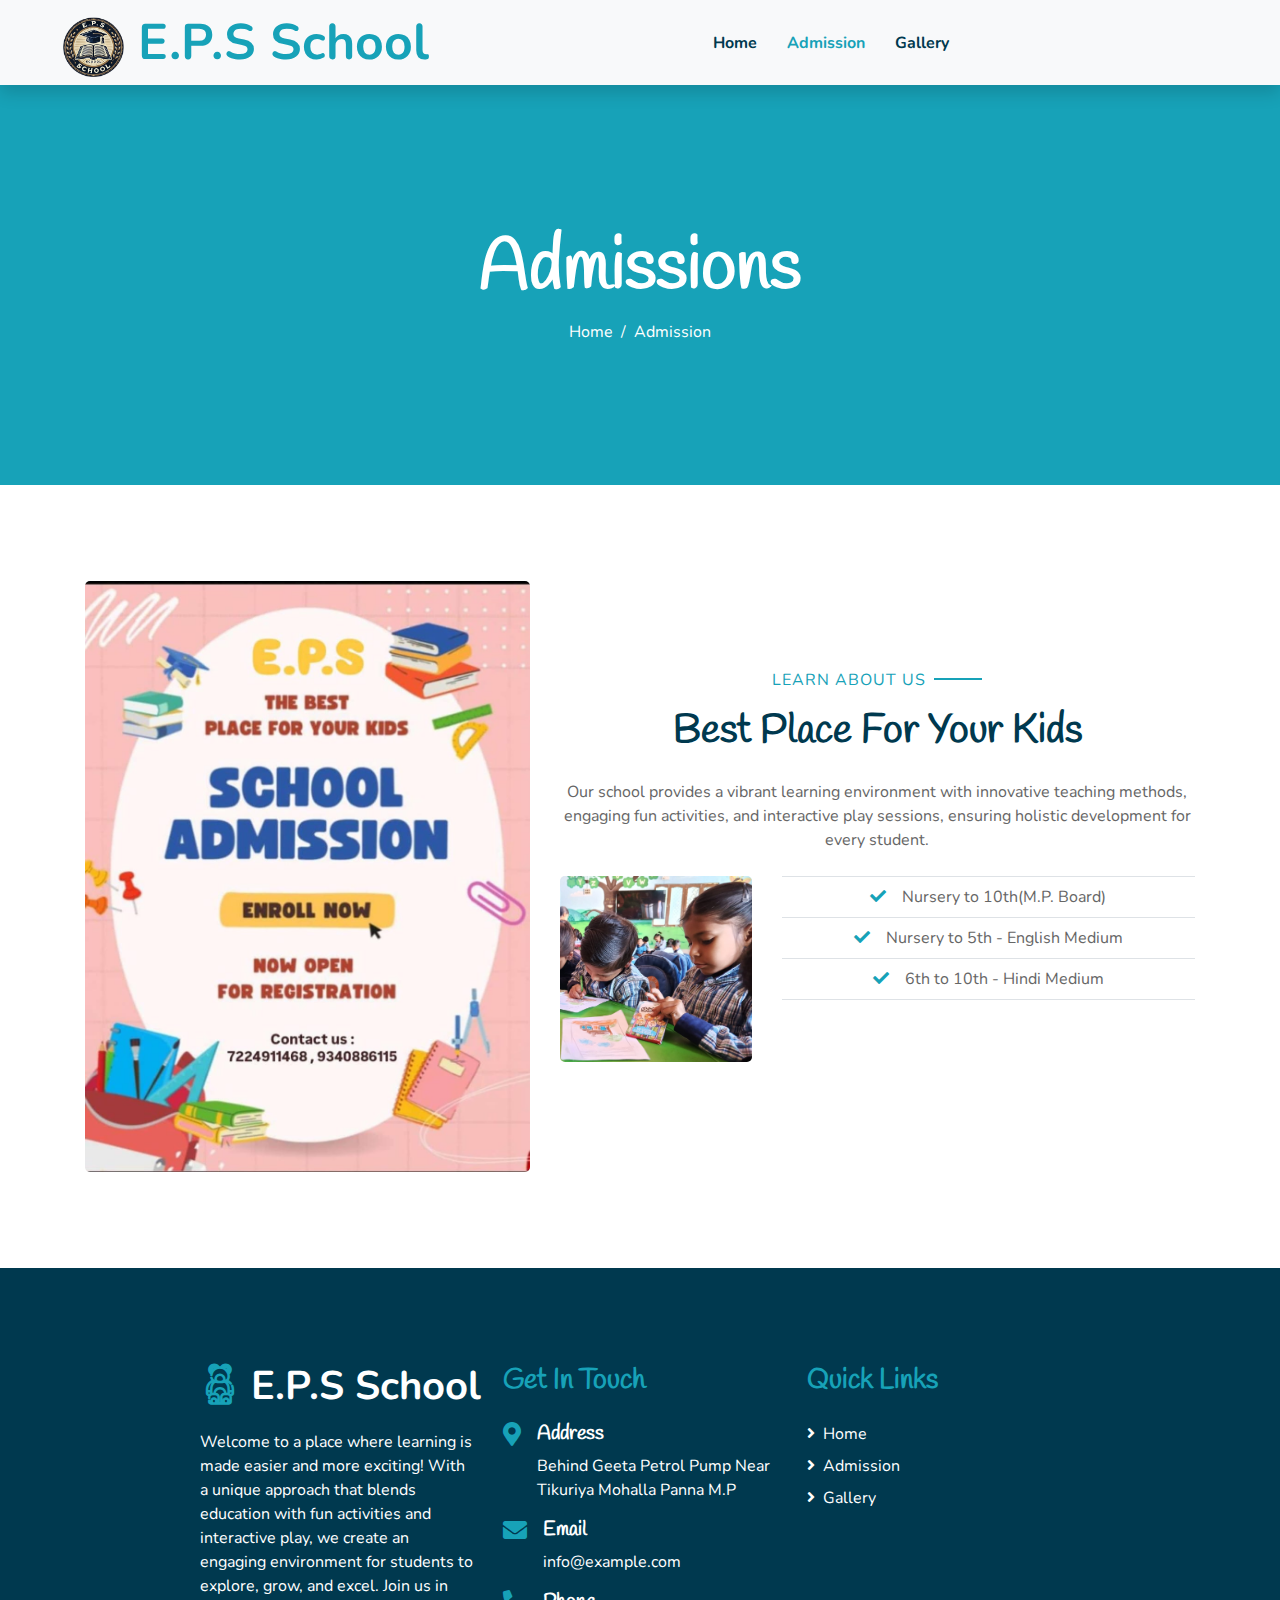
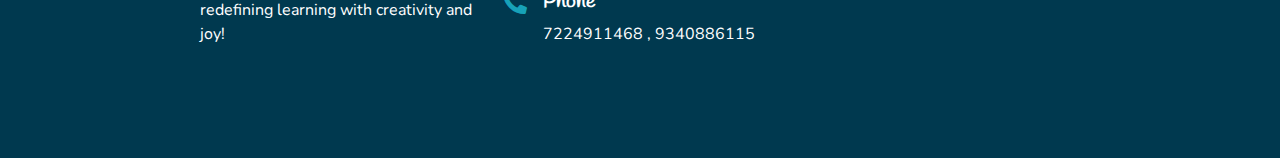
==== commit d58b1289: "number added" ====
--- a/about.html
+++ b/about.html
@@ -310,14 +310,14 @@
                     <h4 class="fa fa-phone-alt text-primary"></h4>
                     <div class="pl-3">
                         <h5 class="text-white">Phone</h5>
-                        <p>7224911468</p>
+                        <p>7224911468 , 9340886115</p>
                     </div>
                 </div>
             </div>
             <div class="col-lg-3 col-md-6 mb-5">
                 <h3 class="text-primary mb-4">Quick Links</h3>
                 <div class="d-flex flex-column justify-content-start">
-                    <a class="text-white mb-2" href="#"><i class="fa fa-angle-right mr-2"></i>Home</a>
+                    <a class="text-white mb-2" href="index.html"><i class="fa fa-angle-right mr-2"></i>Home</a>
                     <a class="text-white mb-2" href="about.html"><i class="fa fa-angle-right mr-2"></i>Admission</a>
                     <!-- <a class="text-white mb-2" href="#"><i class="fa fa-angle-right mr-2"></i>Our Classes</a> -->
                     <!-- <a class="text-white mb-2" href="#"><i class="fa fa-angle-right mr-2"></i>Our Teachers</a> -->
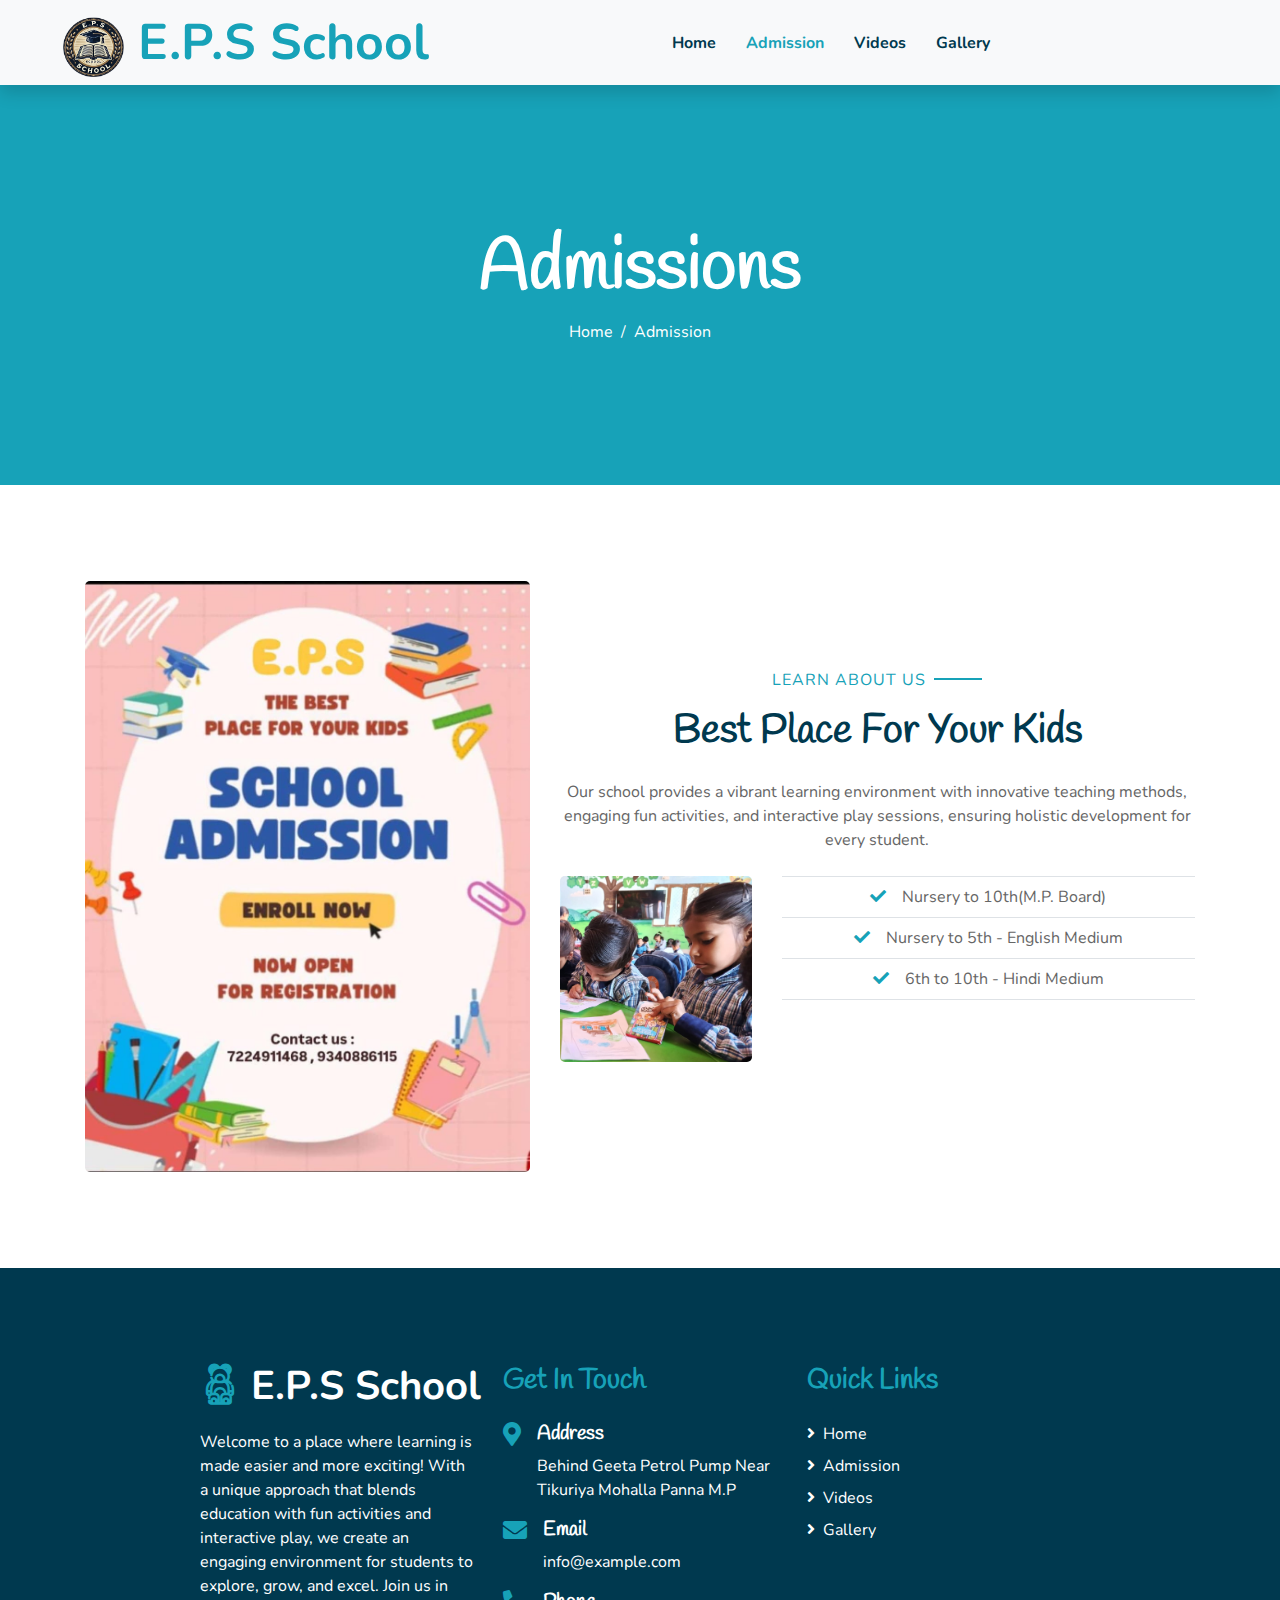
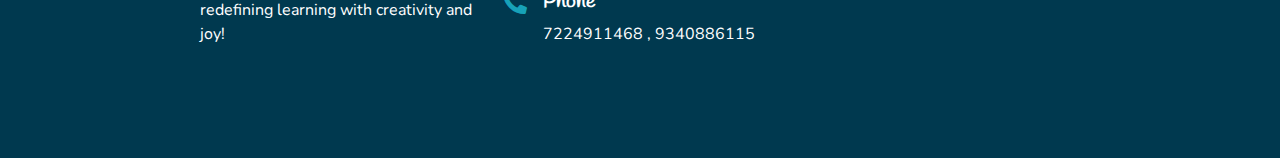
==== commit e15884bc: "vedios added" ====
--- a/about.html
+++ b/about.html
@@ -64,8 +64,8 @@
                 <div class="navbar-nav font-weight-bold mx-auto py-0">
                     <a href="index.html" class="nav-item nav-link">Home</a>
                     <a href="about.html" class="nav-item nav-link active">Admission</a>
-                    <!-- <a href="class.html" class="nav-item nav-link">Classes</a>
-                    <a href="team.html" class="nav-item nav-link">Teachers</a> -->
+                    <a href="vedios.html" class="nav-item nav-link">Videos</a>
+                    <!-- <a href="team.html" class="nav-item nav-link">Teachers</a> -->
                     <a href="gallery.html" class="nav-item nav-link">Gallery</a>
                     <!-- <div class="nav-item dropdown">
                         <a href="#" class="nav-link dropdown-toggle" data-toggle="dropdown">Pages</a>
@@ -319,7 +319,7 @@
                 <div class="d-flex flex-column justify-content-start">
                     <a class="text-white mb-2" href="index.html"><i class="fa fa-angle-right mr-2"></i>Home</a>
                     <a class="text-white mb-2" href="about.html"><i class="fa fa-angle-right mr-2"></i>Admission</a>
-                    <!-- <a class="text-white mb-2" href="#"><i class="fa fa-angle-right mr-2"></i>Our Classes</a> -->
+                    <a class="text-white mb-2" href="vedios.html"><i class="fa fa-angle-right mr-2"></i>Videos</a>
                     <!-- <a class="text-white mb-2" href="#"><i class="fa fa-angle-right mr-2"></i>Our Teachers</a> -->
                     <!-- <a class="text-white mb-2" href="#"><i class="fa fa-angle-right mr-2"></i>Our Blog</a> -->
                     <a class="text-white" href="gallery.html"><i class="fa fa-angle-right mr-2"></i>Gallery</a>
--- a/css/style.css
+++ b/css/style.css
@@ -9889,3 +9889,5 @@
   width: 100%; /* Ensure it covers the width */
   object-fit: cover; /* Prevents distortion and fills the space */
 }
+
+
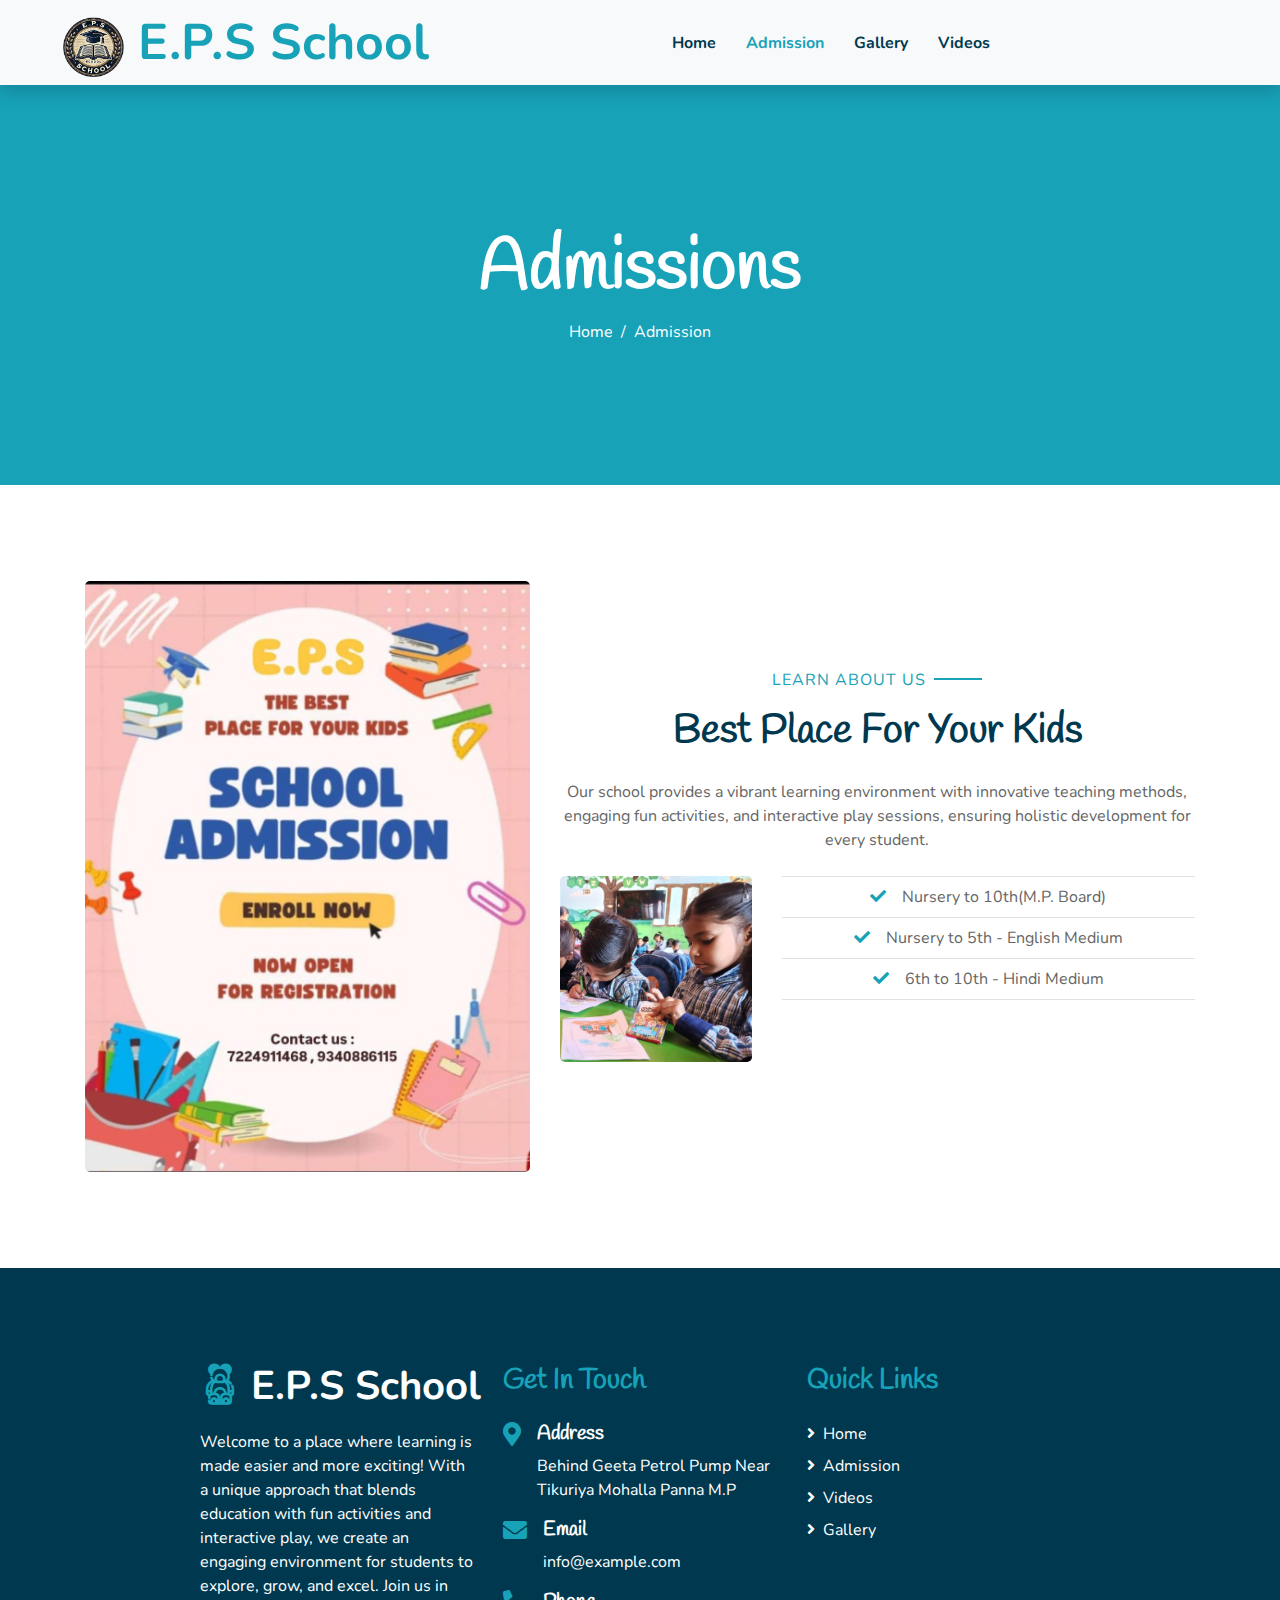
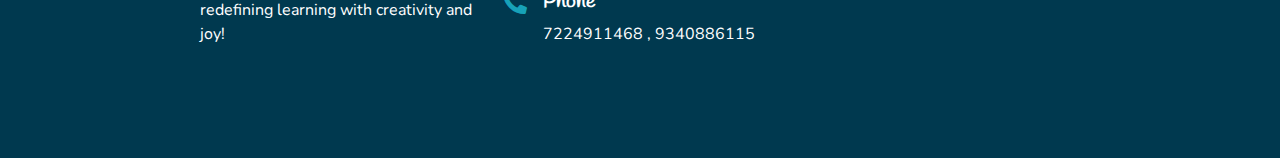
==== commit d6cb97da: "videos updated" ====
--- a/about.html
+++ b/about.html
@@ -64,9 +64,10 @@
                 <div class="navbar-nav font-weight-bold mx-auto py-0">
                     <a href="index.html" class="nav-item nav-link">Home</a>
                     <a href="about.html" class="nav-item nav-link active">Admission</a>
-                    <a href="vedios.html" class="nav-item nav-link">Videos</a>
+                    
                     <!-- <a href="team.html" class="nav-item nav-link">Teachers</a> -->
                     <a href="gallery.html" class="nav-item nav-link">Gallery</a>
+                    <a href="vedios.html" class="nav-item nav-link">Videos</a>
                     <!-- <div class="nav-item dropdown">
                         <a href="#" class="nav-link dropdown-toggle" data-toggle="dropdown">Pages</a>
                         <div class="dropdown-menu rounded-0 m-0">
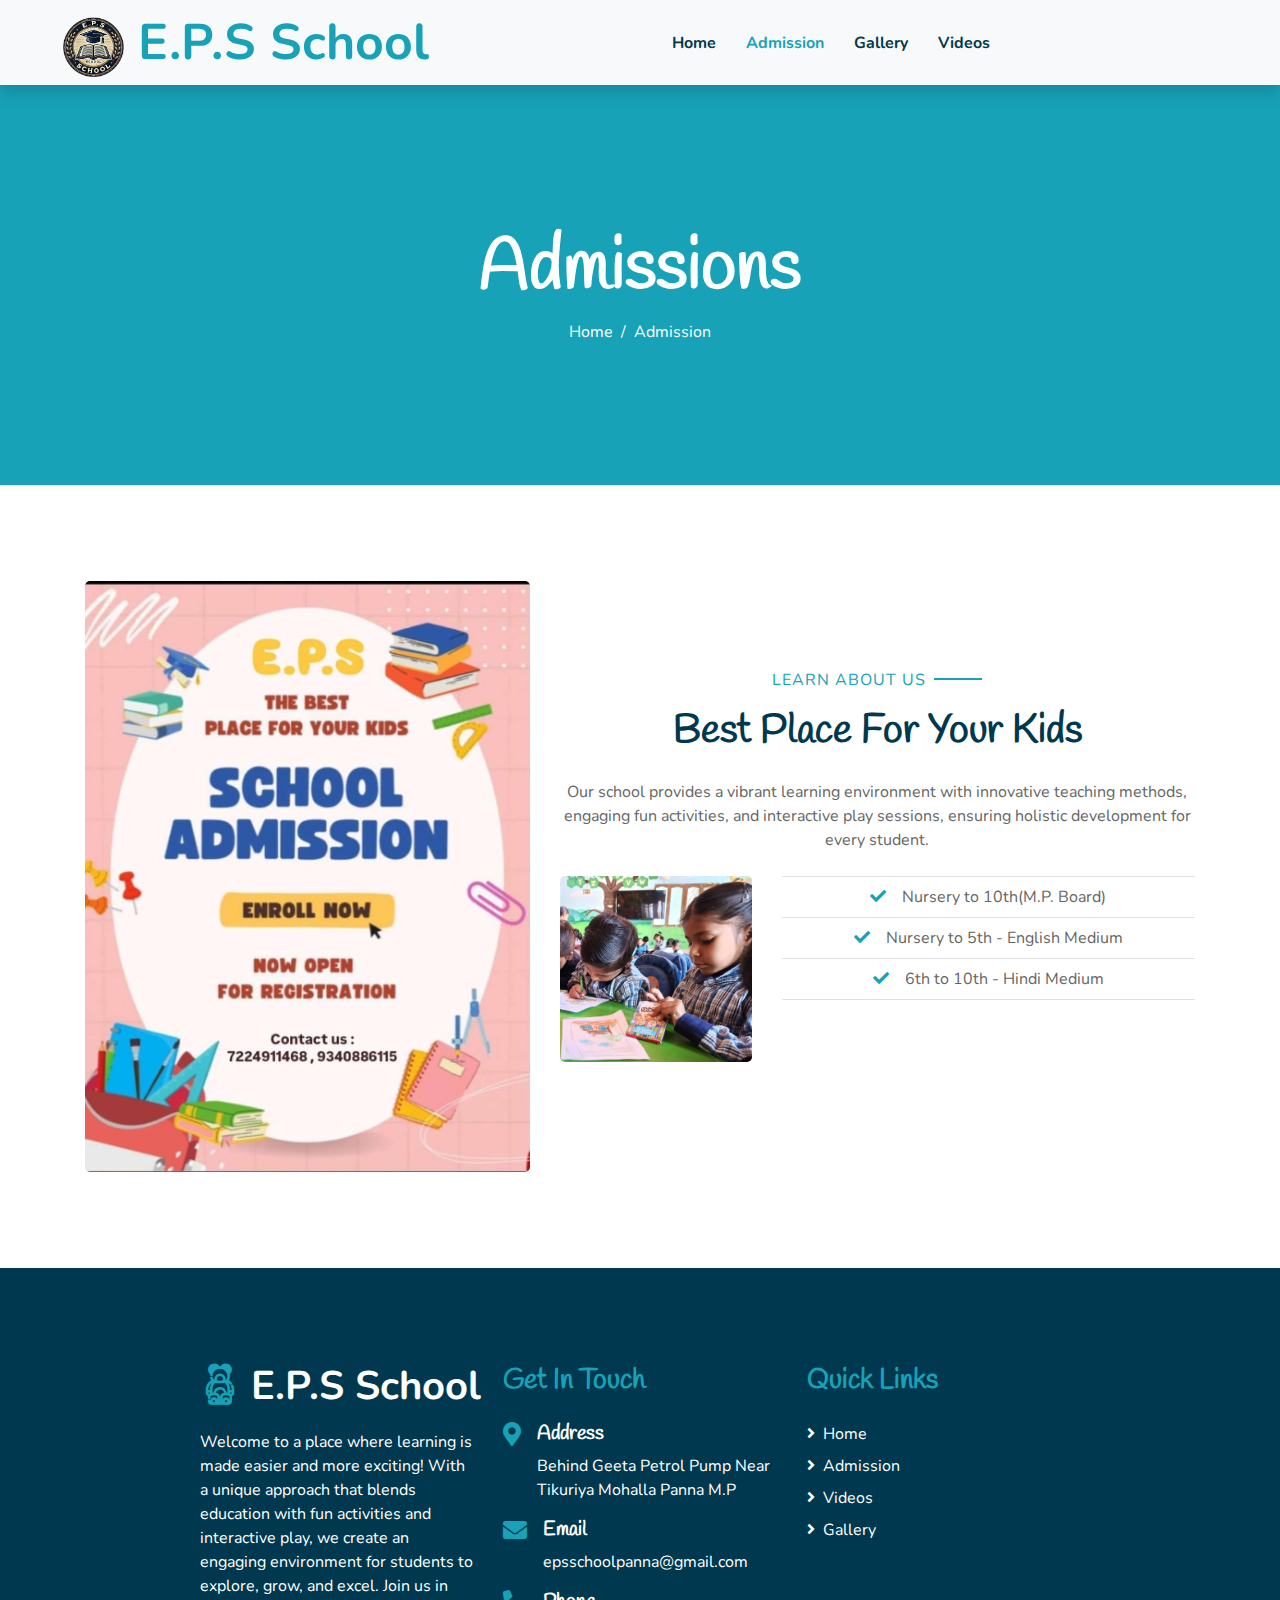
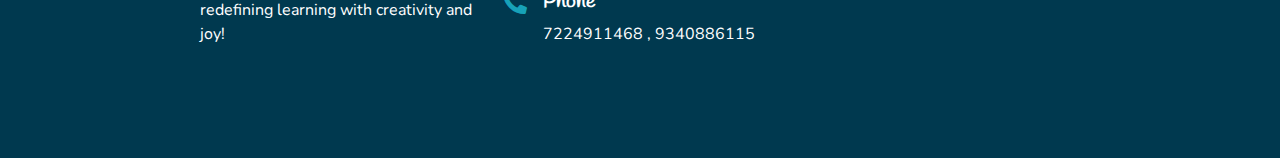
==== commit 522ca3b4: "photos added" ====
--- a/about.html
+++ b/about.html
@@ -304,7 +304,7 @@
                     <h4 class="fa fa-envelope text-primary"></h4>
                     <div class="pl-3">
                         <h5 class="text-white">Email</h5>
-                        <p>info@example.com</p>
+                        <p>epsschoolpanna@gmail.com</p>
                     </div>
                 </div>
                 <div class="d-flex">
